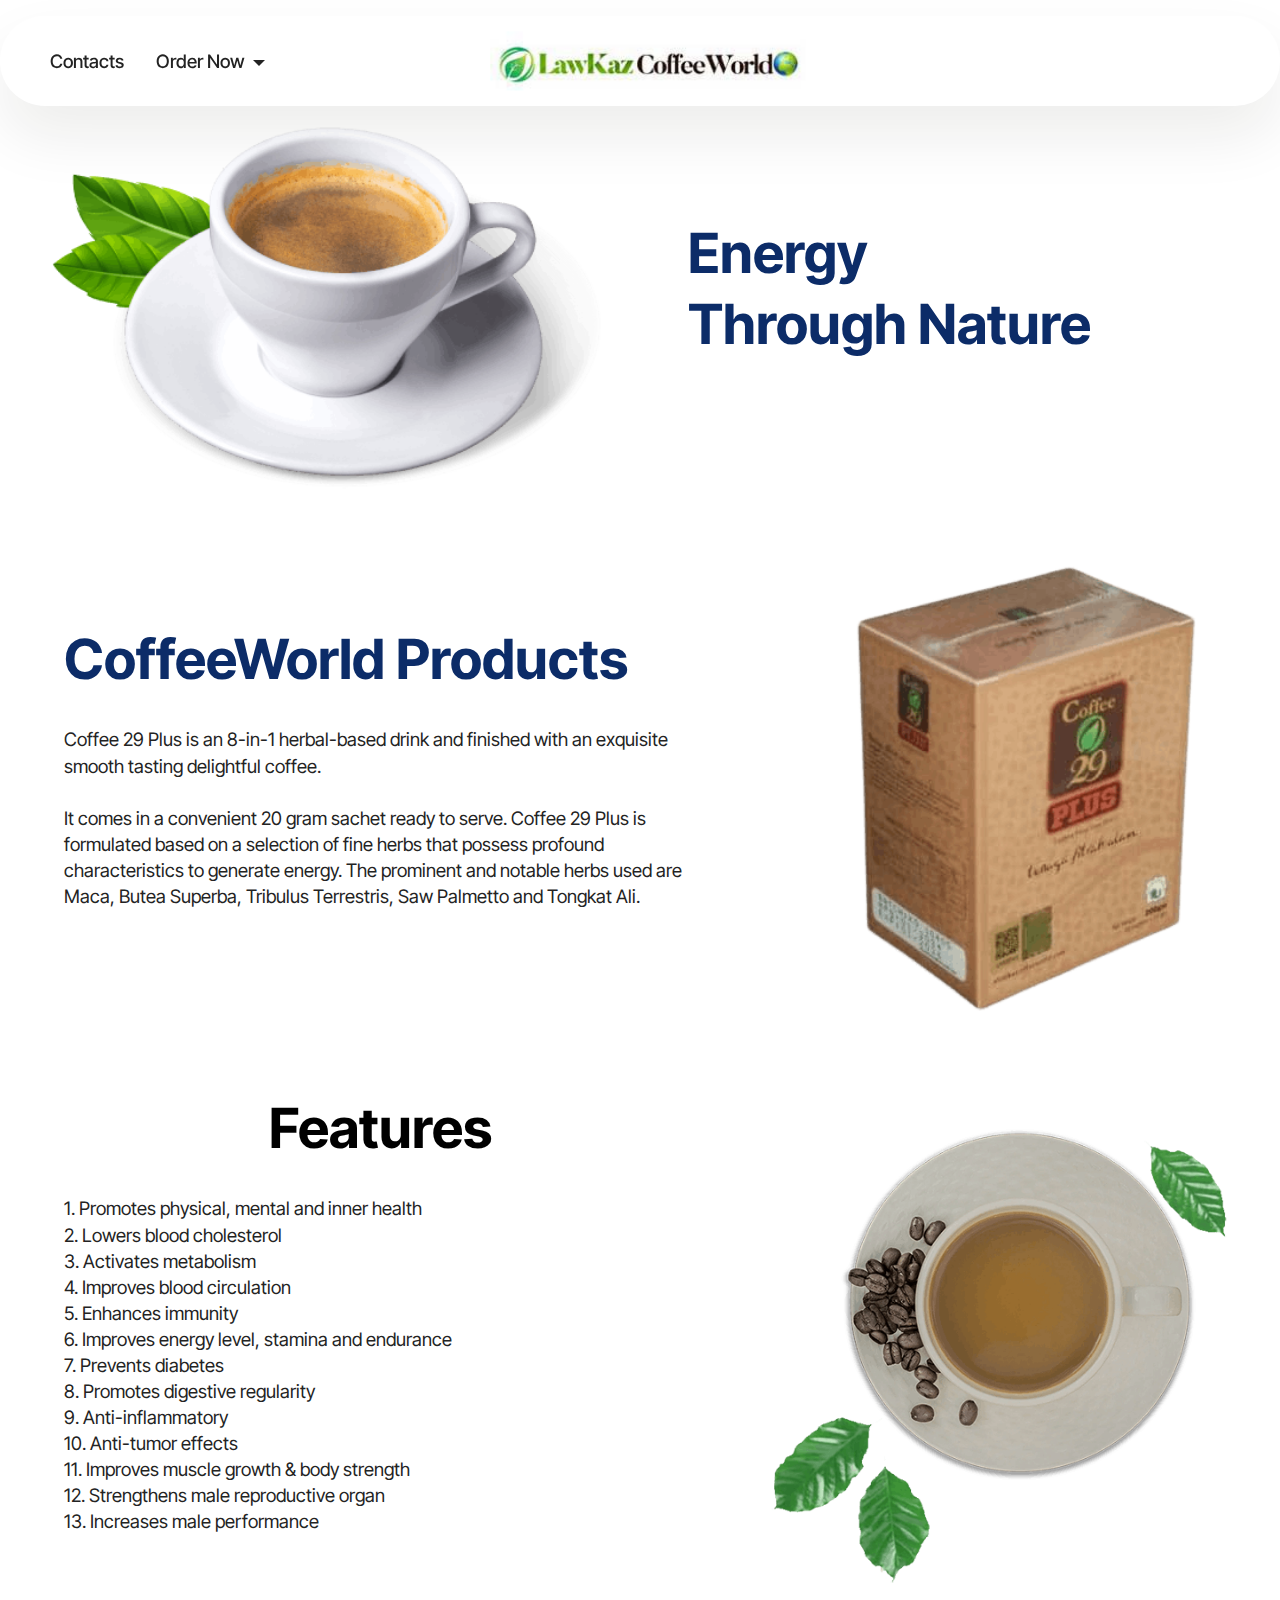
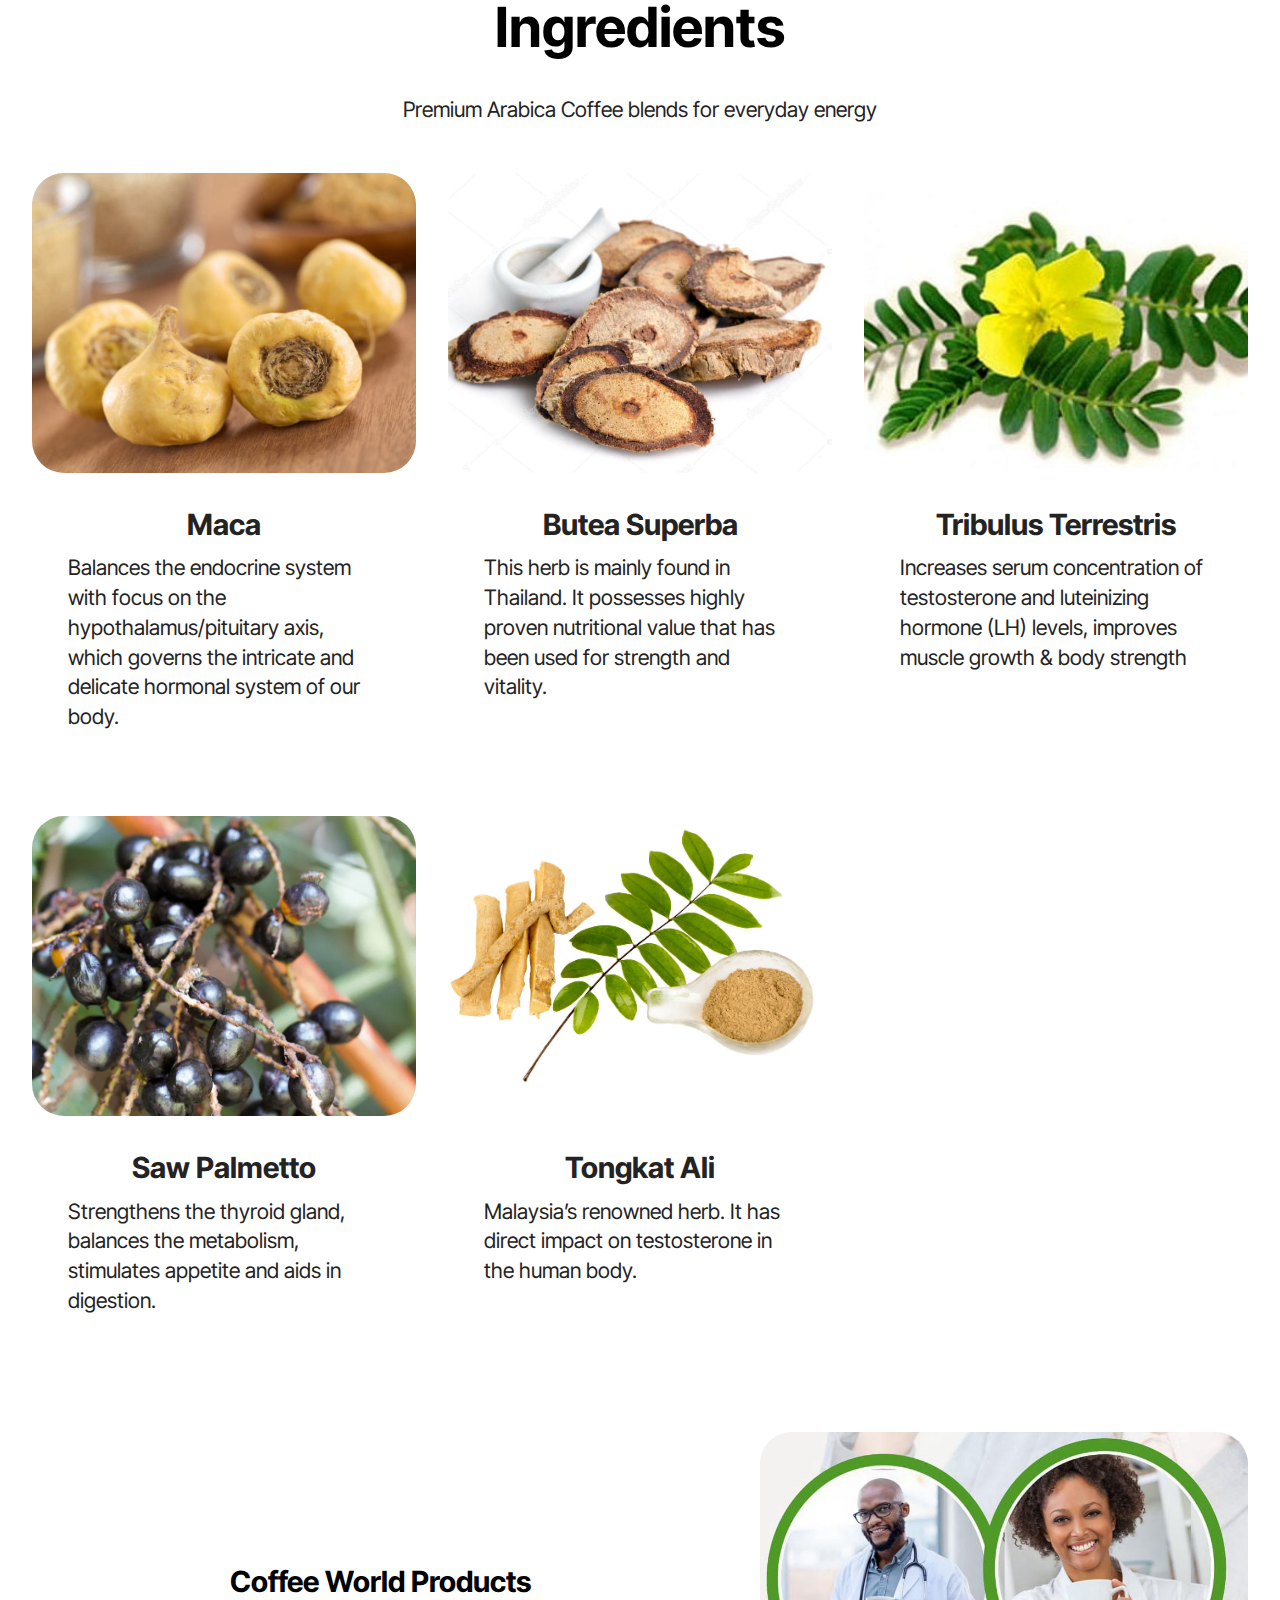
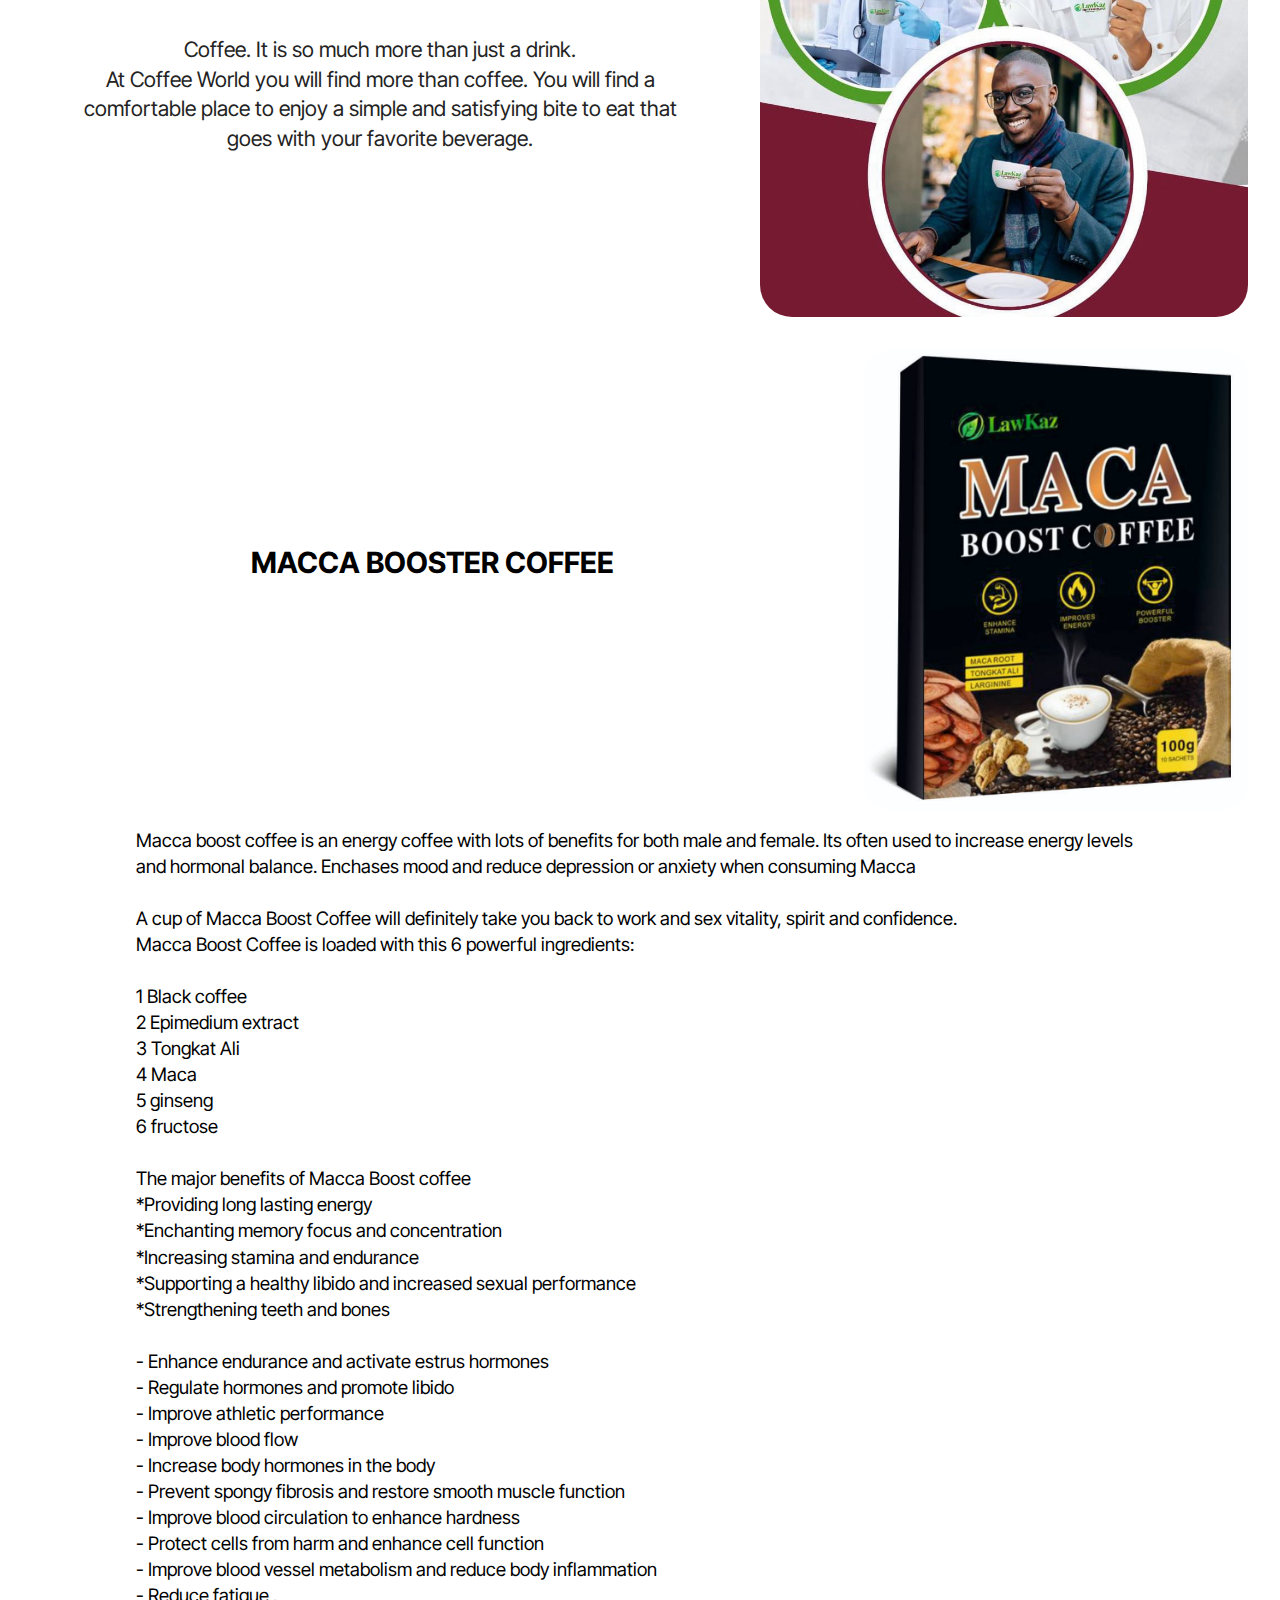
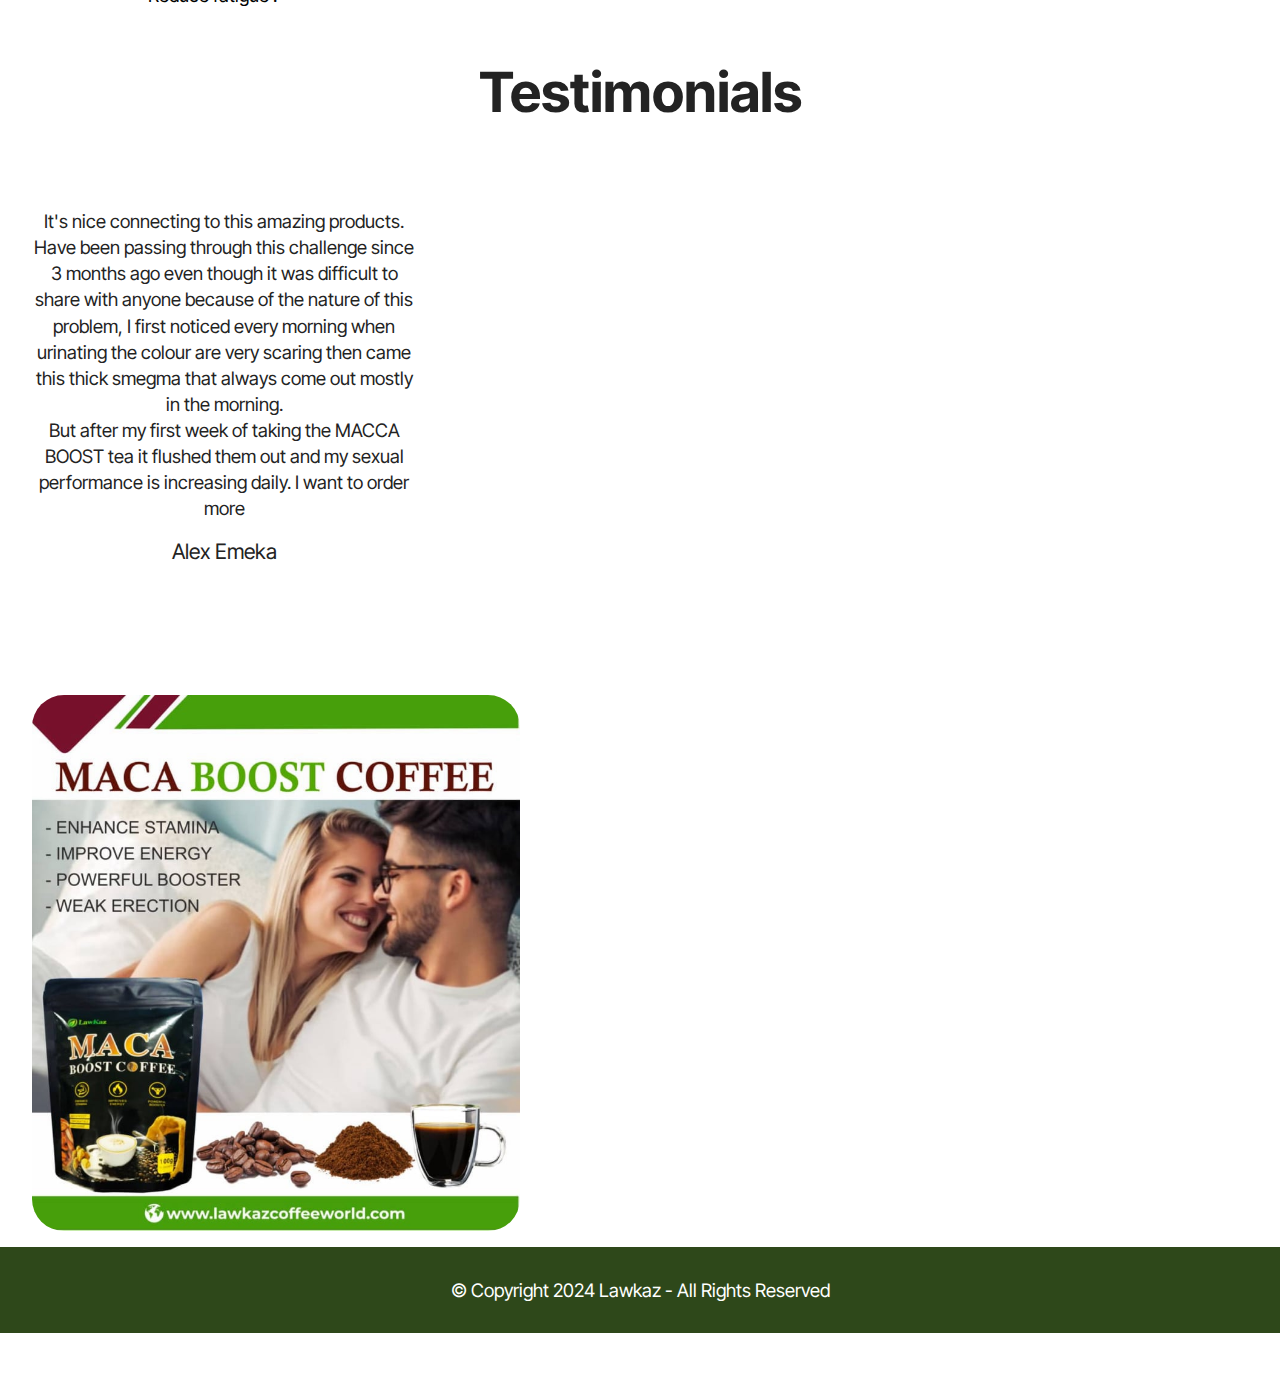
==== index.html @ c649faee "Update index.html" ====
<!DOCTYPE html>
<html  >
<head>
  <!-- Site made with Mobirise Website Builder v5.9.18, https://mobirise.com -->
  <meta charset="UTF-8">
  <meta http-equiv="X-UA-Compatible" content="IE=edge">
  <meta name="generator" content="Mobirise v5.9.18, mobirise.com">
  <meta name="viewport" content="width=device-width, initial-scale=1, minimum-scale=1">
  <link rel="shortcut icon" href="assets/images/wha-13.09.09-309x58.jpg" type="image/x-icon">
  <meta name="description" content="">
  
  
  <title>Home</title>
  <link rel="stylesheet" href="assets/web/assets/mobirise-icons2/mobirise2.css">
  <link rel="stylesheet" href="assets/bootstrap/css/bootstrap.min.css">
  <link rel="stylesheet" href="assets/bootstrap/css/bootstrap-grid.min.css">
  <link rel="stylesheet" href="assets/bootstrap/css/bootstrap-reboot.min.css">
  <link rel="stylesheet" href="assets/dropdown/css/style.css">
  <link rel="stylesheet" href="assets/theme/css/style.css">
  <link rel="preload" href="https://fonts.googleapis.com/css?family=Inter+Tight:100,200,300,400,500,600,700,800,900,100i,200i,300i,400i,500i,600i,700i,800i,900i&display=swap" as="style" onload="this.onload=null;this.rel='stylesheet'">
  <noscript><link rel="stylesheet" href="https://fonts.googleapis.com/css?family=Inter+Tight:100,200,300,400,500,600,700,800,900,100i,200i,300i,400i,500i,600i,700i,800i,900i&display=swap"></noscript>
  <link rel="preload" as="style" href="assets/mobirise/css/mbr-additional.css?v=gIxPcQ"><link rel="stylesheet" href="assets/mobirise/css/mbr-additional.css?v=gIxPcQ" type="text/css">

  
  
  
</head>
<body>
  
  <section data-bs-version="5.1" class="menu menu3 cid-uc15LnVenj" once="menu" id="menu03-1">
	

	<nav class="navbar navbar-dropdown navbar-fixed-top navbar-expand-lg">
		<div class="container">
			<div class="navbar-brand">
				<span class="navbar-logo">
					
						<a href="index.html"><img src="assets/images/wha-13.09.09-309x58.jpg" alt="" style="height: 3.7rem;"></a>
					
				</span>
				
			</div>
			<button class="navbar-toggler" type="button" data-toggle="collapse" data-bs-toggle="collapse" data-target="#navbarSupportedContent" data-bs-target="#navbarSupportedContent" aria-controls="navbarNavAltMarkup" aria-expanded="false" aria-label="Toggle navigation">
				<div class="hamburger">
					<span></span>
					<span></span>
					<span></span>
					<span></span>
				</div>
			</button>
			<div class="collapse navbar-collapse" id="navbarSupportedContent">
				<ul class="navbar-nav nav-dropdown nav-right" data-app-modern-menu="true"><li class="nav-item">
						<a class="nav-link link text-black text-primary display-4" href="page3.html">Contacts</a>
					</li><li class="nav-item dropdown">
						<a class="nav-link link text-black dropdown-toggle display-4" href="https://mobiri.se" aria-expanded="false" data-toggle="dropdown-submenu" data-bs-toggle="dropdown" data-bs-auto-close="outside">Order Now</a><div class="dropdown-menu" aria-labelledby="dropdown-989"><a class="text-black show dropdown-item text-primary display-4" href="page1.html">Buy a Product</a><a class="text-black show dropdown-item text-primary display-4" href="page2.html">Be our Distributor</a></div>
					</li></ul>
				
				
			</div>
		</div>
	</nav>
</section>

<section data-bs-version="5.1" class="header1 cid-uc162x1Rzv" id="header01-2">
	

	
	

	<div class="container-fluid">
		<div class="row justify-content-center">
			<div class="col-12 col-md-12 col-lg-6 image-wrapper">
				<img class="w-100" src="assets/images/coffee-500x325.png" alt="Mobirise Website Builder">
			</div>
			<div class="col-12 col-lg col-md-12">
				<div class="text-wrapper align-left">
					<h1 class="mbr-section-title mbr-fonts-style mb-4 display-2">
						<strong>Energy
</strong>
					<div><strong>Through Nature</strong></div></h1>
					
					
				</div>
			</div>
		</div>
	</div>
</section>

<section data-bs-version="5.1" class="header1 cid-uc16pmWPPK" id="header01-4">
	

	
	

	<div class="container-fluid">
		<div class="row justify-content-center">
			<div class="col-12 col-md-12 col-lg-5 image-wrapper">
				<img class="w-100" src="assets/images/whatsapp-image-2024-05-03-at-19.45.30-3d7fe2a1-removebg-preview-410x452.png" alt="Lawaz">
			</div>
			<div class="col-12 col-lg col-md-12">
				<div class="text-wrapper align-left">
					<h1 class="mbr-section-title mbr-fonts-style mb-4 display-2"><strong>CoffeeWorld Products</strong></h1>
					<p class="mbr-text mbr-fonts-style mb-4 display-4">Coffee 29 Plus is an 8-in-1 herbal-based drink and finished with an exquisite smooth tasting delightful coffee.
<br>
<br>It comes in a convenient 20 gram sachet ready to serve. Coffee 29 Plus is formulated based on a selection of fine herbs that possess profound characteristics to generate energy. The prominent and notable herbs used are Maca, Butea Superba, Tribulus Terrestris, Saw Palmetto and Tongkat Ali.</p>
					
				</div>
			</div>
		</div>
	</div>
</section>

<section data-bs-version="5.1" class="header1 cid-uc18sIP3eJ" id="header01-6">
	

	
	

	<div class="container-fluid">
		<div class="row justify-content-center">
			<div class="col-12 col-md-12 col-lg-5 image-wrapper">
				<img class="w-100" src="assets/images/coffeetopview2-550x591.png" alt="lawkaz">
			</div>
			<div class="col-12 col-lg col-md-12">
				<div class="text-wrapper align-left">
					<h1 class="mbr-section-title mbr-fonts-style mb-4 display-2">
						<strong>Features</strong>
					</h1>
					<p class="mbr-text mbr-fonts-style mb-4 display-4">1. Promotes physical, mental and inner health
<br>2. Lowers blood cholesterol
<br>3. Activates metabolism
<br>4. Improves blood circulation
<br>5. Enhances immunity
<br>6. Improves energy level, stamina and endurance
<br>7. Prevents diabetes
<br>8. Promotes digestive regularity
<br>9. Anti-inflammatory
<br>10. Anti-tumor effects
<br>11. Improves muscle growth &amp; body strength
<br>12. Strengthens male reproductive organ
<br>13. Increases male performance</p>
					
				</div>
			</div>
		</div>
	</div>
</section>

<section data-bs-version="5.1" class="features4 cid-uc1eXuUgUu" id="features04-k">
	
	
	<div class="container">
		<div class="row justify-content-center">
			<div class="col-12 content-head">
				<div class="mbr-section-head mb-5">
					<h4 class="mbr-section-title mbr-fonts-style align-center mb-0 display-2">
						<strong>Ingredients</strong>
					</h4>
					<h5 class="mbr-section-subtitle mbr-fonts-style align-center mb-0 mt-4 display-7">Premium Arabica Coffee blends for everyday energy</h5>
					
				</div>
			</div>
		</div>
		<div class="row">
			<div class="item features-image col-12 col-md-6 col-lg-4">
				<div class="item-wrapper">
					<div class="item-img">
						<img src="assets/images/macaroot-696x522.jpg" alt="" data-slide-to="0" data-bs-slide-to="0">
					</div>
					<div class="item-content">
						<h5 class="item-title mbr-fonts-style display-5">
							<strong>Maca</strong>
						</h5>
						<p class="mbr-text mbr-fonts-style display-7">
							Balances the endocrine system with focus on the hypothalamus/pituitary axis, which governs the intricate and delicate hormonal system of our body.
						</p>
						
					</div>

				</div>
			</div>
			<div class="item features-image col-12 col-md-6 col-lg-4">
				<div class="item-wrapper">
					<div class="item-img">
						<img src="assets/images/depositphotos-127168450-stock-photo-butea-superba-roxb-or-red-696x461.jpg" alt="" data-slide-to="1" data-bs-slide-to="1">
					</div>
					<div class="item-content">
						<h5 class="item-title mbr-fonts-style display-5"><strong>Butea Superba</strong></h5>
						<p class="mbr-text mbr-fonts-style display-7">
							This herb is mainly found in Thailand. It possesses highly proven nutritional value that has been used for strength and vitality.
						</p>
						
					</div>
				</div>
			</div>
			<div class="item features-image col-12 col-md-6 col-lg-4">
				<div class="item-wrapper">
					<div class="item-img">
						<img src="assets/images/tribulus-terrestris-leaves-50g-445x277.jpg" alt="" data-slide-to="2" data-bs-slide-to="2">
					</div>
					<div class="item-content">
						<h5 class="item-title mbr-fonts-style display-5"><strong>Tribulus Terrestris</strong></h5>
						<p class="mbr-text mbr-fonts-style display-7">
							Increases serum concentration of testosterone and luteinizing hormone (LH) levels, improves muscle growth &amp; body strength<br>
						</p>
						
					</div>
				</div>
			</div><div class="item features-image col-12 col-md-6 col-lg-4">
				<div class="item-wrapper">
					<div class="item-img">
						<img src="assets/images/saw-palmetto-benefits-1296x728-feature.webp" alt="" data-slide-to="3" data-bs-slide-to="3">
					</div>
					<div class="item-content">
						<h5 class="item-title mbr-fonts-style display-5"><strong>Saw Palmetto</strong></h5>
						<p class="mbr-text mbr-fonts-style display-7">
							Strengthens the thyroid gland, balances the metabolism, stimulates appetite and aids in digestion.<br>
						</p>
						
					</div>
				</div>
			</div><div class="item features-image col-12 col-md-6 col-lg-4">
				<div class="item-wrapper">
					<div class="item-img">
						<img src="assets/images/tongkat-ali-plus-multivitamin-may-improve-mood-and-stress-response-human-data-2121x1414.jpg" alt="" data-slide-to="4" data-bs-slide-to="4">
					</div>
					<div class="item-content">
						<h5 class="item-title mbr-fonts-style display-5"><strong>Tongkat Ali</strong></h5>
						<p class="mbr-text mbr-fonts-style display-7">
							Malaysia’s renowned herb. It has direct impact on testosterone in the human body.<br>
						</p>
						
					</div>
				</div>
			</div>
		</div>
	</div>
</section>

<section data-bs-version="5.1" class="header1 cid-uc1aYhhYrf" id="header01-8">
	

	
	

	<div class="container-fluid">
		<div class="row justify-content-center">
			<div class="col-12 col-md-12 col-lg-5 image-wrapper">
				<img class="w-100" src="assets/images/whatsapp-image-2023-06-19-at-13.28.57-876x871.jpg" alt="">
			</div>
			<div class="col-12 col-lg col-md-12">
				<div class="text-wrapper align-left">
					<h1 class="mbr-section-title mbr-fonts-style mb-4 display-5"><strong>Coffee World Products</strong></h1>
					<p class="mbr-text mbr-fonts-style mb-4 display-7">Coffee. It is so much more than just a drink.
<br>At Coffee World you will find more than coffee. You will find a comfortable place to enjoy a simple and satisfying bite to eat that goes with your favorite beverage.</p>
					
				</div>
			</div>
		</div>
	</div>
</section>

<section data-bs-version="5.1" class="header1 cid-uc1endR21M" id="header01-i">
	

	
	

	<div class="container-fluid">
		<div class="row justify-content-center">
			<div class="col-12 col-md-12 col-lg-4 image-wrapper">
				<img class="w-100" src="assets/images/meca-898x1080.jpg" alt="">
			</div>
			<div class="col-12 col-lg col-md-12">
				<div class="text-wrapper align-left">
					<h1 class="mbr-section-title mbr-fonts-style mb-4 display-5"><strong>MACCA BOOSTER COFFEE</strong></h1>
					
					
				</div>
			</div>
		</div>
	</div>
</section>

<section data-bs-version="5.1" class="article12 cid-uc1dXGAVSK" id="article12-h">    
    
    <div class="container">
        <div class="row justify-content-center">
            <div class="col-md-12 col-lg-10">
                
                
                <p class="mbr-text mbr-fonts-style display-4">Macca boost coffee is an energy coffee with lots of benefits for both male and female. Its often used to increase energy levels and hormonal balance. Enchases mood and reduce depression or anxiety when consuming Macca
<br>
<br>A cup of Macca Boost Coffee will definitely take you back to work and sex vitality, spirit and confidence.
<br>Macca Boost Coffee is loaded with this 6 powerful ingredients:
<br>
<br>1 Black coffee
<br>2 Epimedium extract
<br>3 Tongkat Ali
<br>4 Maca
<br>5 ginseng
<br>6 fructose
<br>
<br>The major benefits of Macca Boost coffee
<br>*Providing long lasting energy
<br>*Enchanting memory focus and concentration
<br>*Increasing stamina and endurance
<br>*Supporting a healthy libido and increased sexual performance
<br>*Strengthening teeth and bones
<br>
<br>- Enhance endurance and activate estrus hormones
<br>- Regulate hormones and promote libido
<br>- Improve athletic performance
<br>- Improve blood flow
<br>- Increase body hormones in the body
<br>- Prevent spongy fibrosis and restore smooth muscle function
<br>- Improve blood circulation to enhance hardness
<br>- Protect cells from harm and enhance cell function
<br>- Improve blood vessel metabolism and reduce body inflammation
<br>- Reduce fatigue .</p>
            </div>
        </div>
    </div>
</section>

<section data-bs-version="5.1" class="people02 cid-uczZnUtV9P" id="people02-s">
	

	
	
	<div class="container">
		<div class="row mb-5 justify-content-center">
			<div class="col-12 content-head">
				<h3 class="mbr-section-title mbr-fonts-style align-center mb-4 display-2">
					<strong>Testimonials</strong>
				</h3>
				
			</div>
		</div>
		<div class="row">
				<div class="item features-without-image col-12 col-md-6 col-lg-4 mb-5">
					<div class="item-wrapper">
						<div class="card-box align-center">
							
							<h5 class="card-title mbr-fonts-style mb-3 display-4">It's nice connecting to this amazing products. Have been passing through this challenge since 3 months ago even though it was difficult to share with anyone because of the nature of this problem, I first noticed every morning when urinating the colour are very scaring then came this thick smegma that always come out mostly in the morning.<div>But after my first week of taking the MACCA BOOST tea it flushed them out and my sexual performance is increasing daily. I want to order more</div></h5>
							<p class="card-text mbr-fonts-style mb-0 display-7">
								Alex Emeka</p>
						</div>
					</div>
				</div>
				
				
			</div>
		<div class="row mt-0 mt-md-5">
			
		</div>
	</div>
</section>

<section data-bs-version="5.1" class="header1 cid-uc1eMfJNiW" id="header01-j">
	

	
	

	<div class="container">
		<div class="row justify-content-center">
			<div class="col-12 col-md-12 col-lg-5 image-wrapper">
				<img class="w-100" src="assets/images/whatsapp-im-806x886.jpg" alt="">
			</div>
			<div class="col-12 col-lg col-md-12">
				<div class="text-wrapper align-left">
					
					
					
				</div>
			</div>
		</div>
	</div>
</section>

<section data-bs-version="5.1" class="footer4 cid-uc1bbGuli2" once="footers" id="footer04-9">

    

    

    <div class="container">
        <div class="media-container-row align-center mbr-white">
            <div class="col-12">
                <p class="mbr-text mb-0 mbr-fonts-style display-4">
                    © Copyright 2024 Lawkaz - All Rights Reserved
                </p>
            </div>
        </div>
    </div>
</section><section class="display-7" style="padding: 0;align-items: center;justify-content: center;flex-wrap: wrap;    align-content: center;display: flex;position: relative;height: 4rem;"><a href="" style="flex: 1 1;height: 4rem;position: absolute;width: 100%;z-index: 1;"><img alt="" style="height: 4rem;" src="[data-uri]"></a><p style="margin: 0;text-align: center;" class="display-7">&#8204;</p></section><script src="assets/bootstrap/js/bootstrap.bundle.min.js"></script>  <script src="assets/smoothscroll/smooth-scroll.js"></script>  <script src="assets/ytplayer/index.js"></script>  <script src="assets/dropdown/js/navbar-dropdown.js"></script>  <script src="assets/theme/js/script.js"></script>  
  
  
</body>
</html>
---- assets/web/assets/mobirise-icons2/mobirise2.css ----
@font-face {
  font-family: 'Moririse2';
  font-display: swap;
  src:  url('mobirise2.eot?f2bix4');
  src:  url('mobirise2.eot?f2bix4#iefix') format('embedded-opentype'),
    url('mobirise2.ttf?f2bix4') format('truetype'),
    url('mobirise2.woff?f2bix4') format('woff'),
    url('mobirise2.svg?f2bix4#mobirise2') format('svg');
  font-weight: normal;
  font-style: normal;
}

[class^="mobi-"], [class*=" mobi-"] {
  /* use !important to prevent issues with browser extensions that change fonts */
  font-family: 'Moririse2' !important;
  speak: none;
  font-style: normal;
  font-weight: normal;
  font-variant: normal;
  text-transform: none;
  line-height: 1;

  /* Better Font Rendering =========== */
  -webkit-font-smoothing: antialiased;
  -moz-osx-font-smoothing: grayscale;
}

.mobi-mbri-add-submenu:before {
  content: "\e900";
}
.mobi-mbri-alert:before {
  content: "\e901";
}
.mobi-mbri-align-center:before {
  content: "\e902";
}
.mobi-mbri-align-justify:before {
  content: "\e903";
}
.mobi-mbri-align-left:before {
  content: "\e904";
}
.mobi-mbri-align-right:before {
  content: "\e905";
}
.mobi-mbri-android:before {
  content: "\e906";
}
.mobi-mbri-apple:before {
  content: "\e907";
}
.mobi-mbri-arrow-down:before {
  content: "\e908";
}
.mobi-mbri-arrow-next:before {
  content: "\e909";
}
.mobi-mbri-arrow-prev:before {
  content: "\e90a";
}
.mobi-mbri-arrow-up:before {
  content: "\e90b";
}
.mobi-mbri-bold:before {
  content: "\e90c";
}
.mobi-mbri-bookmark:before {
  content: "\e90d";
}
.mobi-mbri-bootstrap:before {
  content: "\e90e";
}
.mobi-mbri-briefcase:before {
  content: "\e90f";
}
.mobi-mbri-browse:before {
  content: "\e910";
}
.mobi-mbri-bulleted-list:before {
  content: "\e911";
}
.mobi-mbri-calendar:before {
  content: "\e912";
}
.mobi-mbri-camera:before {
  content: "\e913";
}
.mobi-mbri-cart-add:before {
  content: "\e914";
}
.mobi-mbri-cart-full:before {
  content: "\e915";
}
.mobi-mbri-cash:before {
  content: "\e916";
}
.mobi-mbri-change-style:before {
  content: "\e917";
}
.mobi-mbri-chat:before {
  content: "\e918";
}
.mobi-mbri-clock:before {
  content: "\e919";
}
.mobi-mbri-close:before {
  content: "\e91a";
}
.mobi-mbri-cloud:before {
  content: "\e91b";
}
.mobi-mbri-code:before {
  content: "\e91c";
}
.mobi-mbri-contact-form:before {
  content: "\e91d";
}
.mobi-mbri-credit-card:before {
  content: "\e91e";
}
.mobi-mbri-cursor-click:before {
  content: "\e91f";
}
.mobi-mbri-cust-feedback:before {
  content: "\e920";
}
.mobi-mbri-database:before {
  content: "\e921";
}
.mobi-mbri-delivery:before {
  content: "\e922";
}
.mobi-mbri-desktop:before {
  content: "\e923";
}
.mobi-mbri-devices:before {
  content: "\e924";
}
.mobi-mbri-down:before {
  content: "\e925";
}
.mobi-mbri-download-2:before {
  content: "\e926";
}
.mobi-mbri-download:before {
  content: "\e927";
}
.mobi-mbri-drag-n-drop-2:before {
  content: "\e928";
}
.mobi-mbri-drag-n-drop:before {
  content: "\e929";
}
.mobi-mbri-edit-2:before {
  content: "\e92a";
}
.mobi-mbri-edit:before {
  content: "\e92b";
}
.mobi-mbri-error:before {
  content: "\e92c";
}
.mobi-mbri-extension:before {
  content: "\e92d";
}
.mobi-mbri-features:before {
  content: "\e92e";
}
.mobi-mbri-file:before {
  content: "\e92f";
}
.mobi-mbri-flag:before {
  content: "\e930";
}
.mobi-mbri-folder:before {
  content: "\e931";
}
.mobi-mbri-gift:before {
  content: "\e932";
}
.mobi-mbri-github:before {
  content: "\e933";
}
.mobi-mbri-globe-2:before {
  content: "\e934";
}
.mobi-mbri-globe:before {
  content: "\e935";
}
.mobi-mbri-growing-chart:before {
  content: "\e936";
}
.mobi-mbri-hearth:before {
  content: "\e937";
}
.mobi-mbri-help:before {
  content: "\e938";
}
.mobi-mbri-home:before {
  content: "\e939";
}
.mobi-mbri-hot-cup:before {
  content: "\e93a";
}
.mobi-mbri-idea:before {
  content: "\e93b";
}
.mobi-mbri-image-gallery:before {
  content: "\e93c";
}
.mobi-mbri-image-slider:before {
  content: "\e93d";
}
.mobi-mbri-info:before {
  content: "\e93e";
}
.mobi-mbri-italic:before {
  content: "\e93f";
}
.mobi-mbri-key:before {
  content: "\e940";
}
.mobi-mbri-laptop:before {
  content: "\e941";
}
.mobi-mbri-layers:before {
  content: "\e942";
}
.mobi-mbri-left-right:before {
  content: "\e943";
}
.mobi-mbri-left:before {
  content: "\e944";
}
.mobi-mbri-letter:before {
  content: "\e945";
}
.mobi-mbri-like:before {
  content: "\e946";
}
.mobi-mbri-link:before {
  content: "\e947";
}
.mobi-mbri-lock:before {
  content: "\e948";
}
.mobi-mbri-login:before {
  content: "\e949";
}
.mobi-mbri-logout:before {
  content: "\e94a";
}
.mobi-mbri-magic-stick:before {
  content: "\e94b";
}
.mobi-mbri-map-pin:before {
  content: "\e94c";
}
.mobi-mbri-menu:before {
  content: "\e94d";
}
.mobi-mbri-mobile-2:before {
  content: "\e94e";
}
.mobi-mbri-mobile-horizontal:before {
  content: "\e94f";
}
.mobi-mbri-mobile:before {
  content: "\e950";
}
.mobi-mbri-mobirise:before {
  content: "\e951";
}
.mobi-mbri-more-horizontal:before {
  content: "\e952";
}
.mobi-mbri-more-vertical:before {
  content: "\e953";
}
.mobi-mbri-music:before {
  content: "\e954";
}
.mobi-mbri-new-file:before {
  content: "\e955";
}
.mobi-mbri-numbered-list:before {
  content: "\e956";
}
.mobi-mbri-opened-folder:before {
  content: "\e957";
}
.mobi-mbri-pages:before {
  content: "\e958";
}
.mobi-mbri-paper-plane:before {
  content: "\e959";
}
.mobi-mbri-paperclip:before {
  content: "\e95a";
}
.mobi-mbri-phone:before {
  content: "\e95b";
}
.mobi-mbri-photo:before {
  content: "\e95c";
}
.mobi-mbri-photos:before {
  content: "\e95d";
}
.mobi-mbri-pin:before {
  content: "\e95e";
}
.mobi-mbri-play:before {
  content: "\e95f";
}
.mobi-mbri-plus:before {
  content: "\e960";
}
.mobi-mbri-preview:before {
  content: "\e961";
}
.mobi-mbri-print:before {
  content: "\e962";
}
.mobi-mbri-protect:before {
  content: "\e963";
}
.mobi-mbri-question:before {
  content: "\e964";
}
.mobi-mbri-quote-left:before {
  content: "\e965";
}
.mobi-mbri-quote-right:before {
  content: "\e966";
}
.mobi-mbri-redo:before {
  content: "\e967";
}
.mobi-mbri-refresh:before {
  content: "\e968";
}
.mobi-mbri-responsive-2:before {
  content: "\e969";
}
.mobi-mbri-responsive:before {
  content: "\e96a";
}
.mobi-mbri-right:before {
  content: "\e96b";
}
.mobi-mbri-rocket:before {
  content: "\e96c";
}
.mobi-mbri-sad-face:before {
  content: "\e96d";
}
.mobi-mbri-sale:before {
  content: "\e96e";
}
.mobi-mbri-save:before {
  content: "\e96f";
}
.mobi-mbri-search:before {
  content: "\e970";
}
.mobi-mbri-setting-2:before {
  content: "\e971";
}
.mobi-mbri-setting-3:before {
  content: "\e972";
}
.mobi-mbri-setting:before {
  content: "\e973";
}
.mobi-mbri-share:before {
  content: "\e974";
}
.mobi-mbri-shopping-bag:before {
  content: "\e975";
}
.mobi-mbri-shopping-basket:before {
  content: "\e976";
}
.mobi-mbri-shopping-cart:before {
  content: "\e977";
}
.mobi-mbri-sites:before {
  content: "\e978";
}
.mobi-mbri-smile-face:before {
  content: "\e979";
}
.mobi-mbri-speed:before {
  content: "\e97a";
}
.mobi-mbri-star:before {
  content: "\e97b";
}
.mobi-mbri-success:before {
  content: "\e97c";
}
.mobi-mbri-sun:before {
  content: "\e97d";
}
.mobi-mbri-sun2:before {
  content: "\e97e";
}
.mobi-mbri-tablet-vertical:before {
  content: "\e97f";
}
.mobi-mbri-tablet:before {
  content: "\e980";
}
.mobi-mbri-target:before {
  content: "\e981";
}
.mobi-mbri-timer:before {
  content: "\e982";
}
.mobi-mbri-to-ftp:before {
  content: "\e983";
}
.mobi-mbri-to-local-drive:before {
  content: "\e984";
}
.mobi-mbri-touch-swipe:before {
  content: "\e985";
}
.mobi-mbri-touch:before {
  content: "\e986";
}
.mobi-mbri-trash:before {
  content: "\e987";
}
.mobi-mbri-underline:before {
  content: "\e988";
}
.mobi-mbri-undo:before {
  content: "\e989";
}
.mobi-mbri-unlink:before {
  content: "\e98a";
}
.mobi-mbri-unlock:before {
  content: "\e98b";
}
.mobi-mbri-up-down:before {
  content: "\e98c";
}
.mobi-mbri-up:before {
  content: "\e98d";
}
.mobi-mbri-update:before {
  content: "\e98e";
}
.mobi-mbri-upload-2:before {
  content: "\e98f";
}
.mobi-mbri-upload:before {
  content: "\e990";
}
.mobi-mbri-user-2:before {
  content: "\e991";
}
.mobi-mbri-user:before {
  content: "\e992";
}
.mobi-mbri-users:before {
  content: "\e993";
}
.mobi-mbri-video-play:before {
  content: "\e994";
}
.mobi-mbri-video:before {
  content: "\e995";
}
.mobi-mbri-watch:before {
  content: "\e996";
}
.mobi-mbri-website-theme-2:before {
  content: "\e997";
}
.mobi-mbri-website-theme:before {
  content: "\e998";
}
.mobi-mbri-wifi:before {
  content: "\e999";
}
.mobi-mbri-windows:before {
  content: "\e99a";
}
.mobi-mbri-zoom-in:before {
  content: "\e99b";
}
.mobi-mbri-zoom-out:before {
  content: "\e99c";
}
---- assets/dropdown/css/style.css ----
.navbar-dropdown {
  left: 0;
  padding: 0;
  position: absolute;
  right: 0;
  top: 0;
  transition: all 0.45s ease;
  z-index: 1030;
  background: #282828; }
  .navbar-dropdown .navbar-logo {
    margin-right: 0.8rem;
    transition: margin 0.3s ease-in-out;
    vertical-align: middle; }
    .navbar-dropdown .navbar-logo img {
      height: 3.125rem;
      transition: all 0.3s ease-in-out; }
    .navbar-dropdown .navbar-logo.mbr-iconfont {
      font-size: 3.125rem;
      line-height: 3.125rem; }
  .navbar-dropdown .navbar-caption {
    font-weight: 700;
    white-space: normal;
    vertical-align: -4px;
    line-height: 3.125rem !important; }
    .navbar-dropdown .navbar-caption, .navbar-dropdown .navbar-caption:hover {
      color: inherit;
      text-decoration: none; }
  .navbar-dropdown .mbr-iconfont + .navbar-caption {
    vertical-align: -1px; }
  .navbar-dropdown.navbar-fixed-top {
    position: fixed; }
  .navbar-dropdown .navbar-brand span {
    vertical-align: -4px; }
  .navbar-dropdown.bg-color.transparent {
    background: none; }
  .navbar-dropdown.navbar-short .navbar-brand {
    padding: 0.625rem 0; }
    .navbar-dropdown.navbar-short .navbar-brand span {
      vertical-align: -1px; }
  .navbar-dropdown.navbar-short .navbar-caption {
    line-height: 2.375rem !important;
    vertical-align: -2px; }
  .navbar-dropdown.navbar-short .navbar-logo {
    margin-right: 0.5rem; }
    .navbar-dropdown.navbar-short .navbar-logo img {
      height: 2.375rem; }
    .navbar-dropdown.navbar-short .navbar-logo.mbr-iconfont {
      font-size: 2.375rem;
      line-height: 2.375rem; }
  .navbar-dropdown.navbar-short .mbr-table-cell {
    height: 3.625rem; }
  .navbar-dropdown .navbar-close {
    left: 0.6875rem;
    position: fixed;
    top: 0.75rem;
    z-index: 1000; }
  .navbar-dropdown .hamburger-icon {
    content: "";
    display: inline-block;
    vertical-align: middle;
    width: 16px;
    -webkit-box-shadow: 0 -6px 0 1px #282828,0 0 0 1px #282828,0 6px 0 1px #282828;
    -moz-box-shadow: 0 -6px 0 1px #282828,0 0 0 1px #282828,0 6px 0 1px #282828;
    box-shadow: 0 -6px 0 1px #282828,0 0 0 1px #282828,0 6px 0 1px #282828; }

.dropdown-menu .dropdown-toggle[data-toggle="dropdown-submenu"]::after {
  border-bottom: 0.35em solid transparent;
  border-left: 0.35em solid;
  border-right: 0;
  border-top: 0.35em solid transparent;
  margin-left: 0.3rem; }

.dropdown-menu .dropdown-item:focus {
  outline: 0; }

.nav-dropdown {
  font-size: 0.75rem;
  font-weight: 500;
  height: auto !important; }
  .nav-dropdown .nav-btn {
    padding-left: 1rem; }
  .nav-dropdown .link {
    margin: .667em 1.667em;
    font-weight: 500;
    padding: 0;
    transition: color .2s ease-in-out; }
    .nav-dropdown .link.dropdown-toggle {
      margin-right: 2.583em; }
      .nav-dropdown .link.dropdown-toggle::after {
        margin-left: .25rem;
        border-top: 0.35em solid;
        border-right: 0.35em solid transparent;
        border-left: 0.35em solid transparent;
        border-bottom: 0; }
      .nav-dropdown .link.dropdown-toggle[aria-expanded="true"] {
        margin: 0;
        padding: 0.667em 3.263em  0.667em 1.667em; }
  .nav-dropdown .link::after,
  .nav-dropdown .dropdown-item::after {
    color: inherit; }
  .nav-dropdown .btn {
    font-size: 0.75rem;
    font-weight: 700;
    letter-spacing: 0;
    margin-bottom: 0;
    padding-left: 1.25rem;
    padding-right: 1.25rem; }
  .nav-dropdown .dropdown-menu {
    border-radius: 0;
    border: 0;
    left: 0;
    margin: 0;
    padding-bottom: 1.25rem;
    padding-top: 1.25rem;
    position: relative; }
  .nav-dropdown .dropdown-submenu {
    margin-left: 0.125rem;
    top: 0; }
  .nav-dropdown .dropdown-item {
    font-weight: 500;
    line-height: 2;
    padding: 0.3846em 4.615em 0.3846em 1.5385em;
    position: relative;
    transition: color .2s ease-in-out, background-color .2s ease-in-out; }
    .nav-dropdown .dropdown-item::after {
      margin-top: -0.3077em;
      position: absolute;
      right: 1.1538em;
      top: 50%; }
    .nav-dropdown .dropdown-item:focus, .nav-dropdown .dropdown-item:hover {
      background: none; }

@media (max-width: 767px) {
  .nav-dropdown.navbar-toggleable-sm {
    bottom: 0;
    display: none;
    left: 0;
    overflow-x: hidden;
    position: fixed;
    top: 0;
    transform: translateX(-100%);
    -ms-transform: translateX(-100%);
    -webkit-transform: translateX(-100%);
    width: 18.75rem;
    z-index: 999; } }
.nav-dropdown.navbar-toggleable-xl {
  bottom: 0;
  display: none;
  left: 0;
  overflow-x: hidden;
  position: fixed;
  top: 0;
  transform: translateX(-100%);
  -ms-transform: translateX(-100%);
  -webkit-transform: translateX(-100%);
  width: 18.75rem;
  z-index: 999; }

.nav-dropdown-sm {
  display: block !important;
  overflow-x: hidden;
  overflow: auto;
  padding-top: 3.875rem; }
  .nav-dropdown-sm::after {
    content: "";
    display: block;
    height: 3rem;
    width: 100%; }
  .nav-dropdown-sm.collapse.in ~ .navbar-close {
    display: block !important; }
  .nav-dropdown-sm.collapsing, .nav-dropdown-sm.collapse.in {
    transform: translateX(0);
    -ms-transform: translateX(0);
    -webkit-transform: translateX(0);
    transition: all 0.25s ease-out;
    -webkit-transition: all 0.25s ease-out;
    background: #282828; }
  .nav-dropdown-sm.collapsing[aria-expanded="false"] {
    transform: translateX(-100%);
    -ms-transform: translateX(-100%);
    -webkit-transform: translateX(-100%); }
  .nav-dropdown-sm .nav-item {
    display: block;
    margin-left: 0 !important;
    padding-left: 0; }
  .nav-dropdown-sm .link,
  .nav-dropdown-sm .dropdown-item {
    border-top: 1px dotted rgba(255, 255, 255, 0.1);
    font-size: 0.8125rem;
    line-height: 1.6;
    margin: 0 !important;
    padding: 0.875rem 2.4rem 0.875rem 1.5625rem !important;
    position: relative;
    white-space: normal; }
    .nav-dropdown-sm .link:focus, .nav-dropdown-sm .link:hover,
    .nav-dropdown-sm .dropdown-item:focus,
    .nav-dropdown-sm .dropdown-item:hover {
      background: rgba(0, 0, 0, 0.2) !important;
      color: #c0a375; }
  .nav-dropdown-sm .nav-btn {
    position: relative;
    padding: 1.5625rem 1.5625rem 0 1.5625rem; }
    .nav-dropdown-sm .nav-btn::before {
      border-top: 1px dotted rgba(255, 255, 255, 0.1);
      content: "";
      left: 0;
      position: absolute;
      top: 0;
      width: 100%; }
    .nav-dropdown-sm .nav-btn + .nav-btn {
      padding-top: 0.625rem; }
      .nav-dropdown-sm .nav-btn + .nav-btn::before {
        display: none; }
  .nav-dropdown-sm .btn {
    padding: 0.625rem 0; }
  .nav-dropdown-sm .dropdown-toggle[data-toggle="dropdown-submenu"]::after {
    margin-left: .25rem;
    border-top: 0.35em solid;
    border-right: 0.35em solid transparent;
    border-left: 0.35em solid transparent;
    border-bottom: 0; }
  .nav-dropdown-sm .dropdown-toggle[data-toggle="dropdown-submenu"][aria-expanded="true"]::after {
    border-top: 0;
    border-right: 0.35em solid transparent;
    border-left: 0.35em solid transparent;
    border-bottom: 0.35em solid; }
  .nav-dropdown-sm .dropdown-menu {
    margin: 0;
    padding: 0;
    position: relative;
    top: 0;
    left: 0;
    width: 100%;
    border: 0;
    float: none;
    border-radius: 0;
    background: none; }
  .nav-dropdown-sm .dropdown-submenu {
    left: 100%;
    margin-left: 0.125rem;
    margin-top: -1.25rem;
    top: 0; }

.navbar-toggleable-sm .nav-dropdown .dropdown-menu {
  position: absolute; }

.navbar-toggleable-sm .nav-dropdown .dropdown-submenu {
  left: 100%;
  margin-left: 0.125rem;
  margin-top: -1.25rem;
  top: 0; }

.navbar-toggleable-sm.opened .nav-dropdown .dropdown-menu {
  position: relative; }

.navbar-toggleable-sm.opened .nav-dropdown .dropdown-submenu {
  left: 0;
  margin-left: 00rem;
  margin-top: 0rem;
  top: 0; }

.is-builder .nav-dropdown.collapsing {
  transition: none !important; }
---- assets/theme/css/style.css ----
@charset "UTF-8";
section {
  background-color: #ffffff;
}

body {
  font-style: normal;
  line-height: 1.5;
  font-weight: 400;
  color: #232323;
  position: relative;
}

button {
  background-color: transparent;
  border-color: transparent;
}

.embla__button,
.carousel-control {
  background-color: #edefea !important;
  opacity: 0.8 !important;
  color: #464845 !important;
  border-color: #edefea !important;
}

.carousel .close,
.modalWindow .close {
  background-color: #edefea !important;
  color: #464845 !important;
  border-color: #edefea !important;
  opacity: 0.8 !important;
}

.carousel .close:hover,
.modalWindow .close:hover {
  opacity: 1 !important;
}

.carousel-indicators li {
  background-color: #edefea !important;
  border: 2px solid #464845 !important;
}

.carousel-indicators li:hover,
.carousel-indicators li:active {
  opacity: 0.8 !important;
}

.embla__button:hover,
.carousel-control:hover {
  background-color: #edefea !important;
  opacity: 1 !important;
}

.modalWindow-video-container {
  height: 80%;
}

section,
.container,
.container-fluid {
  position: relative;
  word-wrap: break-word;
}

a.mbr-iconfont:hover {
  text-decoration: none;
}

.article .lead p,
.article .lead ul,
.article .lead ol,
.article .lead pre,
.article .lead blockquote {
  margin-bottom: 0;
}

a {
  font-style: normal;
  font-weight: 400;
  cursor: pointer;
}
a, a:hover {
  text-decoration: none;
}

.mbr-section-title {
  font-style: normal;
  line-height: 1.3;
}

.mbr-section-subtitle {
  line-height: 1.3;
}

.mbr-text {
  font-style: normal;
  line-height: 1.7;
}

h1,
h2,
h3,
h4,
h5,
h6,
.display-1,
.display-2,
.display-4,
.display-5,
.display-7,
span,
p,
a {
  line-height: 1;
  word-break: break-word;
  word-wrap: break-word;
  font-weight: 400;
}

b,
strong {
  font-weight: bold;
}

input:-webkit-autofill, input:-webkit-autofill:hover, input:-webkit-autofill:focus, input:-webkit-autofill:active {
  transition-delay: 9999s;
  -webkit-transition-property: background-color, color;
  transition-property: background-color, color;
}

textarea[type=hidden] {
  display: none;
}

section {
  background-position: 50% 50%;
  background-repeat: no-repeat;
  background-size: cover;
}
section .mbr-background-video,
section .mbr-background-video-preview {
  position: absolute;
  bottom: 0;
  left: 0;
  right: 0;
  top: 0;
}

.hidden {
  visibility: hidden;
}

.mbr-z-index20 {
  z-index: 20;
}

/*! Base colors */
.mbr-white {
  color: #ffffff;
}

.mbr-black {
  color: #111111;
}

.mbr-bg-white {
  background-color: #ffffff;
}

.mbr-bg-black {
  background-color: #000000;
}

/*! Text-aligns */
.align-left {
  text-align: left;
}

.align-center {
  text-align: center;
}

.align-right {
  text-align: right;
}

/*! Font-weight  */
.mbr-light {
  font-weight: 300;
}

.mbr-regular {
  font-weight: 400;
}

.mbr-semibold {
  font-weight: 500;
}

.mbr-bold {
  font-weight: 700;
}

/*! Media  */
.media-content {
  flex-basis: 100%;
}

.media-container-row {
  display: flex;
  flex-direction: row;
  flex-wrap: wrap;
  justify-content: center;
  align-content: center;
  align-items: start;
}
.media-container-row .media-size-item {
  width: 400px;
}

.media-container-column {
  display: flex;
  flex-direction: column;
  flex-wrap: wrap;
  justify-content: center;
  align-content: center;
  align-items: stretch;
}
.media-container-column > * {
  width: 100%;
}

@media (min-width: 992px) {
  .media-container-row {
    flex-wrap: nowrap;
  }
}
figure {
  margin-bottom: 0;
  overflow: hidden;
}

figure[mbr-media-size] {
  transition: width 0.1s;
}

img,
iframe {
  display: block;
  width: 100%;
}

.card {
  background-color: transparent;
  border: none;
}

.card-box {
  width: 100%;
}

.card-img {
  text-align: center;
  flex-shrink: 0;
  -webkit-flex-shrink: 0;
}

.media {
  max-width: 100%;
  margin: 0 auto;
}

.mbr-figure {
  align-self: center;
}

.media-container > div {
  max-width: 100%;
}

.mbr-figure img,
.card-img img {
  width: 100%;
}

@media (max-width: 991px) {
  .media-size-item {
    width: auto !important;
  }
  .media {
    width: auto;
  }
  .mbr-figure {
    width: 100% !important;
  }
}
/*! Buttons */
.mbr-section-btn {
  margin-left: -0.6rem;
  margin-right: -0.6rem;
  font-size: 0;
}

.btn {
  font-weight: 600;
  border-width: 1px;
  font-style: normal;
  margin: 0.6rem 0.6rem;
  white-space: normal;
  transition: all 0.2s ease-in-out;
  display: inline-flex;
  align-items: center;
  justify-content: center;
  word-break: break-word;
}

.btn-sm {
  font-weight: 600;
  letter-spacing: 0px;
  transition: all 0.3s ease-in-out;
}

.btn-md {
  font-weight: 600;
  letter-spacing: 0px;
  transition: all 0.3s ease-in-out;
}

.btn-lg {
  font-weight: 600;
  letter-spacing: 0px;
  transition: all 0.3s ease-in-out;
}

.btn-form {
  margin: 0;
}
.btn-form:hover {
  cursor: pointer;
}

nav .mbr-section-btn {
  margin-left: 0rem;
  margin-right: 0rem;
}

/*! Btn icon margin */
.btn .mbr-iconfont,
.btn.btn-sm .mbr-iconfont {
  order: 1;
  cursor: pointer;
  margin-left: 0.5rem;
  vertical-align: sub;
}

.btn.btn-md .mbr-iconfont,
.btn.btn-md .mbr-iconfont {
  margin-left: 0.8rem;
}

.mbr-regular {
  font-weight: 400;
}

.mbr-semibold {
  font-weight: 500;
}

.mbr-bold {
  font-weight: 700;
}

[type=submit] {
  -webkit-appearance: none;
}

/*! Full-screen */
.mbr-fullscreen .mbr-overlay {
  min-height: 100vh;
}

.mbr-fullscreen {
  display: flex;
  display: -moz-flex;
  display: -ms-flex;
  display: -o-flex;
  align-items: center;
  min-height: 100vh;
  padding-top: 3rem;
  padding-bottom: 3rem;
}

/*! Map */
.map {
  height: 25rem;
  position: relative;
}
.map iframe {
  width: 100%;
  height: 100%;
}

/*! Scroll to top arrow */
.mbr-arrow-up {
  bottom: 25px;
  right: 90px;
  position: fixed;
  text-align: right;
  z-index: 5000;
  color: #ffffff;
  font-size: 22px;
}

.mbr-arrow-up a {
  background: rgba(0, 0, 0, 0.2);
  border-radius: 50%;
  color: #fff;
  display: inline-block;
  height: 60px;
  width: 60px;
  border: 2px solid #fff;
  outline-style: none !important;
  position: relative;
  text-decoration: none;
  transition: all 0.3s ease-in-out;
  cursor: pointer;
  text-align: center;
}
.mbr-arrow-up a:hover {
  background-color: rgba(0, 0, 0, 0.4);
}
.mbr-arrow-up a i {
  line-height: 60px;
}

.mbr-arrow-up-icon {
  display: block;
  color: #fff;
}

.mbr-arrow-up-icon::before {
  content: "›";
  display: inline-block;
  font-family: serif;
  font-size: 22px;
  line-height: 1;
  font-style: normal;
  position: relative;
  top: 6px;
  left: -4px;
  transform: rotate(-90deg);
}

/*! Arrow Down */
.mbr-arrow {
  position: absolute;
  bottom: 45px;
  left: 50%;
  width: 60px;
  height: 60px;
  cursor: pointer;
  background-color: rgba(80, 80, 80, 0.5);
  border-radius: 50%;
  transform: translateX(-50%);
}
@media (max-width: 767px) {
  .mbr-arrow {
    display: none;
  }
}
.mbr-arrow > a {
  display: inline-block;
  text-decoration: none;
  outline-style: none;
  animation: arrowdown 1.7s ease-in-out infinite;
  color: #ffffff;
}
.mbr-arrow > a > i {
  position: absolute;
  top: -2px;
  left: 15px;
  font-size: 2rem;
}

#scrollToTop a i::before {
  content: "";
  position: absolute;
  display: block;
  border-bottom: 2.5px solid #fff;
  border-left: 2.5px solid #fff;
  width: 27.8%;
  height: 27.8%;
  left: 50%;
  top: 51%;
  transform: translateY(-30%) translateX(-50%) rotate(135deg);
}

@keyframes arrowdown {
  0% {
    transform: translateY(0px);
  }
  50% {
    transform: translateY(-5px);
  }
  100% {
    transform: translateY(0px);
  }
}
@media (max-width: 500px) {
  .mbr-arrow-up {
    left: 0;
    right: 0;
    text-align: center;
  }
}
/*Gradients animation*/
@keyframes gradient-animation {
  from {
    background-position: 0% 100%;
    animation-timing-function: ease-in-out;
  }
  to {
    background-position: 100% 0%;
    animation-timing-function: ease-in-out;
  }
}
.bg-gradient {
  background-size: 200% 200%;
  animation: gradient-animation 5s infinite alternate;
  -webkit-animation: gradient-animation 5s infinite alternate;
}

.menu .navbar-brand {
  display: -webkit-flex;
}
.menu .navbar-brand span {
  display: flex;
  display: -webkit-flex;
}
.menu .navbar-brand .navbar-caption-wrap {
  display: -webkit-flex;
}
.menu .navbar-brand .navbar-logo img {
  display: -webkit-flex;
  width: auto;
}
@media (min-width: 768px) and (max-width: 991px) {
  .menu .navbar-toggleable-sm .navbar-nav {
    display: -ms-flexbox;
  }
}
@media (max-width: 991px) {
  .menu .navbar-collapse {
    max-height: 93.5vh;
  }
  .menu .navbar-collapse.show {
    overflow: auto;
  }
}
@media (min-width: 992px) {
  .menu .navbar-nav.nav-dropdown {
    display: -webkit-flex;
  }
  .menu .navbar-toggleable-sm .navbar-collapse {
    display: -webkit-flex !important;
  }
  .menu .collapsed .navbar-collapse {
    max-height: 93.5vh;
  }
  .menu .collapsed .navbar-collapse.show {
    overflow: auto;
  }
}
@media (max-width: 767px) {
  .menu .navbar-collapse {
    max-height: 80vh;
  }
}

.nav-link .mbr-iconfont {
  margin-right: 0.5rem;
}

.navbar {
  display: -webkit-flex;
  -webkit-flex-wrap: wrap;
  -webkit-align-items: center;
  -webkit-justify-content: space-between;
}

.navbar-collapse {
  -webkit-flex-basis: 100%;
  -webkit-flex-grow: 1;
  -webkit-align-items: center;
}

.nav-dropdown .link {
  padding: 0.667em 1.667em !important;
  margin: 0 !important;
}

.nav {
  display: -webkit-flex;
  -webkit-flex-wrap: wrap;
}

.row {
  display: -webkit-flex;
  -webkit-flex-wrap: wrap;
}

.justify-content-center {
  -webkit-justify-content: center;
}

.form-inline {
  display: -webkit-flex;
}

.card-wrapper {
  -webkit-flex: 1;
}

.carousel-control {
  z-index: 10;
  display: -webkit-flex;
}

.carousel-controls {
  display: -webkit-flex;
}

.media {
  display: -webkit-flex;
}

.form-group:focus {
  outline: none;
}

.jq-selectbox__select {
  padding: 7px 0;
  position: relative;
}

.jq-selectbox__dropdown {
  overflow: hidden;
  border-radius: 10px;
  position: absolute;
  top: 100%;
  left: 0 !important;
  width: 100% !important;
}

.jq-selectbox__trigger-arrow {
  right: 0;
  transform: translateY(-50%);
}

.jq-selectbox li {
  padding: 1.07em 0.5em;
}

input[type=range] {
  padding-left: 0 !important;
  padding-right: 0 !important;
}

.modal-dialog,
.modal-content {
  height: 100%;
}

.modal-dialog .carousel-inner {
  height: calc(100vh - 1.75rem);
}
@media (max-width: 575px) {
  .modal-dialog .carousel-inner {
    height: calc(100vh - 1rem);
  }
}

.carousel-item {
  text-align: center;
}

.carousel-item img {
  margin: auto;
}

.navbar-toggler {
  align-self: flex-start;
  padding: 0.25rem 0.75rem;
  font-size: 1.25rem;
  line-height: 1;
  background: transparent;
  border: 1px solid transparent;
  border-radius: 0.25rem;
}

.navbar-toggler:focus,
.navbar-toggler:hover {
  text-decoration: none;
  box-shadow: none;
}

.navbar-toggler-icon {
  display: inline-block;
  width: 1.5em;
  height: 1.5em;
  vertical-align: middle;
  content: "";
  background: no-repeat center center;
  background-size: 100% 100%;
}

.navbar-toggler-left {
  position: absolute;
  left: 1rem;
}

.navbar-toggler-right {
  position: absolute;
  right: 1rem;
}

.card-img {
  width: auto;
}

.menu .navbar.collapsed:not(.beta-menu) {
  flex-direction: column;
}

.carousel-item.active,
.carousel-item-next,
.carousel-item-prev {
  display: flex;
}

.note-air-layout .dropup .dropdown-menu,
.note-air-layout .navbar-fixed-bottom .dropdown .dropdown-menu {
  bottom: initial !important;
}

html,
body {
  height: auto;
  min-height: 100vh;
}

.dropup .dropdown-toggle::after {
  display: none;
}

.form-asterisk {
  font-family: initial;
  position: absolute;
  top: -2px;
  font-weight: normal;
}

.form-control-label {
  position: relative;
  cursor: pointer;
  margin-bottom: 0.357em;
  padding: 0;
}

.alert {
  color: #ffffff;
  border-radius: 0;
  border: 0;
  font-size: 1.1rem;
  line-height: 1.5;
  margin-bottom: 1.875rem;
  padding: 1.25rem;
  position: relative;
  text-align: center;
}
.alert.alert-form::after {
  background-color: inherit;
  bottom: -7px;
  content: "";
  display: block;
  height: 14px;
  left: 50%;
  margin-left: -7px;
  position: absolute;
  transform: rotate(45deg);
  width: 14px;
}

.form-control {
  background-color: #ffffff;
  background-clip: border-box;
  color: #232323;
  line-height: 1rem !important;
  height: auto;
  padding: 1.2rem 2rem;
  transition: border-color 0.25s ease 0s;
  border: 1px solid transparent !important;
  border-radius: 4px;
  box-shadow: rgba(0, 0, 0, 0.07) 0px 1px 1px 0px, rgba(0, 0, 0, 0.07) 0px 1px 3px 0px, rgba(0, 0, 0, 0.03) 0px 0px 0px 1px;
}
.form-active .form-control:invalid {
  border-color: red;
}

.row > * {
  padding-right: 1rem;
  padding-left: 1rem;
}

form .row {
  margin-left: -0.6rem;
  margin-right: -0.6rem;
}
form .row [class*=col] {
  padding-left: 0.6rem;
  padding-right: 0.6rem;
}

form .mbr-section-btn {
  padding-left: 0.6rem;
  padding-right: 0.6rem;
}

form .form-check-input {
  margin-top: 0.5;
}

textarea.form-control {
  line-height: 1.5rem !important;
}

.form-group {
  margin-bottom: 1.2rem;
}

.form-control,
form .btn {
  min-height: 48px;
}

.gdpr-block label span.textGDPR input[name=gdpr] {
  top: 7px;
}

.form-control:focus {
  box-shadow: none;
}

:focus {
  outline: none;
}

.mbr-overlay {
  background-color: #000;
  bottom: 0;
  left: 0;
  opacity: 0.5;
  position: absolute;
  right: 0;
  top: 0;
  z-index: 0;
  pointer-events: none;
}

blockquote {
  font-style: italic;
  padding: 3rem;
  font-size: 1.09rem;
  position: relative;
  border-left: 3px solid;
}

ul,
ol,
pre,
blockquote {
  margin-bottom: 2.3125rem;
}

.mt-4 {
  margin-top: 2rem !important;
}

.mb-4 {
  margin-bottom: 2rem !important;
}

.container,
.container-fluid {
  padding-left: 16px;
  padding-right: 16px;
}

.row {
  margin-left: -16px;
  margin-right: -16px;
}
.row > [class*=col] {
  padding-left: 16px;
  padding-right: 16px;
}

@media (min-width: 992px) {
  .container-fluid {
    padding-left: 32px;
    padding-right: 32px;
  }
}
@media (max-width: 991px) {
  .mbr-container {
    padding-left: 16px;
    padding-right: 16px;
  }
}
.app-video-wrapper > img {
  opacity: 1;
}

.app-video-wrapper {
  background: transparent;
}

.item {
  position: relative;
}

.dropdown-menu .dropdown-menu {
  left: 100%;
}

.dropdown-item + .dropdown-menu {
  display: none;
}

.dropdown-item:hover + .dropdown-menu,
.dropdown-menu:hover {
  display: block;
}

@media (min-aspect-ratio: 16/9) {
  .mbr-video-foreground {
    height: 300% !important;
    top: -100% !important;
  }
}
@media (max-aspect-ratio: 16/9) {
  .mbr-video-foreground {
    width: 300% !important;
    left: -100% !important;
  }
}.engine {
	position: absolute;
	text-indent: -2400px;
	text-align: center;
	padding: 0;
	top: 0;
	left: -2400px;
}
---- assets/mobirise/css/mbr-additional.css ----
.btn {
  border-width: 2px;
}
img,
.card-wrap,
.card-wrapper,
.video-wrapper,
.mbr-figure iframe,
.google-map iframe,
.slide-content,
.plan,
.card,
.item-wrapper {
  border-radius: 2rem !important;
}
.video-wrapper {
  overflow: hidden;
}
body {
  font-family: Inter Tight;
}
.display-1 {
  font-family: 'Inter Tight', sans-serif;
  font-size: 5rem;
  line-height: 1;
}
.display-1 > .mbr-iconfont {
  font-size: 6.25rem;
}
.display-2 {
  font-family: 'Inter Tight', sans-serif;
  font-size: 4rem;
  line-height: 1;
}
.display-2 > .mbr-iconfont {
  font-size: 5rem;
}
.display-4 {
  font-family: 'Inter Tight', sans-serif;
  font-size: 1.2rem;
  line-height: 1.5;
}
.display-4 > .mbr-iconfont {
  font-size: 1.5rem;
}
.display-5 {
  font-family: 'Inter Tight', sans-serif;
  font-size: 2rem;
  line-height: 1.5;
}
.display-5 > .mbr-iconfont {
  font-size: 2.5rem;
}
.display-7 {
  font-family: 'Inter Tight', sans-serif;
  font-size: 1.4rem;
  line-height: 1.3;
}
.display-7 > .mbr-iconfont {
  font-size: 1.75rem;
}
/* ---- Fluid typography for mobile devices ---- */
/* 1.4 - font scale ratio ( bootstrap == 1.42857 ) */
/* 100vw - current viewport width */
/* (48 - 20)  48 == 48rem == 768px, 20 == 20rem == 320px(minimal supported viewport) */
/* 0.65 - min scale variable, may vary */
@media (max-width: 992px) {
  .display-1 {
    font-size: 4rem;
  }
}
@media (max-width: 768px) {
  .display-1 {
    font-size: 3.5rem;
    font-size: calc( 2.4rem + (5 - 2.4) * ((100vw - 20rem) / (48 - 20)));
    line-height: calc( 1.1 * (2.4rem + (5 - 2.4) * ((100vw - 20rem) / (48 - 20))));
  }
  .display-2 {
    font-size: 3.2rem;
    font-size: calc( 2.05rem + (4 - 2.05) * ((100vw - 20rem) / (48 - 20)));
    line-height: calc( 1.3 * (2.05rem + (4 - 2.05) * ((100vw - 20rem) / (48 - 20))));
  }
  .display-4 {
    font-size: 0.96rem;
    font-size: calc( 1.07rem + (1.2 - 1.07) * ((100vw - 20rem) / (48 - 20)));
    line-height: calc( 1.4 * (1.07rem + (1.2 - 1.07) * ((100vw - 20rem) / (48 - 20))));
  }
  .display-5 {
    font-size: 1.6rem;
    font-size: calc( 1.35rem + (2 - 1.35) * ((100vw - 20rem) / (48 - 20)));
    line-height: calc( 1.4 * (1.35rem + (2 - 1.35) * ((100vw - 20rem) / (48 - 20))));
  }
  .display-7 {
    font-size: 1.12rem;
    font-size: calc( 1.14rem + (1.4 - 1.14) * ((100vw - 20rem) / (48 - 20)));
    line-height: calc( 1.4 * (1.14rem + (1.4 - 1.14) * ((100vw - 20rem) / (48 - 20))));
  }
}
@media (min-width: 992px) and (max-width: 1400px) {
  .display-1 {
    font-size: 3.5rem;
    font-size: calc( 2.4rem + (5 - 2.4) * ((100vw - 62rem) / (87 - 62)));
    line-height: calc( 1.1 * (2.4rem + (5 - 2.4) * ((100vw - 62rem) / (87 - 62))));
  }
  .display-2 {
    font-size: 3.2rem;
    font-size: calc( 2.05rem + (4 - 2.05) * ((100vw - 62rem) / (87 - 62)));
    line-height: calc( 1.3 * (2.05rem + (4 - 2.05) * ((100vw - 62rem) / (87 - 62))));
  }
  .display-4 {
    font-size: 0.96rem;
    font-size: calc( 1.07rem + (1.2 - 1.07) * ((100vw - 62rem) / (87 - 62)));
    line-height: calc( 1.4 * (1.07rem + (1.2 - 1.07) * ((100vw - 62rem) / (87 - 62))));
  }
  .display-5 {
    font-size: 1.6rem;
    font-size: calc( 1.35rem + (2 - 1.35) * ((100vw - 62rem) / (87 - 62)));
    line-height: calc( 1.4 * (1.35rem + (2 - 1.35) * ((100vw - 62rem) / (87 - 62))));
  }
  .display-7 {
    font-size: 1.12rem;
    font-size: calc( 1.14rem + (1.4 - 1.14) * ((100vw - 62rem) / (87 - 62)));
    line-height: calc( 1.4 * (1.14rem + (1.4 - 1.14) * ((100vw - 62rem) / (87 - 62))));
  }
}
/* Buttons */
.btn {
  padding: 1.25rem 2rem;
  border-radius: 4px;
}
@media (max-width: 767px) {
  .btn {
    padding: 0.75rem 1.5rem;
  }
}
.btn-sm {
  padding: 0.6rem 1.2rem;
  border-radius: 4px;
}
.btn-md {
  padding: 0.6rem 1.2rem;
  border-radius: 4px;
}
.btn-lg {
  padding: 1.25rem 2rem;
  border-radius: 4px;
}
.bg-primary {
  background-color: #9fe870 !important;
}
.bg-success {
  background-color: #3a341c !important;
}
.bg-info {
  background-color: #320707 !important;
}
.bg-warning {
  background-color: #a0e2e1 !important;
}
.bg-danger {
  background-color: #ffea64 !important;
}
.btn-primary,
.btn-primary:active {
  background-color: #9fe870 !important;
  border-color: #9fe870 !important;
  color: #264d0c !important;
  box-shadow: none;
}
.btn-primary:hover,
.btn-primary:focus,
.btn-primary.focus,
.btn-primary.active {
  color: inherit;
  background-color: #bcef9c !important;
  border-color: #bcef9c !important;
  box-shadow: none;
}
.btn-primary.disabled,
.btn-primary:disabled {
  color: #264d0c !important;
  background-color: #bcef9c !important;
  border-color: #bcef9c !important;
}
.btn-secondary,
.btn-secondary:active {
  background-color: #ffd7ef !important;
  border-color: #ffd7ef !important;
  color: #d70081 !important;
  box-shadow: none;
}
.btn-secondary:hover,
.btn-secondary:focus,
.btn-secondary.focus,
.btn-secondary.active {
  color: inherit;
  background-color: #ffffff !important;
  border-color: #ffffff !important;
  box-shadow: none;
}
.btn-secondary.disabled,
.btn-secondary:disabled {
  color: #d70081 !important;
  background-color: #ffffff !important;
  border-color: #ffffff !important;
}
.btn-info,
.btn-info:active {
  background-color: #320707 !important;
  border-color: #320707 !important;
  color: #ffffff !important;
  box-shadow: none;
}
.btn-info:hover,
.btn-info:focus,
.btn-info.focus,
.btn-info.active {
  color: inherit;
  background-color: #5f0d0d !important;
  border-color: #5f0d0d !important;
  box-shadow: none;
}
.btn-info.disabled,
.btn-info:disabled {
  color: #ffffff !important;
  background-color: #5f0d0d !important;
  border-color: #5f0d0d !important;
}
.btn-success,
.btn-success:active {
  background-color: #3a341c !important;
  border-color: #3a341c !important;
  color: #ffffff !important;
  box-shadow: none;
}
.btn-success:hover,
.btn-success:focus,
.btn-success.focus,
.btn-success.active {
  color: inherit;
  background-color: #5c532d !important;
  border-color: #5c532d !important;
  box-shadow: none;
}
.btn-success.disabled,
.btn-success:disabled {
  color: #ffffff !important;
  background-color: #5c532d !important;
  border-color: #5c532d !important;
}
.btn-warning,
.btn-warning:active {
  background-color: #a0e2e1 !important;
  border-color: #a0e2e1 !important;
  color: #1f6463 !important;
  box-shadow: none;
}
.btn-warning:hover,
.btn-warning:focus,
.btn-warning.focus,
.btn-warning.active {
  color: inherit;
  background-color: #c7eeed !important;
  border-color: #c7eeed !important;
  box-shadow: none;
}
.btn-warning.disabled,
.btn-warning:disabled {
  color: #1f6463 !important;
  background-color: #c7eeed !important;
  border-color: #c7eeed !important;
}
.btn-danger,
.btn-danger:active {
  background-color: #ffea64 !important;
  border-color: #ffea64 !important;
  color: #645600 !important;
  box-shadow: none;
}
.btn-danger:hover,
.btn-danger:focus,
.btn-danger.focus,
.btn-danger.active {
  color: inherit;
  background-color: #fff197 !important;
  border-color: #fff197 !important;
  box-shadow: none;
}
.btn-danger.disabled,
.btn-danger:disabled {
  color: #645600 !important;
  background-color: #fff197 !important;
  border-color: #fff197 !important;
}
.btn-white,
.btn-white:active {
  background-color: #eff0ec !important;
  border-color: #eff0ec !important;
  color: #757b62 !important;
  box-shadow: none;
}
.btn-white:hover,
.btn-white:focus,
.btn-white.focus,
.btn-white.active {
  color: inherit;
  background-color: #ffffff !important;
  border-color: #ffffff !important;
  box-shadow: none;
}
.btn-white.disabled,
.btn-white:disabled {
  color: #757b62 !important;
  background-color: #ffffff !important;
  border-color: #ffffff !important;
}
.btn-black,
.btn-black:active {
  background-color: #232323 !important;
  border-color: #232323 !important;
  color: #ffffff !important;
  box-shadow: none;
}
.btn-black:hover,
.btn-black:focus,
.btn-black.focus,
.btn-black.active {
  color: inherit;
  background-color: #3d3d3d !important;
  border-color: #3d3d3d !important;
  box-shadow: none;
}
.btn-black.disabled,
.btn-black:disabled {
  color: #ffffff !important;
  background-color: #3d3d3d !important;
  border-color: #3d3d3d !important;
}
.btn-primary-outline,
.btn-primary-outline:active {
  background-color: transparent !important;
  border-color: #9fe870;
  color: #9fe870;
}
.btn-primary-outline:hover,
.btn-primary-outline:focus,
.btn-primary-outline.focus,
.btn-primary-outline.active {
  color: #6ddc25 !important;
  background-color: transparent !important;
  border-color: #6ddc25 !important;
  box-shadow: none !important;
}
.btn-primary-outline.disabled,
.btn-primary-outline:disabled {
  color: #264d0c !important;
  background-color: #9fe870 !important;
  border-color: #9fe870 !important;
}
.btn-secondary-outline,
.btn-secondary-outline:active {
  background-color: transparent !important;
  border-color: #ffd7ef;
  color: #ffd7ef;
}
.btn-secondary-outline:hover,
.btn-secondary-outline:focus,
.btn-secondary-outline.focus,
.btn-secondary-outline.active {
  color: #ff80cc !important;
  background-color: transparent !important;
  border-color: #ff80cc !important;
  box-shadow: none !important;
}
.btn-secondary-outline.disabled,
.btn-secondary-outline:disabled {
  color: #d70081 !important;
  background-color: #ffd7ef !important;
  border-color: #ffd7ef !important;
}
.btn-info-outline,
.btn-info-outline:active {
  background-color: transparent !important;
  border-color: #320707;
  color: #320707;
}
.btn-info-outline:hover,
.btn-info-outline:focus,
.btn-info-outline.focus,
.btn-info-outline.active {
  color: #000000 !important;
  background-color: transparent !important;
  border-color: #000000 !important;
  box-shadow: none !important;
}
.btn-info-outline.disabled,
.btn-info-outline:disabled {
  color: #ffffff !important;
  background-color: #320707 !important;
  border-color: #320707 !important;
}
.btn-success-outline,
.btn-success-outline:active {
  background-color: transparent !important;
  border-color: #3a341c;
  color: #3a341c;
}
.btn-success-outline:hover,
.btn-success-outline:focus,
.btn-success-outline.focus,
.btn-success-outline.active {
  color: #000000 !important;
  background-color: transparent !important;
  border-color: #000000 !important;
  box-shadow: none !important;
}
.btn-success-outline.disabled,
.btn-success-outline:disabled {
  color: #ffffff !important;
  background-color: #3a341c !important;
  border-color: #3a341c !important;
}
.btn-warning-outline,
.btn-warning-outline:active {
  background-color: transparent !important;
  border-color: #a0e2e1;
  color: #a0e2e1;
}
.btn-warning-outline:hover,
.btn-warning-outline:focus,
.btn-warning-outline.focus,
.btn-warning-outline.active {
  color: #5ececc !important;
  background-color: transparent !important;
  border-color: #5ececc !important;
  box-shadow: none !important;
}
.btn-warning-outline.disabled,
.btn-warning-outline:disabled {
  color: #1f6463 !important;
  background-color: #a0e2e1 !important;
  border-color: #a0e2e1 !important;
}
.btn-danger-outline,
.btn-danger-outline:active {
  background-color: transparent !important;
  border-color: #ffea64;
  color: #ffea64;
}
.btn-danger-outline:hover,
.btn-danger-outline:focus,
.btn-danger-outline.focus,
.btn-danger-outline.active {
  color: #ffde0d !important;
  background-color: transparent !important;
  border-color: #ffde0d !important;
  box-shadow: none !important;
}
.btn-danger-outline.disabled,
.btn-danger-outline:disabled {
  color: #645600 !important;
  background-color: #ffea64 !important;
  border-color: #ffea64 !important;
}
.btn-black-outline,
.btn-black-outline:active {
  background-color: transparent !important;
  border-color: #232323;
  color: #232323;
}
.btn-black-outline:hover,
.btn-black-outline:focus,
.btn-black-outline.focus,
.btn-black-outline.active {
  color: #000000 !important;
  background-color: transparent !important;
  border-color: #000000 !important;
  box-shadow: none !important;
}
.btn-black-outline.disabled,
.btn-black-outline:disabled {
  color: #ffffff !important;
  background-color: #232323 !important;
  border-color: #232323 !important;
}
.btn-white-outline,
.btn-white-outline:active {
  background-color: transparent !important;
  border-color: #fafafa;
  color: #fafafa;
}
.btn-white-outline:hover,
.btn-white-outline:focus,
.btn-white-outline.focus,
.btn-white-outline.active {
  color: #cfcfcf !important;
  background-color: transparent !important;
  border-color: #cfcfcf !important;
  box-shadow: none !important;
}
.btn-white-outline.disabled,
.btn-white-outline:disabled {
  color: #7a7a7a !important;
  background-color: #fafafa !important;
  border-color: #fafafa !important;
}
.text-primary {
  color: #9fe870 !important;
}
.text-secondary {
  color: #ffd7ef !important;
}
.text-success {
  color: #3a341c !important;
}
.text-info {
  color: #320707 !important;
}
.text-warning {
  color: #a0e2e1 !important;
}
.text-danger {
  color: #ffea64 !important;
}
.text-white {
  color: #fafafa !important;
}
.text-black {
  color: #232323 !important;
}
a.text-primary:hover,
a.text-primary:focus,
a.text-primary.active {
  color: #66d022 !important;
}
a.text-secondary:hover,
a.text-secondary:focus,
a.text-secondary.active {
  color: #ff71c6 !important;
}
a.text-success:hover,
a.text-success:focus,
a.text-success.active {
  color: #000000 !important;
}
a.text-info:hover,
a.text-info:focus,
a.text-info.active {
  color: #000000 !important;
}
a.text-warning:hover,
a.text-warning:focus,
a.text-warning.active {
  color: #52cac8 !important;
}
a.text-danger:hover,
a.text-danger:focus,
a.text-danger.active {
  color: #fddb00 !important;
}
a.text-white:hover,
a.text-white:focus,
a.text-white.active {
  color: #c7c7c7 !important;
}
a.text-black:hover,
a.text-black:focus,
a.text-black.active {
  color: #000000 !important;
}
a[class*="text-"]:not(.nav-link):not(.dropdown-item):not([role]):not(.navbar-caption) {
  position: relative;
  background-image: transparent;
  background-size: 10000px 2px;
  background-repeat: no-repeat;
  background-position: 0px 1.2em;
  background-position: -10000px 1.2em;
}
a[class*="text-"]:not(.nav-link):not(.dropdown-item):not([role]):not(.navbar-caption):hover {
  transition: background-position 2s ease-in-out;
  background-image: linear-gradient(currentColor 50%, currentColor 50%);
  background-position: 0px 1.2em;
}
.nav-tabs .nav-link.active {
  color: #9fe870;
}
.nav-tabs .nav-link:not(.active) {
  color: #232323;
}
.alert-success {
  background-color: #70c770;
}
.alert-info {
  background-color: #320707;
}
.alert-warning {
  background-color: #a0e2e1;
}
.alert-danger {
  background-color: #ffea64;
}
.mbr-section-btn .btn:not(.btn-form) {
  border-radius: 100px;
}
.mbr-gallery-filter li a {
  border-radius: 100px !important;
}
.mbr-gallery-filter li.active .btn {
  background-color: #9fe870;
  border-color: #9fe870;
  color: #306310;
}
.mbr-gallery-filter li.active .btn:focus {
  box-shadow: none;
}
.nav-tabs .nav-link {
  border-radius: 100px !important;
}
a,
a:hover {
  color: #9fe870;
}
.mbr-plan-header.bg-primary .mbr-plan-subtitle,
.mbr-plan-header.bg-primary .mbr-plan-price-desc {
  color: #ffffff;
}
.mbr-plan-header.bg-success .mbr-plan-subtitle,
.mbr-plan-header.bg-success .mbr-plan-price-desc {
  color: #c0b27c;
}
.mbr-plan-header.bg-info .mbr-plan-subtitle,
.mbr-plan-header.bg-info .mbr-plan-price-desc {
  color: #f3abab;
}
.mbr-plan-header.bg-warning .mbr-plan-subtitle,
.mbr-plan-header.bg-warning .mbr-plan-price-desc {
  color: #ffffff;
}
.mbr-plan-header.bg-danger .mbr-plan-subtitle,
.mbr-plan-header.bg-danger .mbr-plan-price-desc {
  color: #ffffff;
}
/* Scroll to top button*/
.scrollToTop_wraper {
  display: none;
}
.form-control {
  font-family: 'Inter Tight', sans-serif;
  font-size: 1.4rem;
  line-height: 1.3;
  font-weight: 400;
  border-radius: 40px !important;
}
.form-control > .mbr-iconfont {
  font-size: 1.75rem;
}
.form-control:hover,
.form-control:focus {
  box-shadow: rgba(0, 0, 0, 0.07) 0px 1px 1px 0px, rgba(0, 0, 0, 0.07) 0px 1px 3px 0px, rgba(0, 0, 0, 0.03) 0px 0px 0px 1px;
  border-color: #9fe870 !important;
}
.form-control:-webkit-input-placeholder {
  font-family: 'Inter Tight', sans-serif;
  font-size: 1.4rem;
  line-height: 1.3;
  font-weight: 400;
}
.form-control:-webkit-input-placeholder > .mbr-iconfont {
  font-size: 1.75rem;
}
blockquote {
  border-color: #9fe870;
}
/* Forms */
.mbr-form .input-group-btn .btn {
  border-radius: 100px !important;
}
.mbr-form .input-group-btn .btn:hover {
  box-shadow: 0 10px 40px 0 rgba(0, 0, 0, 0.2);
}
.mbr-form .input-group-btn button[type="submit"] {
  border-radius: 100px !important;
  padding: 1rem 3rem;
}
.mbr-form .input-group-btn button[type="submit"]:hover {
  box-shadow: 0 10px 40px 0 rgba(0, 0, 0, 0.2);
}
.jq-selectbox li:hover,
.jq-selectbox li.selected {
  background-color: #9fe870;
  color: #000000;
}
.jq-number__spin {
  transition: 0.25s ease;
}
.jq-number__spin:hover {
  border-color: #9fe870;
}
.jq-selectbox .jq-selectbox__trigger-arrow,
.jq-number__spin.minus:after,
.jq-number__spin.plus:after {
  transition: 0.4s;
  border-top-color: #232323;
  border-bottom-color: #232323;
}
.jq-selectbox:hover .jq-selectbox__trigger-arrow,
.jq-number__spin.minus:hover:after,
.jq-number__spin.plus:hover:after {
  border-top-color: #9fe870;
  border-bottom-color: #9fe870;
}
.xdsoft_datetimepicker .xdsoft_calendar td.xdsoft_default,
.xdsoft_datetimepicker .xdsoft_calendar td.xdsoft_current,
.xdsoft_datetimepicker .xdsoft_timepicker .xdsoft_time_box > div > div.xdsoft_current {
  color: #000000 !important;
  background-color: #9fe870 !important;
  box-shadow: none !important;
}
.xdsoft_datetimepicker .xdsoft_calendar td:hover,
.xdsoft_datetimepicker .xdsoft_timepicker .xdsoft_time_box > div > div:hover {
  color: #000000 !important;
  background: #ffd7ef !important;
  box-shadow: none !important;
}
.lazy-bg {
  background-image: none !important;
}
.lazy-placeholder:not(section),
.lazy-none {
  display: block;
  position: relative;
  padding-bottom: 56.25%;
  width: 100%;
  height: auto;
}
iframe.lazy-placeholder,
.lazy-placeholder:after {
  content: '';
  position: absolute;
  width: 200px;
  height: 200px;
  background: transparent no-repeat center;
  background-size: contain;
  top: 50%;
  left: 50%;
  transform: translateX(-50%) translateY(-50%);
  background-image: url("data:image/svg+xml;charset=UTF-8,%3csvg width='32' height='32' viewBox='0 0 64 64' xmlns='http://www.w3.org/2000/svg' stroke='%239fe870' %3e%3cg fill='none' fill-rule='evenodd'%3e%3cg transform='translate(16 16)' stroke-width='2'%3e%3ccircle stroke-opacity='.5' cx='16' cy='16' r='16'/%3e%3cpath d='M32 16c0-9.94-8.06-16-16-16'%3e%3canimateTransform attributeName='transform' type='rotate' from='0 16 16' to='360 16 16' dur='1s' repeatCount='indefinite'/%3e%3c/path%3e%3c/g%3e%3c/g%3e%3c/svg%3e");
}
section.lazy-placeholder:after {
  opacity: 0.5;
}
body {
  overflow-x: hidden;
}
a {
  transition: color 0.6s;
}
@media (max-width: 1400px) {
  .container {
    max-width: 100%;
  }
}
@media (max-width: 1400px) and (min-width: 768px) {
  .container {
    padding-left: 32px;
    padding-right: 32px;
  }
}
@media (max-width: 1400px) and (min-width: 768px) {
  .container-fluid {
    padding-left: 32px;
    padding-right: 32px;
  }
}
@media (max-width: 767px) {
  .container-fluid {
    padding-left: 16px;
    padding-right: 16px;
  }
}
.cid-uc15LnVenj {
  z-index: 1000;
  width: 100%;
}
.cid-uc15LnVenj .dropdown-item:before {
  font-family: Moririse2 !important;
  content: "\e966";
  display: inline-block;
  width: 0;
  position: absolute;
  left: 1rem;
  top: 0.5rem;
  margin-right: 0.5rem;
  line-height: 1;
  font-size: inherit;
  vertical-align: middle;
  text-align: center;
  overflow: hidden;
  transform: scale(0, 1);
  transition: all 0.25s ease-in-out;
}
@media (max-width: 767px) {
  .cid-uc15LnVenj .navbar-toggler {
    transform: scale(0.8);
  }
}
.cid-uc15LnVenj .navbar-nav {
  margin: auto;
  margin-left: 0;
}
@media (min-width: 992px) {
  .cid-uc15LnVenj .navbar-nav {
    max-width: 45%;
  }
}
.cid-uc15LnVenj .navbar-nav .nav-item {
  padding: 0 !important;
  transition: .3s all !important;
}
.cid-uc15LnVenj .navbar-nav .nav-item .nav-link {
  padding: 16px !important;
  margin: 0 !important;
  border-radius: 1rem !important;
  transition: .3s all !important;
}
.cid-uc15LnVenj .navbar-nav .nav-item .nav-link:hover {
  background-color: rgba(27, 31, 10, 0.06);
}
.cid-uc15LnVenj .navbar-nav .open .nav-link::after {
  transform: rotate(180deg);
}
@media (min-width: 992px) {
  .cid-uc15LnVenj .navbar-nav .open .nav-link::before {
    content: "";
    width: 100%;
    height: 20px;
    top: 100%;
    background: transparent;
    position: absolute;
  }
}
.cid-uc15LnVenj .navbar-nav .dropdown-item {
  padding: 12px !important;
  border-radius: 0.5rem !important;
  margin: 0 8px !important;
  transition: .3s all !important;
}
.cid-uc15LnVenj .navbar-nav .dropdown-item:hover {
  background-color: rgba(27, 31, 10, 0.06);
}
@media (min-width: 992px) {
  .cid-uc15LnVenj .navbar-nav {
    padding-left: 1.5rem;
  }
}
.cid-uc15LnVenj .navbar-logo {
  padding-left: 1rem;
  margin: 0 !important;
}
@media (min-width: 992px) {
  .cid-uc15LnVenj .navbar-logo {
    position: absolute;
    left: 50%;
    top: 50%;
    transform: translate(-50%, -50%);
  }
}
@media (max-width: 767px) {
  .cid-uc15LnVenj .navbar-logo {
    padding-left: 1rem;
  }
}
.cid-uc15LnVenj .navbar-brand {
  flex-shrink: 0;
  align-items: center;
  margin-right: 0;
  padding: 10px 0;
  transition: all 0.3s;
  word-break: break-word;
  z-index: 1;
}
.cid-uc15LnVenj .navbar-brand img {
  max-width: 100%;
  max-height: 100%;
  border-radius: 0px !important;
}
.cid-uc15LnVenj .navbar-brand .navbar-caption {
  line-height: inherit !important;
}
.cid-uc15LnVenj .navbar-brand .navbar-logo a {
  outline: none;
}
.cid-uc15LnVenj .nav-link {
  width: fit-content;
  position: relative;
}
.cid-uc15LnVenj .navbar-caption {
  padding-left: 2rem;
  padding-right: .5rem;
}
@media (max-width: 767px) {
  .cid-uc15LnVenj .navbar-caption {
    padding-left: 1rem;
  }
}
@media (max-width: 767px) {
  .cid-uc15LnVenj .nav-dropdown {
    padding-bottom: 0.5rem;
  }
}
.cid-uc15LnVenj .nav-dropdown .link.dropdown-toggle::after {
  margin-left: 0.5rem;
  margin-top: 0.2rem;
  transition: .3s all;
}
.cid-uc15LnVenj .container {
  display: flex;
  height: 90px;
  position: relative;
  padding: 0.5rem 0.6rem;
  flex-wrap: nowrap;
  left: 0;
  right: 0;
  -webkit-box-pack: justify;
  -ms-flex-pack: justify;
  justify-content: flex-end;
  -webkit-box-align: center;
  -webkit-align-items: center;
  -ms-flex-align: center;
  align-items: center;
  border-radius: 100vw;
  margin-top: 1rem;
  background-color: #ffffff;
  box-shadow: 0 30px 60px 0 rgba(27, 31, 10, 0.08);
}
@media (max-width: 992px) {
  .cid-uc15LnVenj .container {
    padding-right: 2rem;
  }
}
@media (max-width: 767px) {
  .cid-uc15LnVenj .container {
    width: 95%;
    height: 56px !important;
    padding-right: 1rem;
    margin-top: 0rem;
  }
}
.cid-uc15LnVenj .iconfont-wrapper {
  color: #000000 !important;
  font-size: 1.5rem;
  padding-right: 0.5rem;
}
.cid-uc15LnVenj .dropdown-menu {
  flex-wrap: wrap;
  flex-direction: column;
  max-width: 100%;
  padding: 12px 4px !important;
  border-radius: 1.5rem;
  transition: .3s all !important;
  min-width: auto;
  background: #ffffff;
}
.cid-uc15LnVenj .nav-item:focus,
.cid-uc15LnVenj .nav-link:focus {
  outline: none;
}
.cid-uc15LnVenj .dropdown .dropdown-menu .dropdown-item {
  width: auto;
  transition: all 0.25s ease-in-out;
}
.cid-uc15LnVenj .dropdown .dropdown-menu .dropdown-item::after {
  right: 0.5rem;
}
.cid-uc15LnVenj .dropdown .dropdown-menu .dropdown-item .mbr-iconfont {
  margin-right: 0.5rem;
  vertical-align: sub;
}
.cid-uc15LnVenj .dropdown .dropdown-menu .dropdown-item .mbr-iconfont:before {
  display: inline-block;
  transform: scale(1, 1);
  transition: all 0.25s ease-in-out;
}
.cid-uc15LnVenj .collapsed .dropdown-menu .dropdown-item:before {
  display: none;
}
.cid-uc15LnVenj .collapsed .dropdown .dropdown-menu .dropdown-item {
  padding: 0.235em 1.5em 0.235em 1.5em !important;
  transition: none;
  margin: 0 !important;
}
.cid-uc15LnVenj .navbar {
  min-height: 90px;
  transition: all 0.3s;
  border-bottom: 1px solid transparent;
  background: transparent !important;
  padding: 0 !important;
  border: none !important;
  box-shadow: none !important;
  border-radius: 0 !important;
}
.cid-uc15LnVenj .navbar.opened {
  transition: all 0.3s;
}
.cid-uc15LnVenj .navbar .dropdown-item {
  padding: 0.5rem 1.8rem;
}
.cid-uc15LnVenj .navbar .navbar-logo img {
  width: auto;
}
.cid-uc15LnVenj .navbar .navbar-collapse {
  justify-content: flex-end;
}
.cid-uc15LnVenj .navbar.collapsed {
  justify-content: center;
}
.cid-uc15LnVenj .navbar.collapsed .nav-item .nav-link::before {
  display: none;
}
.cid-uc15LnVenj .navbar.collapsed.opened .dropdown-menu {
  top: 0;
}
@media (min-width: 992px) {
  .cid-uc15LnVenj .navbar.collapsed.opened:not(.navbar-short) .navbar-collapse {
    max-height: calc(98.5vh - 3.7rem);
  }
}
.cid-uc15LnVenj .navbar.collapsed .dropdown-menu .dropdown-submenu {
  left: 0 !important;
}
.cid-uc15LnVenj .navbar.collapsed .dropdown-menu .dropdown-item:after {
  right: auto;
}
.cid-uc15LnVenj .navbar.collapsed .dropdown-menu .dropdown-toggle[data-toggle="dropdown-submenu"]:after {
  margin-left: 0.5rem;
  margin-top: 0.2rem;
  border-top: 0.35em solid;
  border-right: 0.35em solid transparent;
  border-left: 0.35em solid transparent;
  border-bottom: 0;
  top: 41%;
}
.cid-uc15LnVenj .navbar.collapsed ul.navbar-nav li {
  margin: auto;
}
.cid-uc15LnVenj .navbar.collapsed .dropdown-menu .dropdown-item {
  padding: 0.25rem 1.5rem;
  text-align: center;
}
.cid-uc15LnVenj .navbar.collapsed .icons-menu {
  padding-left: 0;
  padding-right: 0;
  padding-top: 0.5rem;
  padding-bottom: 0.5rem;
}
@media (max-width: 767px) {
  .cid-uc15LnVenj .navbar {
    min-height: 72px;
  }
  .cid-uc15LnVenj .navbar .navbar-logo img {
    height: 2rem !important;
  }
}
@media (max-width: 991px) {
  .cid-uc15LnVenj .navbar .nav-item .nav-link::before {
    display: none;
  }
  .cid-uc15LnVenj .navbar.opened .dropdown-menu {
    top: 0;
  }
  .cid-uc15LnVenj .navbar .dropdown-menu .dropdown-submenu {
    left: 0 !important;
  }
  .cid-uc15LnVenj .navbar .dropdown-menu .dropdown-item:after {
    right: auto;
  }
  .cid-uc15LnVenj .navbar .dropdown-menu .dropdown-toggle[data-toggle="dropdown-submenu"]:after {
    margin-left: 0.5rem;
    margin-top: 0.2rem;
    border-top: 0.35em solid;
    border-right: 0.35em solid transparent;
    border-left: 0.35em solid transparent;
    border-bottom: 0;
    top: 40%;
  }
  .cid-uc15LnVenj .navbar .dropdown-menu .dropdown-item {
    padding: 0.25rem 1.5rem !important;
    text-align: center;
  }
  .cid-uc15LnVenj .navbar .navbar-brand {
    flex-shrink: initial;
    flex-basis: auto;
    word-break: break-word;
    padding-right: 10px;
  }
  .cid-uc15LnVenj .navbar .navbar-toggler {
    flex-basis: auto;
  }
  .cid-uc15LnVenj .navbar .icons-menu {
    padding-left: 0;
    padding-top: 0.5rem;
    padding-bottom: 0.5rem;
  }
}
.cid-uc15LnVenj .navbar.navbar-short .navbar-logo img {
  height: 2rem;
}
.cid-uc15LnVenj .dropdown-item.active,
.cid-uc15LnVenj .dropdown-item:active {
  background-color: transparent;
}
.cid-uc15LnVenj .navbar-expand-lg .navbar-nav .nav-link {
  padding: 0;
}
.cid-uc15LnVenj .nav-dropdown .link.dropdown-toggle {
  margin-right: 1.667em;
}
.cid-uc15LnVenj .nav-dropdown .link.dropdown-toggle[aria-expanded="true"] {
  margin-right: 0;
  padding: 0.667em 1.667em;
}
.cid-uc15LnVenj .navbar.navbar-expand-lg .dropdown .dropdown-menu {
  background: #ffffff;
}
.cid-uc15LnVenj .navbar.navbar-expand-lg .dropdown .dropdown-menu .dropdown-submenu {
  margin: 0;
  left: 105%;
  transform: none;
  top: -12px;
}
.cid-uc15LnVenj .navbar .dropdown.open > .dropdown-menu {
  display: flex;
}
.cid-uc15LnVenj ul.navbar-nav {
  flex-wrap: wrap;
}
.cid-uc15LnVenj .navbar-buttons {
  text-align: center;
  min-width: 140px;
}
@media (max-width: 992px) {
  .cid-uc15LnVenj .navbar-buttons {
    text-align: left;
  }
}
.cid-uc15LnVenj button.navbar-toggler {
  outline: none;
  width: 31px;
  height: 20px;
  cursor: pointer;
  transition: all 0.2s;
  position: relative;
  align-self: center;
}
.cid-uc15LnVenj button.navbar-toggler .hamburger span {
  position: absolute;
  right: 0;
  width: 30px;
  height: 2px;
  border-right: 5px;
  background-color: #0c2c68;
}
.cid-uc15LnVenj button.navbar-toggler .hamburger span:nth-child(1) {
  top: 0;
  transition: all 0.2s;
}
.cid-uc15LnVenj button.navbar-toggler .hamburger span:nth-child(2) {
  top: 8px;
  transition: all 0.15s;
}
.cid-uc15LnVenj button.navbar-toggler .hamburger span:nth-child(3) {
  top: 8px;
  transition: all 0.15s;
}
.cid-uc15LnVenj button.navbar-toggler .hamburger span:nth-child(4) {
  top: 16px;
  transition: all 0.2s;
}
.cid-uc15LnVenj nav.opened .hamburger span:nth-child(1) {
  top: 8px;
  width: 0;
  opacity: 0;
  right: 50%;
  transition: all 0.2s;
}
.cid-uc15LnVenj nav.opened .hamburger span:nth-child(2) {
  transform: rotate(45deg);
  transition: all 0.25s;
}
.cid-uc15LnVenj nav.opened .hamburger span:nth-child(3) {
  transform: rotate(-45deg);
  transition: all 0.25s;
}
.cid-uc15LnVenj nav.opened .hamburger span:nth-child(4) {
  top: 8px;
  width: 0;
  opacity: 0;
  right: 50%;
  transition: all 0.2s;
}
.cid-uc15LnVenj .navbar-dropdown {
  padding: 0 1rem;
}
.cid-uc15LnVenj a.nav-link {
  display: flex;
  align-items: center;
  justify-content: center;
}
.cid-uc15LnVenj .icons-menu {
  flex-wrap: nowrap;
  display: flex;
  justify-content: center;
  padding-left: 1rem;
  padding-right: 1rem;
  padding-top: 0.3rem;
  text-align: center;
}
@media (max-width: 992px) {
  .cid-uc15LnVenj .icons-menu {
    justify-content: flex-start;
    margin-bottom: .5rem;
  }
}
@media screen and (-ms-high-contrast: active), (-ms-high-contrast: none) {
  .cid-uc15LnVenj .navbar {
    height: 70px;
  }
  .cid-uc15LnVenj .navbar.opened {
    height: auto;
  }
  .cid-uc15LnVenj .nav-item .nav-link:hover::before {
    width: 175%;
    max-width: calc(100% + 2rem);
    left: -1rem;
  }
}
.cid-uc15LnVenj .navbar .dropdown > .dropdown-menu {
  display: none;
  width: max-content;
  max-width: 500px !important;
  transform: translateX(-50%);
  top: calc(100% + 20px);
  left: 50%;
}
.cid-uc15LnVenj .navbar .dropdown > .dropdown-menu .dropdown-item {
  line-height: 1 !important;
}
.cid-uc15LnVenj .navbar .dropdown > .dropdown-menu .dropdown .dropdown-item {
  align-items: center;
  display: flex;
  height: max-content !important;
  min-height: max-content !important;
}
.cid-uc15LnVenj .navbar .dropdown > .dropdown-menu .dropdown .dropdown-item::after {
  display: inline-block;
  position: static;
  margin-left: 0.5rem;
  margin-top: 0;
  margin-right: 0;
  margin-bottom: 0;
  transition: .3s all;
  transform: rotate(-90deg);
}
.cid-uc15LnVenj .navbar .dropdown > .dropdown-menu .dropdown.open .dropdown-item::after {
  transform: rotate(0deg);
}
.cid-uc15LnVenj .mbr-section-btn {
  margin: -0.6rem -0.6rem;
}
.cid-uc15LnVenj .navbar-toggler {
  margin-left: 12px;
  margin-right: 8px;
  order: 1000;
}
@media (max-width: 991px) {
  .cid-uc15LnVenj .navbar-brand {
    margin-right: auto;
  }
  .cid-uc15LnVenj .navbar-collapse {
    z-index: -1 !important;
    position: absolute;
    top: 110%;
    left: 0;
    width: 100%;
    padding: 1rem;
    border-radius: 1.5rem;
    background: #ffffff;
    backdrop-filter: blur(8px);
  }
  .cid-uc15LnVenj .navbar-nav .nav-item .nav-link::after {
    margin-left: 10px;
  }
  .cid-uc15LnVenj .navbar-nav .dropdown-item:hover {
    background-color: rgba(27, 31, 10, 0.06);
  }
  .cid-uc15LnVenj .navbar .dropdown > .dropdown-menu {
    max-width: 100% !important;
    transform: translateX(0);
    top: 10px;
    left: 0;
    padding: 8px !important;
    border-radius: 1rem;
    background-color: rgba(27, 31, 10, 0.04) !important;
  }
  .cid-uc15LnVenj .navbar .dropdown > .dropdown-menu .dropdown-item {
    padding: 8px !important;
    line-height: 1 !important;
    margin-bottom: 4px !important;
  }
  .cid-uc15LnVenj .navbar .dropdown > .dropdown-menu .dropdown .dropdown-item {
    align-items: center;
    display: flex;
    height: max-content !important;
    min-height: max-content !important;
  }
  .cid-uc15LnVenj .navbar .dropdown > .dropdown-menu .dropdown .dropdown-item::after {
    display: inline-block;
    position: static;
    margin-left: 0.5rem;
    margin-top: 0;
    margin-right: 0;
    margin-bottom: 0;
    transition: .3s all;
    transform: rotate(0deg);
  }
  .cid-uc15LnVenj .navbar .dropdown > .dropdown-menu .dropdown.open .dropdown-item::after {
    transform: rotate(180deg);
  }
  .cid-uc15LnVenj .navbar .dropdown > .dropdown-menu .dropdown-submenu {
    position: static;
    width: 100%;
    max-width: 100% !important;
    transform: translateX(0) !important;
    top: 0;
    left: 0;
    padding: 8px !important;
    border-radius: 1rem;
    background-color: rgba(27, 31, 10, 0.04) !important;
  }
  .cid-uc15LnVenj .navbar .dropdown.open > .dropdown-menu {
    display: flex !important;
    flex-direction: column;
    align-items: flex-start;
  }
}
@media (max-width: 575px) {
  .cid-uc15LnVenj .navbar-collapse {
    padding: 1rem;
  }
}
.cid-uc162x1Rzv {
  padding-top: 7rem;
  padding-bottom: 1rem;
  background-color: #ffffff;
}
.cid-uc162x1Rzv .mbr-fallback-image.disabled {
  display: none;
}
.cid-uc162x1Rzv .mbr-fallback-image {
  display: block;
  background-size: cover;
  background-position: center center;
  width: 100%;
  height: 100%;
  position: absolute;
  top: 0;
}
@media (max-width: 991px) {
  .cid-uc162x1Rzv .image-wrapper {
    margin-bottom: 1rem;
  }
}
.cid-uc162x1Rzv .row {
  align-items: center;
}
@media (max-width: 991px) {
  .cid-uc162x1Rzv .image-wrapper {
    padding: 1rem;
  }
}
@media (min-width: 992px) {
  .cid-uc162x1Rzv .text-wrapper {
    padding: 0 2rem;
  }
}
.cid-uc162x1Rzv .mbr-section-title {
  color: #0c2c68;
}
.cid-uc162x1Rzv .mbr-text,
.cid-uc162x1Rzv .mbr-section-btn {
  color: #232323;
}
.cid-uc16pmWPPK {
  padding-top: 0rem;
  padding-bottom: 1rem;
  background-color: #ffffff;
}
.cid-uc16pmWPPK .mbr-fallback-image.disabled {
  display: none;
}
.cid-uc16pmWPPK .mbr-fallback-image {
  display: block;
  background-size: cover;
  background-position: center center;
  width: 100%;
  height: 100%;
  position: absolute;
  top: 0;
}
@media (max-width: 991px) {
  .cid-uc16pmWPPK .image-wrapper {
    margin-bottom: 1rem;
  }
}
.cid-uc16pmWPPK .row {
  flex-direction: row-reverse;
}
.cid-uc16pmWPPK .row {
  align-items: center;
}
@media (max-width: 991px) {
  .cid-uc16pmWPPK .image-wrapper {
    padding: 1rem;
  }
}
@media (min-width: 992px) {
  .cid-uc16pmWPPK .text-wrapper {
    padding: 0 2rem;
  }
}
.cid-uc16pmWPPK .mbr-section-title {
  color: #0c2c68;
}
.cid-uc16pmWPPK .mbr-text,
.cid-uc16pmWPPK .mbr-section-btn {
  color: #232323;
}
.cid-uc18sIP3eJ {
  padding-top: 0rem;
  padding-bottom: 0rem;
  background-color: #ffffff;
}
.cid-uc18sIP3eJ .mbr-fallback-image.disabled {
  display: none;
}
.cid-uc18sIP3eJ .mbr-fallback-image {
  display: block;
  background-size: cover;
  background-position: center center;
  width: 100%;
  height: 100%;
  position: absolute;
  top: 0;
}
@media (max-width: 991px) {
  .cid-uc18sIP3eJ .image-wrapper {
    margin-bottom: 1rem;
  }
}
.cid-uc18sIP3eJ .row {
  flex-direction: row-reverse;
}
.cid-uc18sIP3eJ .row {
  align-items: center;
}
@media (max-width: 991px) {
  .cid-uc18sIP3eJ .image-wrapper {
    padding: 1rem;
  }
}
@media (min-width: 992px) {
  .cid-uc18sIP3eJ .text-wrapper {
    padding: 0 2rem;
  }
}
.cid-uc18sIP3eJ .mbr-section-title {
  color: #000000;
  text-align: center;
}
.cid-uc18sIP3eJ .mbr-text,
.cid-uc18sIP3eJ .mbr-section-btn {
  color: #232323;
}
.cid-uc1eXuUgUu {
  padding-top: 0rem;
  padding-bottom: 0rem;
  background-color: #ffffff;
}
.cid-uc1eXuUgUu img,
.cid-uc1eXuUgUu .item-img {
  width: 100%;
  height: 100%;
  height: 300px;
  object-fit: cover;
}
.cid-uc1eXuUgUu .item:focus,
.cid-uc1eXuUgUu span:focus {
  outline: none;
}
.cid-uc1eXuUgUu .item {
  margin-bottom: 2rem;
}
@media (max-width: 767px) {
  .cid-uc1eXuUgUu .item {
    margin-bottom: 1rem;
  }
}
.cid-uc1eXuUgUu .item-content {
  margin-top: 2rem;
  padding: 0 2.25rem 2.25rem;
  display: flex;
  flex-direction: column;
  height: 100%;
}
@media (min-width: 992px) and (max-width: 1200px) {
  .cid-uc1eXuUgUu .item-content {
    padding: 2rem 1.5rem;
    padding-top: 1rem;
    margin-top: 1rem;
  }
}
@media (max-width: 767px) {
  .cid-uc1eXuUgUu .item-content {
    padding: 2rem 1.5rem;
    padding-top: 1rem;
    margin-top: 1rem;
  }
}
.cid-uc1eXuUgUu .item-wrapper {
  position: relative;
  background: #ffffff;
  height: 100%;
  display: flex;
  flex-flow: column nowrap;
}
.cid-uc1eXuUgUu .item-wrapper .item-footer {
  margin-top: auto;
}
.cid-uc1eXuUgUu .mbr-section-title {
  color: #000000;
}
.cid-uc1eXuUgUu .item-title {
  text-align: center;
}
.cid-uc1eXuUgUu .item-subtitle {
  text-align: left;
}
.cid-uc1eXuUgUu .mbr-text,
.cid-uc1eXuUgUu .item .mbr-section-btn {
  text-align: left;
}
.cid-uc1eXuUgUu .content-head {
  max-width: 800px;
}
.cid-uc1aYhhYrf {
  padding-top: 2rem;
  padding-bottom: 2rem;
  background-color: #ffffff;
}
.cid-uc1aYhhYrf .mbr-fallback-image.disabled {
  display: none;
}
.cid-uc1aYhhYrf .mbr-fallback-image {
  display: block;
  background-size: cover;
  background-position: center center;
  width: 100%;
  height: 100%;
  position: absolute;
  top: 0;
}
@media (max-width: 991px) {
  .cid-uc1aYhhYrf .image-wrapper {
    margin-bottom: 1rem;
  }
}
.cid-uc1aYhhYrf .row {
  flex-direction: row-reverse;
}
.cid-uc1aYhhYrf .row {
  align-items: center;
}
@media (max-width: 991px) {
  .cid-uc1aYhhYrf .image-wrapper {
    padding: 1rem;
  }
}
@media (min-width: 992px) {
  .cid-uc1aYhhYrf .text-wrapper {
    padding: 0 2rem;
  }
}
.cid-uc1aYhhYrf .mbr-section-title {
  color: #000000;
  text-align: center;
}
.cid-uc1aYhhYrf .mbr-text,
.cid-uc1aYhhYrf .mbr-section-btn {
  color: #232323;
  text-align: center;
}
.cid-uc1endR21M {
  padding-top: 0rem;
  padding-bottom: 0rem;
  background-color: #ffffff;
}
.cid-uc1endR21M .mbr-fallback-image.disabled {
  display: none;
}
.cid-uc1endR21M .mbr-fallback-image {
  display: block;
  background-size: cover;
  background-position: center center;
  width: 100%;
  height: 100%;
  position: absolute;
  top: 0;
}
@media (max-width: 991px) {
  .cid-uc1endR21M .image-wrapper {
    margin-bottom: 1rem;
  }
}
.cid-uc1endR21M .row {
  flex-direction: row-reverse;
}
.cid-uc1endR21M .row {
  align-items: center;
}
@media (max-width: 991px) {
  .cid-uc1endR21M .image-wrapper {
    padding: 1rem;
  }
}
@media (min-width: 992px) {
  .cid-uc1endR21M .text-wrapper {
    padding: 0 2rem;
  }
}
.cid-uc1endR21M .mbr-section-title {
  color: #000000;
  text-align: center;
}
.cid-uc1endR21M .mbr-text,
.cid-uc1endR21M .mbr-section-btn {
  color: #232323;
  text-align: left;
}
.cid-uc1dXGAVSK {
  padding-top: 1rem;
  padding-bottom: 1rem;
  background-color: #ffffff;
}
.cid-uc1dXGAVSK .mbr-text {
  color: #000000;
}
.cid-uc1dXGAVSK .mbr-section-subtitle {
  color: #000000;
}
.cid-uc1dXGAVSK .mbr-section-title {
  color: #000000;
  text-align: center;
}
.cid-uczZnUtV9P {
  padding-top: 1rem;
  padding-bottom: 1rem;
  background-color: #ffffff;
}
.cid-uczZnUtV9P .mbr-fallback-image.disabled {
  display: none;
}
.cid-uczZnUtV9P .mbr-fallback-image {
  display: block;
  background-size: cover;
  background-position: center center;
  width: 100%;
  height: 100%;
  position: absolute;
  top: 0;
}
.cid-uczZnUtV9P .mbr-iconfont {
  margin: auto;
  display: inline-flex;
  font-size: 2rem;
  color: #9fe870;
  width: 40px;
  justify-content: center;
  align-items: center;
}
.cid-uczZnUtV9P .card-title,
.cid-uczZnUtV9P .iconfont-wrapper {
  color: #232323;
}
.cid-uczZnUtV9P .card-text {
  color: #232323;
}
.cid-uczZnUtV9P .mbr-section-title {
  color: #232323;
}
.cid-uczZnUtV9P .mbr-section-subtitle {
  color: #232323;
}
.cid-uczZnUtV9P .content-head {
  max-width: 800px;
}
.cid-uc1eMfJNiW {
  padding-top: 1rem;
  padding-bottom: 1rem;
  background-color: #ffffff;
}
.cid-uc1eMfJNiW .mbr-fallback-image.disabled {
  display: none;
}
.cid-uc1eMfJNiW .mbr-fallback-image {
  display: block;
  background-size: cover;
  background-position: center center;
  width: 100%;
  height: 100%;
  position: absolute;
  top: 0;
}
@media (max-width: 991px) {
  .cid-uc1eMfJNiW .image-wrapper {
    margin-bottom: 1rem;
  }
}
.cid-uc1eMfJNiW .row {
  align-items: center;
}
@media (max-width: 991px) {
  .cid-uc1eMfJNiW .image-wrapper {
    padding: 1rem;
  }
}
@media (min-width: 992px) {
  .cid-uc1eMfJNiW .text-wrapper {
    padding: 0 2rem;
  }
}
.cid-uc1eMfJNiW .mbr-section-title {
  color: #000000;
  text-align: center;
}
.cid-uc1eMfJNiW .mbr-text,
.cid-uc1eMfJNiW .mbr-section-btn {
  color: #232323;
  text-align: left;
}
.cid-uc1bbGuli2 {
  padding-top: 30px;
  padding-bottom: 30px;
  background-color: #2e481a;
  overflow: hidden;
}
.cid-uc15LnVenj {
  z-index: 1000;
  width: 100%;
}
.cid-uc15LnVenj .dropdown-item:before {
  font-family: Moririse2 !important;
  content: "\e966";
  display: inline-block;
  width: 0;
  position: absolute;
  left: 1rem;
  top: 0.5rem;
  margin-right: 0.5rem;
  line-height: 1;
  font-size: inherit;
  vertical-align: middle;
  text-align: center;
  overflow: hidden;
  transform: scale(0, 1);
  transition: all 0.25s ease-in-out;
}
@media (max-width: 767px) {
  .cid-uc15LnVenj .navbar-toggler {
    transform: scale(0.8);
  }
}
.cid-uc15LnVenj .navbar-nav {
  margin: auto;
  margin-left: 0;
}
@media (min-width: 992px) {
  .cid-uc15LnVenj .navbar-nav {
    max-width: 45%;
  }
}
.cid-uc15LnVenj .navbar-nav .nav-item {
  padding: 0 !important;
  transition: .3s all !important;
}
.cid-uc15LnVenj .navbar-nav .nav-item .nav-link {
  padding: 16px !important;
  margin: 0 !important;
  border-radius: 1rem !important;
  transition: .3s all !important;
}
.cid-uc15LnVenj .navbar-nav .nav-item .nav-link:hover {
  background-color: rgba(27, 31, 10, 0.06);
}
.cid-uc15LnVenj .navbar-nav .open .nav-link::after {
  transform: rotate(180deg);
}
@media (min-width: 992px) {
  .cid-uc15LnVenj .navbar-nav .open .nav-link::before {
    content: "";
    width: 100%;
    height: 20px;
    top: 100%;
    background: transparent;
    position: absolute;
  }
}
.cid-uc15LnVenj .navbar-nav .dropdown-item {
  padding: 12px !important;
  border-radius: 0.5rem !important;
  margin: 0 8px !important;
  transition: .3s all !important;
}
.cid-uc15LnVenj .navbar-nav .dropdown-item:hover {
  background-color: rgba(27, 31, 10, 0.06);
}
@media (min-width: 992px) {
  .cid-uc15LnVenj .navbar-nav {
    padding-left: 1.5rem;
  }
}
.cid-uc15LnVenj .navbar-logo {
  padding-left: 1rem;
  margin: 0 !important;
}
@media (min-width: 992px) {
  .cid-uc15LnVenj .navbar-logo {
    position: absolute;
    left: 50%;
    top: 50%;
    transform: translate(-50%, -50%);
  }
}
@media (max-width: 767px) {
  .cid-uc15LnVenj .navbar-logo {
    padding-left: 1rem;
  }
}
.cid-uc15LnVenj .navbar-brand {
  flex-shrink: 0;
  align-items: center;
  margin-right: 0;
  padding: 10px 0;
  transition: all 0.3s;
  word-break: break-word;
  z-index: 1;
}
.cid-uc15LnVenj .navbar-brand img {
  max-width: 100%;
  max-height: 100%;
  border-radius: 0px !important;
}
.cid-uc15LnVenj .navbar-brand .navbar-caption {
  line-height: inherit !important;
}
.cid-uc15LnVenj .navbar-brand .navbar-logo a {
  outline: none;
}
.cid-uc15LnVenj .nav-link {
  width: fit-content;
  position: relative;
}
.cid-uc15LnVenj .navbar-caption {
  padding-left: 2rem;
  padding-right: .5rem;
}
@media (max-width: 767px) {
  .cid-uc15LnVenj .navbar-caption {
    padding-left: 1rem;
  }
}
@media (max-width: 767px) {
  .cid-uc15LnVenj .nav-dropdown {
    padding-bottom: 0.5rem;
  }
}
.cid-uc15LnVenj .nav-dropdown .link.dropdown-toggle::after {
  margin-left: 0.5rem;
  margin-top: 0.2rem;
  transition: .3s all;
}
.cid-uc15LnVenj .container {
  display: flex;
  height: 90px;
  position: relative;
  padding: 0.5rem 0.6rem;
  flex-wrap: nowrap;
  left: 0;
  right: 0;
  -webkit-box-pack: justify;
  -ms-flex-pack: justify;
  justify-content: flex-end;
  -webkit-box-align: center;
  -webkit-align-items: center;
  -ms-flex-align: center;
  align-items: center;
  border-radius: 100vw;
  margin-top: 1rem;
  background-color: #ffffff;
  box-shadow: 0 30px 60px 0 rgba(27, 31, 10, 0.08);
}
@media (max-width: 992px) {
  .cid-uc15LnVenj .container {
    padding-right: 2rem;
  }
}
@media (max-width: 767px) {
  .cid-uc15LnVenj .container {
    width: 95%;
    height: 56px !important;
    padding-right: 1rem;
    margin-top: 0rem;
  }
}
.cid-uc15LnVenj .iconfont-wrapper {
  color: #000000 !important;
  font-size: 1.5rem;
  padding-right: 0.5rem;
}
.cid-uc15LnVenj .dropdown-menu {
  flex-wrap: wrap;
  flex-direction: column;
  max-width: 100%;
  padding: 12px 4px !important;
  border-radius: 1.5rem;
  transition: .3s all !important;
  min-width: auto;
  background: #ffffff;
}
.cid-uc15LnVenj .nav-item:focus,
.cid-uc15LnVenj .nav-link:focus {
  outline: none;
}
.cid-uc15LnVenj .dropdown .dropdown-menu .dropdown-item {
  width: auto;
  transition: all 0.25s ease-in-out;
}
.cid-uc15LnVenj .dropdown .dropdown-menu .dropdown-item::after {
  right: 0.5rem;
}
.cid-uc15LnVenj .dropdown .dropdown-menu .dropdown-item .mbr-iconfont {
  margin-right: 0.5rem;
  vertical-align: sub;
}
.cid-uc15LnVenj .dropdown .dropdown-menu .dropdown-item .mbr-iconfont:before {
  display: inline-block;
  transform: scale(1, 1);
  transition: all 0.25s ease-in-out;
}
.cid-uc15LnVenj .collapsed .dropdown-menu .dropdown-item:before {
  display: none;
}
.cid-uc15LnVenj .collapsed .dropdown .dropdown-menu .dropdown-item {
  padding: 0.235em 1.5em 0.235em 1.5em !important;
  transition: none;
  margin: 0 !important;
}
.cid-uc15LnVenj .navbar {
  min-height: 90px;
  transition: all 0.3s;
  border-bottom: 1px solid transparent;
  background: transparent !important;
  padding: 0 !important;
  border: none !important;
  box-shadow: none !important;
  border-radius: 0 !important;
}
.cid-uc15LnVenj .navbar.opened {
  transition: all 0.3s;
}
.cid-uc15LnVenj .navbar .dropdown-item {
  padding: 0.5rem 1.8rem;
}
.cid-uc15LnVenj .navbar .navbar-logo img {
  width: auto;
}
.cid-uc15LnVenj .navbar .navbar-collapse {
  justify-content: flex-end;
}
.cid-uc15LnVenj .navbar.collapsed {
  justify-content: center;
}
.cid-uc15LnVenj .navbar.collapsed .nav-item .nav-link::before {
  display: none;
}
.cid-uc15LnVenj .navbar.collapsed.opened .dropdown-menu {
  top: 0;
}
@media (min-width: 992px) {
  .cid-uc15LnVenj .navbar.collapsed.opened:not(.navbar-short) .navbar-collapse {
    max-height: calc(98.5vh - 3.7rem);
  }
}
.cid-uc15LnVenj .navbar.collapsed .dropdown-menu .dropdown-submenu {
  left: 0 !important;
}
.cid-uc15LnVenj .navbar.collapsed .dropdown-menu .dropdown-item:after {
  right: auto;
}
.cid-uc15LnVenj .navbar.collapsed .dropdown-menu .dropdown-toggle[data-toggle="dropdown-submenu"]:after {
  margin-left: 0.5rem;
  margin-top: 0.2rem;
  border-top: 0.35em solid;
  border-right: 0.35em solid transparent;
  border-left: 0.35em solid transparent;
  border-bottom: 0;
  top: 41%;
}
.cid-uc15LnVenj .navbar.collapsed ul.navbar-nav li {
  margin: auto;
}
.cid-uc15LnVenj .navbar.collapsed .dropdown-menu .dropdown-item {
  padding: 0.25rem 1.5rem;
  text-align: center;
}
.cid-uc15LnVenj .navbar.collapsed .icons-menu {
  padding-left: 0;
  padding-right: 0;
  padding-top: 0.5rem;
  padding-bottom: 0.5rem;
}
@media (max-width: 767px) {
  .cid-uc15LnVenj .navbar {
    min-height: 72px;
  }
  .cid-uc15LnVenj .navbar .navbar-logo img {
    height: 2rem !important;
  }
}
@media (max-width: 991px) {
  .cid-uc15LnVenj .navbar .nav-item .nav-link::before {
    display: none;
  }
  .cid-uc15LnVenj .navbar.opened .dropdown-menu {
    top: 0;
  }
  .cid-uc15LnVenj .navbar .dropdown-menu .dropdown-submenu {
    left: 0 !important;
  }
  .cid-uc15LnVenj .navbar .dropdown-menu .dropdown-item:after {
    right: auto;
  }
  .cid-uc15LnVenj .navbar .dropdown-menu .dropdown-toggle[data-toggle="dropdown-submenu"]:after {
    margin-left: 0.5rem;
    margin-top: 0.2rem;
    border-top: 0.35em solid;
    border-right: 0.35em solid transparent;
    border-left: 0.35em solid transparent;
    border-bottom: 0;
    top: 40%;
  }
  .cid-uc15LnVenj .navbar .dropdown-menu .dropdown-item {
    padding: 0.25rem 1.5rem !important;
    text-align: center;
  }
  .cid-uc15LnVenj .navbar .navbar-brand {
    flex-shrink: initial;
    flex-basis: auto;
    word-break: break-word;
    padding-right: 10px;
  }
  .cid-uc15LnVenj .navbar .navbar-toggler {
    flex-basis: auto;
  }
  .cid-uc15LnVenj .navbar .icons-menu {
    padding-left: 0;
    padding-top: 0.5rem;
    padding-bottom: 0.5rem;
  }
}
.cid-uc15LnVenj .navbar.navbar-short .navbar-logo img {
  height: 2rem;
}
.cid-uc15LnVenj .dropdown-item.active,
.cid-uc15LnVenj .dropdown-item:active {
  background-color: transparent;
}
.cid-uc15LnVenj .navbar-expand-lg .navbar-nav .nav-link {
  padding: 0;
}
.cid-uc15LnVenj .nav-dropdown .link.dropdown-toggle {
  margin-right: 1.667em;
}
.cid-uc15LnVenj .nav-dropdown .link.dropdown-toggle[aria-expanded="true"] {
  margin-right: 0;
  padding: 0.667em 1.667em;
}
.cid-uc15LnVenj .navbar.navbar-expand-lg .dropdown .dropdown-menu {
  background: #ffffff;
}
.cid-uc15LnVenj .navbar.navbar-expand-lg .dropdown .dropdown-menu .dropdown-submenu {
  margin: 0;
  left: 105%;
  transform: none;
  top: -12px;
}
.cid-uc15LnVenj .navbar .dropdown.open > .dropdown-menu {
  display: flex;
}
.cid-uc15LnVenj ul.navbar-nav {
  flex-wrap: wrap;
}
.cid-uc15LnVenj .navbar-buttons {
  text-align: center;
  min-width: 140px;
}
@media (max-width: 992px) {
  .cid-uc15LnVenj .navbar-buttons {
    text-align: left;
  }
}
.cid-uc15LnVenj button.navbar-toggler {
  outline: none;
  width: 31px;
  height: 20px;
  cursor: pointer;
  transition: all 0.2s;
  position: relative;
  align-self: center;
}
.cid-uc15LnVenj button.navbar-toggler .hamburger span {
  position: absolute;
  right: 0;
  width: 30px;
  height: 2px;
  border-right: 5px;
  background-color: #0c2c68;
}
.cid-uc15LnVenj button.navbar-toggler .hamburger span:nth-child(1) {
  top: 0;
  transition: all 0.2s;
}
.cid-uc15LnVenj button.navbar-toggler .hamburger span:nth-child(2) {
  top: 8px;
  transition: all 0.15s;
}
.cid-uc15LnVenj button.navbar-toggler .hamburger span:nth-child(3) {
  top: 8px;
  transition: all 0.15s;
}
.cid-uc15LnVenj button.navbar-toggler .hamburger span:nth-child(4) {
  top: 16px;
  transition: all 0.2s;
}
.cid-uc15LnVenj nav.opened .hamburger span:nth-child(1) {
  top: 8px;
  width: 0;
  opacity: 0;
  right: 50%;
  transition: all 0.2s;
}
.cid-uc15LnVenj nav.opened .hamburger span:nth-child(2) {
  transform: rotate(45deg);
  transition: all 0.25s;
}
.cid-uc15LnVenj nav.opened .hamburger span:nth-child(3) {
  transform: rotate(-45deg);
  transition: all 0.25s;
}
.cid-uc15LnVenj nav.opened .hamburger span:nth-child(4) {
  top: 8px;
  width: 0;
  opacity: 0;
  right: 50%;
  transition: all 0.2s;
}
.cid-uc15LnVenj .navbar-dropdown {
  padding: 0 1rem;
}
.cid-uc15LnVenj a.nav-link {
  display: flex;
  align-items: center;
  justify-content: center;
}
.cid-uc15LnVenj .icons-menu {
  flex-wrap: nowrap;
  display: flex;
  justify-content: center;
  padding-left: 1rem;
  padding-right: 1rem;
  padding-top: 0.3rem;
  text-align: center;
}
@media (max-width: 992px) {
  .cid-uc15LnVenj .icons-menu {
    justify-content: flex-start;
    margin-bottom: .5rem;
  }
}
@media screen and (-ms-high-contrast: active), (-ms-high-contrast: none) {
  .cid-uc15LnVenj .navbar {
    height: 70px;
  }
  .cid-uc15LnVenj .navbar.opened {
    height: auto;
  }
  .cid-uc15LnVenj .nav-item .nav-link:hover::before {
    width: 175%;
    max-width: calc(100% + 2rem);
    left: -1rem;
  }
}
.cid-uc15LnVenj .navbar .dropdown > .dropdown-menu {
  display: none;
  width: max-content;
  max-width: 500px !important;
  transform: translateX(-50%);
  top: calc(100% + 20px);
  left: 50%;
}
.cid-uc15LnVenj .navbar .dropdown > .dropdown-menu .dropdown-item {
  line-height: 1 !important;
}
.cid-uc15LnVenj .navbar .dropdown > .dropdown-menu .dropdown .dropdown-item {
  align-items: center;
  display: flex;
  height: max-content !important;
  min-height: max-content !important;
}
.cid-uc15LnVenj .navbar .dropdown > .dropdown-menu .dropdown .dropdown-item::after {
  display: inline-block;
  position: static;
  margin-left: 0.5rem;
  margin-top: 0;
  margin-right: 0;
  margin-bottom: 0;
  transition: .3s all;
  transform: rotate(-90deg);
}
.cid-uc15LnVenj .navbar .dropdown > .dropdown-menu .dropdown.open .dropdown-item::after {
  transform: rotate(0deg);
}
.cid-uc15LnVenj .mbr-section-btn {
  margin: -0.6rem -0.6rem;
}
.cid-uc15LnVenj .navbar-toggler {
  margin-left: 12px;
  margin-right: 8px;
  order: 1000;
}
@media (max-width: 991px) {
  .cid-uc15LnVenj .navbar-brand {
    margin-right: auto;
  }
  .cid-uc15LnVenj .navbar-collapse {
    z-index: -1 !important;
    position: absolute;
    top: 110%;
    left: 0;
    width: 100%;
    padding: 1rem;
    border-radius: 1.5rem;
    background: #ffffff;
    backdrop-filter: blur(8px);
  }
  .cid-uc15LnVenj .navbar-nav .nav-item .nav-link::after {
    margin-left: 10px;
  }
  .cid-uc15LnVenj .navbar-nav .dropdown-item:hover {
    background-color: rgba(27, 31, 10, 0.06);
  }
  .cid-uc15LnVenj .navbar .dropdown > .dropdown-menu {
    max-width: 100% !important;
    transform: translateX(0);
    top: 10px;
    left: 0;
    padding: 8px !important;
    border-radius: 1rem;
    background-color: rgba(27, 31, 10, 0.04) !important;
  }
  .cid-uc15LnVenj .navbar .dropdown > .dropdown-menu .dropdown-item {
    padding: 8px !important;
    line-height: 1 !important;
    margin-bottom: 4px !important;
  }
  .cid-uc15LnVenj .navbar .dropdown > .dropdown-menu .dropdown .dropdown-item {
    align-items: center;
    display: flex;
    height: max-content !important;
    min-height: max-content !important;
  }
  .cid-uc15LnVenj .navbar .dropdown > .dropdown-menu .dropdown .dropdown-item::after {
    display: inline-block;
    position: static;
    margin-left: 0.5rem;
    margin-top: 0;
    margin-right: 0;
    margin-bottom: 0;
    transition: .3s all;
    transform: rotate(0deg);
  }
  .cid-uc15LnVenj .navbar .dropdown > .dropdown-menu .dropdown.open .dropdown-item::after {
    transform: rotate(180deg);
  }
  .cid-uc15LnVenj .navbar .dropdown > .dropdown-menu .dropdown-submenu {
    position: static;
    width: 100%;
    max-width: 100% !important;
    transform: translateX(0) !important;
    top: 0;
    left: 0;
    padding: 8px !important;
    border-radius: 1rem;
    background-color: rgba(27, 31, 10, 0.04) !important;
  }
  .cid-uc15LnVenj .navbar .dropdown.open > .dropdown-menu {
    display: flex !important;
    flex-direction: column;
    align-items: flex-start;
  }
}
@media (max-width: 575px) {
  .cid-uc15LnVenj .navbar-collapse {
    padding: 1rem;
  }
}
.cid-uc1cmCEgLa {
  padding-top: 8rem;
  padding-bottom: 2rem;
  background-color: #ffffff;
}
.cid-uc1cmCEgLa .mbr-overlay {
  background-color: #ffffff;
  opacity: 0.4;
}
.cid-uc1cmCEgLa form .mbr-section-btn {
  text-align: center;
  width: 100%;
}
.cid-uc1cmCEgLa form .mbr-section-btn .btn {
  display: inline-flex;
}
@media (max-width: 991px) {
  .cid-uc1cmCEgLa form .mbr-section-btn .btn {
    width: 100%;
  }
}
.cid-uc1cmCEgLa .content-head {
  max-width: 800px;
}
.cid-uc1kysvJ2b {
  padding-top: 1rem;
  padding-bottom: 1rem;
  background-color: #ffffff;
}
.cid-uc1kysvJ2b .mbr-text {
  color: #000000;
}
.cid-uc1kysvJ2b .mbr-section-subtitle {
  color: #000000;
}
.cid-uc1kysvJ2b .mbr-section-title {
  color: #000000;
  text-align: center;
}
.cid-uc1bbGuli2 {
  padding-top: 30px;
  padding-bottom: 30px;
  background-color: #2e481a;
  overflow: hidden;
}
.cid-uc15LnVenj {
  z-index: 1000;
  width: 100%;
}
.cid-uc15LnVenj .dropdown-item:before {
  font-family: Moririse2 !important;
  content: "\e966";
  display: inline-block;
  width: 0;
  position: absolute;
  left: 1rem;
  top: 0.5rem;
  margin-right: 0.5rem;
  line-height: 1;
  font-size: inherit;
  vertical-align: middle;
  text-align: center;
  overflow: hidden;
  transform: scale(0, 1);
  transition: all 0.25s ease-in-out;
}
@media (max-width: 767px) {
  .cid-uc15LnVenj .navbar-toggler {
    transform: scale(0.8);
  }
}
.cid-uc15LnVenj .navbar-nav {
  margin: auto;
  margin-left: 0;
}
@media (min-width: 992px) {
  .cid-uc15LnVenj .navbar-nav {
    max-width: 45%;
  }
}
.cid-uc15LnVenj .navbar-nav .nav-item {
  padding: 0 !important;
  transition: .3s all !important;
}
.cid-uc15LnVenj .navbar-nav .nav-item .nav-link {
  padding: 16px !important;
  margin: 0 !important;
  border-radius: 1rem !important;
  transition: .3s all !important;
}
.cid-uc15LnVenj .navbar-nav .nav-item .nav-link:hover {
  background-color: rgba(27, 31, 10, 0.06);
}
.cid-uc15LnVenj .navbar-nav .open .nav-link::after {
  transform: rotate(180deg);
}
@media (min-width: 992px) {
  .cid-uc15LnVenj .navbar-nav .open .nav-link::before {
    content: "";
    width: 100%;
    height: 20px;
    top: 100%;
    background: transparent;
    position: absolute;
  }
}
.cid-uc15LnVenj .navbar-nav .dropdown-item {
  padding: 12px !important;
  border-radius: 0.5rem !important;
  margin: 0 8px !important;
  transition: .3s all !important;
}
.cid-uc15LnVenj .navbar-nav .dropdown-item:hover {
  background-color: rgba(27, 31, 10, 0.06);
}
@media (min-width: 992px) {
  .cid-uc15LnVenj .navbar-nav {
    padding-left: 1.5rem;
  }
}
.cid-uc15LnVenj .navbar-logo {
  padding-left: 1rem;
  margin: 0 !important;
}
@media (min-width: 992px) {
  .cid-uc15LnVenj .navbar-logo {
    position: absolute;
    left: 50%;
    top: 50%;
    transform: translate(-50%, -50%);
  }
}
@media (max-width: 767px) {
  .cid-uc15LnVenj .navbar-logo {
    padding-left: 1rem;
  }
}
.cid-uc15LnVenj .navbar-brand {
  flex-shrink: 0;
  align-items: center;
  margin-right: 0;
  padding: 10px 0;
  transition: all 0.3s;
  word-break: break-word;
  z-index: 1;
}
.cid-uc15LnVenj .navbar-brand img {
  max-width: 100%;
  max-height: 100%;
  border-radius: 0px !important;
}
.cid-uc15LnVenj .navbar-brand .navbar-caption {
  line-height: inherit !important;
}
.cid-uc15LnVenj .navbar-brand .navbar-logo a {
  outline: none;
}
.cid-uc15LnVenj .nav-link {
  width: fit-content;
  position: relative;
}
.cid-uc15LnVenj .navbar-caption {
  padding-left: 2rem;
  padding-right: .5rem;
}
@media (max-width: 767px) {
  .cid-uc15LnVenj .navbar-caption {
    padding-left: 1rem;
  }
}
@media (max-width: 767px) {
  .cid-uc15LnVenj .nav-dropdown {
    padding-bottom: 0.5rem;
  }
}
.cid-uc15LnVenj .nav-dropdown .link.dropdown-toggle::after {
  margin-left: 0.5rem;
  margin-top: 0.2rem;
  transition: .3s all;
}
.cid-uc15LnVenj .container {
  display: flex;
  height: 90px;
  position: relative;
  padding: 0.5rem 0.6rem;
  flex-wrap: nowrap;
  left: 0;
  right: 0;
  -webkit-box-pack: justify;
  -ms-flex-pack: justify;
  justify-content: flex-end;
  -webkit-box-align: center;
  -webkit-align-items: center;
  -ms-flex-align: center;
  align-items: center;
  border-radius: 100vw;
  margin-top: 1rem;
  background-color: #ffffff;
  box-shadow: 0 30px 60px 0 rgba(27, 31, 10, 0.08);
}
@media (max-width: 992px) {
  .cid-uc15LnVenj .container {
    padding-right: 2rem;
  }
}
@media (max-width: 767px) {
  .cid-uc15LnVenj .container {
    width: 95%;
    height: 56px !important;
    padding-right: 1rem;
    margin-top: 0rem;
  }
}
.cid-uc15LnVenj .iconfont-wrapper {
  color: #000000 !important;
  font-size: 1.5rem;
  padding-right: 0.5rem;
}
.cid-uc15LnVenj .dropdown-menu {
  flex-wrap: wrap;
  flex-direction: column;
  max-width: 100%;
  padding: 12px 4px !important;
  border-radius: 1.5rem;
  transition: .3s all !important;
  min-width: auto;
  background: #ffffff;
}
.cid-uc15LnVenj .nav-item:focus,
.cid-uc15LnVenj .nav-link:focus {
  outline: none;
}
.cid-uc15LnVenj .dropdown .dropdown-menu .dropdown-item {
  width: auto;
  transition: all 0.25s ease-in-out;
}
.cid-uc15LnVenj .dropdown .dropdown-menu .dropdown-item::after {
  right: 0.5rem;
}
.cid-uc15LnVenj .dropdown .dropdown-menu .dropdown-item .mbr-iconfont {
  margin-right: 0.5rem;
  vertical-align: sub;
}
.cid-uc15LnVenj .dropdown .dropdown-menu .dropdown-item .mbr-iconfont:before {
  display: inline-block;
  transform: scale(1, 1);
  transition: all 0.25s ease-in-out;
}
.cid-uc15LnVenj .collapsed .dropdown-menu .dropdown-item:before {
  display: none;
}
.cid-uc15LnVenj .collapsed .dropdown .dropdown-menu .dropdown-item {
  padding: 0.235em 1.5em 0.235em 1.5em !important;
  transition: none;
  margin: 0 !important;
}
.cid-uc15LnVenj .navbar {
  min-height: 90px;
  transition: all 0.3s;
  border-bottom: 1px solid transparent;
  background: transparent !important;
  padding: 0 !important;
  border: none !important;
  box-shadow: none !important;
  border-radius: 0 !important;
}
.cid-uc15LnVenj .navbar.opened {
  transition: all 0.3s;
}
.cid-uc15LnVenj .navbar .dropdown-item {
  padding: 0.5rem 1.8rem;
}
.cid-uc15LnVenj .navbar .navbar-logo img {
  width: auto;
}
.cid-uc15LnVenj .navbar .navbar-collapse {
  justify-content: flex-end;
}
.cid-uc15LnVenj .navbar.collapsed {
  justify-content: center;
}
.cid-uc15LnVenj .navbar.collapsed .nav-item .nav-link::before {
  display: none;
}
.cid-uc15LnVenj .navbar.collapsed.opened .dropdown-menu {
  top: 0;
}
@media (min-width: 992px) {
  .cid-uc15LnVenj .navbar.collapsed.opened:not(.navbar-short) .navbar-collapse {
    max-height: calc(98.5vh - 3.7rem);
  }
}
.cid-uc15LnVenj .navbar.collapsed .dropdown-menu .dropdown-submenu {
  left: 0 !important;
}
.cid-uc15LnVenj .navbar.collapsed .dropdown-menu .dropdown-item:after {
  right: auto;
}
.cid-uc15LnVenj .navbar.collapsed .dropdown-menu .dropdown-toggle[data-toggle="dropdown-submenu"]:after {
  margin-left: 0.5rem;
  margin-top: 0.2rem;
  border-top: 0.35em solid;
  border-right: 0.35em solid transparent;
  border-left: 0.35em solid transparent;
  border-bottom: 0;
  top: 41%;
}
.cid-uc15LnVenj .navbar.collapsed ul.navbar-nav li {
  margin: auto;
}
.cid-uc15LnVenj .navbar.collapsed .dropdown-menu .dropdown-item {
  padding: 0.25rem 1.5rem;
  text-align: center;
}
.cid-uc15LnVenj .navbar.collapsed .icons-menu {
  padding-left: 0;
  padding-right: 0;
  padding-top: 0.5rem;
  padding-bottom: 0.5rem;
}
@media (max-width: 767px) {
  .cid-uc15LnVenj .navbar {
    min-height: 72px;
  }
  .cid-uc15LnVenj .navbar .navbar-logo img {
    height: 2rem !important;
  }
}
@media (max-width: 991px) {
  .cid-uc15LnVenj .navbar .nav-item .nav-link::before {
    display: none;
  }
  .cid-uc15LnVenj .navbar.opened .dropdown-menu {
    top: 0;
  }
  .cid-uc15LnVenj .navbar .dropdown-menu .dropdown-submenu {
    left: 0 !important;
  }
  .cid-uc15LnVenj .navbar .dropdown-menu .dropdown-item:after {
    right: auto;
  }
  .cid-uc15LnVenj .navbar .dropdown-menu .dropdown-toggle[data-toggle="dropdown-submenu"]:after {
    margin-left: 0.5rem;
    margin-top: 0.2rem;
    border-top: 0.35em solid;
    border-right: 0.35em solid transparent;
    border-left: 0.35em solid transparent;
    border-bottom: 0;
    top: 40%;
  }
  .cid-uc15LnVenj .navbar .dropdown-menu .dropdown-item {
    padding: 0.25rem 1.5rem !important;
    text-align: center;
  }
  .cid-uc15LnVenj .navbar .navbar-brand {
    flex-shrink: initial;
    flex-basis: auto;
    word-break: break-word;
    padding-right: 10px;
  }
  .cid-uc15LnVenj .navbar .navbar-toggler {
    flex-basis: auto;
  }
  .cid-uc15LnVenj .navbar .icons-menu {
    padding-left: 0;
    padding-top: 0.5rem;
    padding-bottom: 0.5rem;
  }
}
.cid-uc15LnVenj .navbar.navbar-short .navbar-logo img {
  height: 2rem;
}
.cid-uc15LnVenj .dropdown-item.active,
.cid-uc15LnVenj .dropdown-item:active {
  background-color: transparent;
}
.cid-uc15LnVenj .navbar-expand-lg .navbar-nav .nav-link {
  padding: 0;
}
.cid-uc15LnVenj .nav-dropdown .link.dropdown-toggle {
  margin-right: 1.667em;
}
.cid-uc15LnVenj .nav-dropdown .link.dropdown-toggle[aria-expanded="true"] {
  margin-right: 0;
  padding: 0.667em 1.667em;
}
.cid-uc15LnVenj .navbar.navbar-expand-lg .dropdown .dropdown-menu {
  background: #ffffff;
}
.cid-uc15LnVenj .navbar.navbar-expand-lg .dropdown .dropdown-menu .dropdown-submenu {
  margin: 0;
  left: 105%;
  transform: none;
  top: -12px;
}
.cid-uc15LnVenj .navbar .dropdown.open > .dropdown-menu {
  display: flex;
}
.cid-uc15LnVenj ul.navbar-nav {
  flex-wrap: wrap;
}
.cid-uc15LnVenj .navbar-buttons {
  text-align: center;
  min-width: 140px;
}
@media (max-width: 992px) {
  .cid-uc15LnVenj .navbar-buttons {
    text-align: left;
  }
}
.cid-uc15LnVenj button.navbar-toggler {
  outline: none;
  width: 31px;
  height: 20px;
  cursor: pointer;
  transition: all 0.2s;
  position: relative;
  align-self: center;
}
.cid-uc15LnVenj button.navbar-toggler .hamburger span {
  position: absolute;
  right: 0;
  width: 30px;
  height: 2px;
  border-right: 5px;
  background-color: #0c2c68;
}
.cid-uc15LnVenj button.navbar-toggler .hamburger span:nth-child(1) {
  top: 0;
  transition: all 0.2s;
}
.cid-uc15LnVenj button.navbar-toggler .hamburger span:nth-child(2) {
  top: 8px;
  transition: all 0.15s;
}
.cid-uc15LnVenj button.navbar-toggler .hamburger span:nth-child(3) {
  top: 8px;
  transition: all 0.15s;
}
.cid-uc15LnVenj button.navbar-toggler .hamburger span:nth-child(4) {
  top: 16px;
  transition: all 0.2s;
}
.cid-uc15LnVenj nav.opened .hamburger span:nth-child(1) {
  top: 8px;
  width: 0;
  opacity: 0;
  right: 50%;
  transition: all 0.2s;
}
.cid-uc15LnVenj nav.opened .hamburger span:nth-child(2) {
  transform: rotate(45deg);
  transition: all 0.25s;
}
.cid-uc15LnVenj nav.opened .hamburger span:nth-child(3) {
  transform: rotate(-45deg);
  transition: all 0.25s;
}
.cid-uc15LnVenj nav.opened .hamburger span:nth-child(4) {
  top: 8px;
  width: 0;
  opacity: 0;
  right: 50%;
  transition: all 0.2s;
}
.cid-uc15LnVenj .navbar-dropdown {
  padding: 0 1rem;
}
.cid-uc15LnVenj a.nav-link {
  display: flex;
  align-items: center;
  justify-content: center;
}
.cid-uc15LnVenj .icons-menu {
  flex-wrap: nowrap;
  display: flex;
  justify-content: center;
  padding-left: 1rem;
  padding-right: 1rem;
  padding-top: 0.3rem;
  text-align: center;
}
@media (max-width: 992px) {
  .cid-uc15LnVenj .icons-menu {
    justify-content: flex-start;
    margin-bottom: .5rem;
  }
}
@media screen and (-ms-high-contrast: active), (-ms-high-contrast: none) {
  .cid-uc15LnVenj .navbar {
    height: 70px;
  }
  .cid-uc15LnVenj .navbar.opened {
    height: auto;
  }
  .cid-uc15LnVenj .nav-item .nav-link:hover::before {
    width: 175%;
    max-width: calc(100% + 2rem);
    left: -1rem;
  }
}
.cid-uc15LnVenj .navbar .dropdown > .dropdown-menu {
  display: none;
  width: max-content;
  max-width: 500px !important;
  transform: translateX(-50%);
  top: calc(100% + 20px);
  left: 50%;
}
.cid-uc15LnVenj .navbar .dropdown > .dropdown-menu .dropdown-item {
  line-height: 1 !important;
}
.cid-uc15LnVenj .navbar .dropdown > .dropdown-menu .dropdown .dropdown-item {
  align-items: center;
  display: flex;
  height: max-content !important;
  min-height: max-content !important;
}
.cid-uc15LnVenj .navbar .dropdown > .dropdown-menu .dropdown .dropdown-item::after {
  display: inline-block;
  position: static;
  margin-left: 0.5rem;
  margin-top: 0;
  margin-right: 0;
  margin-bottom: 0;
  transition: .3s all;
  transform: rotate(-90deg);
}
.cid-uc15LnVenj .navbar .dropdown > .dropdown-menu .dropdown.open .dropdown-item::after {
  transform: rotate(0deg);
}
.cid-uc15LnVenj .mbr-section-btn {
  margin: -0.6rem -0.6rem;
}
.cid-uc15LnVenj .navbar-toggler {
  margin-left: 12px;
  margin-right: 8px;
  order: 1000;
}
@media (max-width: 991px) {
  .cid-uc15LnVenj .navbar-brand {
    margin-right: auto;
  }
  .cid-uc15LnVenj .navbar-collapse {
    z-index: -1 !important;
    position: absolute;
    top: 110%;
    left: 0;
    width: 100%;
    padding: 1rem;
    border-radius: 1.5rem;
    background: #ffffff;
    backdrop-filter: blur(8px);
  }
  .cid-uc15LnVenj .navbar-nav .nav-item .nav-link::after {
    margin-left: 10px;
  }
  .cid-uc15LnVenj .navbar-nav .dropdown-item:hover {
    background-color: rgba(27, 31, 10, 0.06);
  }
  .cid-uc15LnVenj .navbar .dropdown > .dropdown-menu {
    max-width: 100% !important;
    transform: translateX(0);
    top: 10px;
    left: 0;
    padding: 8px !important;
    border-radius: 1rem;
    background-color: rgba(27, 31, 10, 0.04) !important;
  }
  .cid-uc15LnVenj .navbar .dropdown > .dropdown-menu .dropdown-item {
    padding: 8px !important;
    line-height: 1 !important;
    margin-bottom: 4px !important;
  }
  .cid-uc15LnVenj .navbar .dropdown > .dropdown-menu .dropdown .dropdown-item {
    align-items: center;
    display: flex;
    height: max-content !important;
    min-height: max-content !important;
  }
  .cid-uc15LnVenj .navbar .dropdown > .dropdown-menu .dropdown .dropdown-item::after {
    display: inline-block;
    position: static;
    margin-left: 0.5rem;
    margin-top: 0;
    margin-right: 0;
    margin-bottom: 0;
    transition: .3s all;
    transform: rotate(0deg);
  }
  .cid-uc15LnVenj .navbar .dropdown > .dropdown-menu .dropdown.open .dropdown-item::after {
    transform: rotate(180deg);
  }
  .cid-uc15LnVenj .navbar .dropdown > .dropdown-menu .dropdown-submenu {
    position: static;
    width: 100%;
    max-width: 100% !important;
    transform: translateX(0) !important;
    top: 0;
    left: 0;
    padding: 8px !important;
    border-radius: 1rem;
    background-color: rgba(27, 31, 10, 0.04) !important;
  }
  .cid-uc15LnVenj .navbar .dropdown.open > .dropdown-menu {
    display: flex !important;
    flex-direction: column;
    align-items: flex-start;
  }
}
@media (max-width: 575px) {
  .cid-uc15LnVenj .navbar-collapse {
    padding: 1rem;
  }
}
.cid-uc1d0oky8b {
  padding-top: 8rem;
  padding-bottom: 2rem;
  background-color: #ffffff;
}
.cid-uc1d0oky8b .mbr-overlay {
  background-color: #ffffff;
  opacity: 0.4;
}
.cid-uc1d0oky8b form .mbr-section-btn {
  text-align: center;
  width: 100%;
}
.cid-uc1d0oky8b form .mbr-section-btn .btn {
  display: inline-flex;
}
@media (max-width: 991px) {
  .cid-uc1d0oky8b form .mbr-section-btn .btn {
    width: 100%;
  }
}
.cid-uc1d0oky8b .content-head {
  max-width: 800px;
}
.cid-uc1bbGuli2 {
  padding-top: 30px;
  padding-bottom: 30px;
  background-color: #2e481a;
  overflow: hidden;
}
.cid-uc15LnVenj {
  z-index: 1000;
  width: 100%;
}
.cid-uc15LnVenj .dropdown-item:before {
  font-family: Moririse2 !important;
  content: "\e966";
  display: inline-block;
  width: 0;
  position: absolute;
  left: 1rem;
  top: 0.5rem;
  margin-right: 0.5rem;
  line-height: 1;
  font-size: inherit;
  vertical-align: middle;
  text-align: center;
  overflow: hidden;
  transform: scale(0, 1);
  transition: all 0.25s ease-in-out;
}
@media (max-width: 767px) {
  .cid-uc15LnVenj .navbar-toggler {
    transform: scale(0.8);
  }
}
.cid-uc15LnVenj .navbar-nav {
  margin: auto;
  margin-left: 0;
}
@media (min-width: 992px) {
  .cid-uc15LnVenj .navbar-nav {
    max-width: 45%;
  }
}
.cid-uc15LnVenj .navbar-nav .nav-item {
  padding: 0 !important;
  transition: .3s all !important;
}
.cid-uc15LnVenj .navbar-nav .nav-item .nav-link {
  padding: 16px !important;
  margin: 0 !important;
  border-radius: 1rem !important;
  transition: .3s all !important;
}
.cid-uc15LnVenj .navbar-nav .nav-item .nav-link:hover {
  background-color: rgba(27, 31, 10, 0.06);
}
.cid-uc15LnVenj .navbar-nav .open .nav-link::after {
  transform: rotate(180deg);
}
@media (min-width: 992px) {
  .cid-uc15LnVenj .navbar-nav .open .nav-link::before {
    content: "";
    width: 100%;
    height: 20px;
    top: 100%;
    background: transparent;
    position: absolute;
  }
}
.cid-uc15LnVenj .navbar-nav .dropdown-item {
  padding: 12px !important;
  border-radius: 0.5rem !important;
  margin: 0 8px !important;
  transition: .3s all !important;
}
.cid-uc15LnVenj .navbar-nav .dropdown-item:hover {
  background-color: rgba(27, 31, 10, 0.06);
}
@media (min-width: 992px) {
  .cid-uc15LnVenj .navbar-nav {
    padding-left: 1.5rem;
  }
}
.cid-uc15LnVenj .navbar-logo {
  padding-left: 1rem;
  margin: 0 !important;
}
@media (min-width: 992px) {
  .cid-uc15LnVenj .navbar-logo {
    position: absolute;
    left: 50%;
    top: 50%;
    transform: translate(-50%, -50%);
  }
}
@media (max-width: 767px) {
  .cid-uc15LnVenj .navbar-logo {
    padding-left: 1rem;
  }
}
.cid-uc15LnVenj .navbar-brand {
  flex-shrink: 0;
  align-items: center;
  margin-right: 0;
  padding: 10px 0;
  transition: all 0.3s;
  word-break: break-word;
  z-index: 1;
}
.cid-uc15LnVenj .navbar-brand img {
  max-width: 100%;
  max-height: 100%;
  border-radius: 0px !important;
}
.cid-uc15LnVenj .navbar-brand .navbar-caption {
  line-height: inherit !important;
}
.cid-uc15LnVenj .navbar-brand .navbar-logo a {
  outline: none;
}
.cid-uc15LnVenj .nav-link {
  width: fit-content;
  position: relative;
}
.cid-uc15LnVenj .navbar-caption {
  padding-left: 2rem;
  padding-right: .5rem;
}
@media (max-width: 767px) {
  .cid-uc15LnVenj .navbar-caption {
    padding-left: 1rem;
  }
}
@media (max-width: 767px) {
  .cid-uc15LnVenj .nav-dropdown {
    padding-bottom: 0.5rem;
  }
}
.cid-uc15LnVenj .nav-dropdown .link.dropdown-toggle::after {
  margin-left: 0.5rem;
  margin-top: 0.2rem;
  transition: .3s all;
}
.cid-uc15LnVenj .container {
  display: flex;
  height: 90px;
  position: relative;
  padding: 0.5rem 0.6rem;
  flex-wrap: nowrap;
  left: 0;
  right: 0;
  -webkit-box-pack: justify;
  -ms-flex-pack: justify;
  justify-content: flex-end;
  -webkit-box-align: center;
  -webkit-align-items: center;
  -ms-flex-align: center;
  align-items: center;
  border-radius: 100vw;
  margin-top: 1rem;
  background-color: #ffffff;
  box-shadow: 0 30px 60px 0 rgba(27, 31, 10, 0.08);
}
@media (max-width: 992px) {
  .cid-uc15LnVenj .container {
    padding-right: 2rem;
  }
}
@media (max-width: 767px) {
  .cid-uc15LnVenj .container {
    width: 95%;
    height: 56px !important;
    padding-right: 1rem;
    margin-top: 0rem;
  }
}
.cid-uc15LnVenj .iconfont-wrapper {
  color: #000000 !important;
  font-size: 1.5rem;
  padding-right: 0.5rem;
}
.cid-uc15LnVenj .dropdown-menu {
  flex-wrap: wrap;
  flex-direction: column;
  max-width: 100%;
  padding: 12px 4px !important;
  border-radius: 1.5rem;
  transition: .3s all !important;
  min-width: auto;
  background: #ffffff;
}
.cid-uc15LnVenj .nav-item:focus,
.cid-uc15LnVenj .nav-link:focus {
  outline: none;
}
.cid-uc15LnVenj .dropdown .dropdown-menu .dropdown-item {
  width: auto;
  transition: all 0.25s ease-in-out;
}
.cid-uc15LnVenj .dropdown .dropdown-menu .dropdown-item::after {
  right: 0.5rem;
}
.cid-uc15LnVenj .dropdown .dropdown-menu .dropdown-item .mbr-iconfont {
  margin-right: 0.5rem;
  vertical-align: sub;
}
.cid-uc15LnVenj .dropdown .dropdown-menu .dropdown-item .mbr-iconfont:before {
  display: inline-block;
  transform: scale(1, 1);
  transition: all 0.25s ease-in-out;
}
.cid-uc15LnVenj .collapsed .dropdown-menu .dropdown-item:before {
  display: none;
}
.cid-uc15LnVenj .collapsed .dropdown .dropdown-menu .dropdown-item {
  padding: 0.235em 1.5em 0.235em 1.5em !important;
  transition: none;
  margin: 0 !important;
}
.cid-uc15LnVenj .navbar {
  min-height: 90px;
  transition: all 0.3s;
  border-bottom: 1px solid transparent;
  background: transparent !important;
  padding: 0 !important;
  border: none !important;
  box-shadow: none !important;
  border-radius: 0 !important;
}
.cid-uc15LnVenj .navbar.opened {
  transition: all 0.3s;
}
.cid-uc15LnVenj .navbar .dropdown-item {
  padding: 0.5rem 1.8rem;
}
.cid-uc15LnVenj .navbar .navbar-logo img {
  width: auto;
}
.cid-uc15LnVenj .navbar .navbar-collapse {
  justify-content: flex-end;
}
.cid-uc15LnVenj .navbar.collapsed {
  justify-content: center;
}
.cid-uc15LnVenj .navbar.collapsed .nav-item .nav-link::before {
  display: none;
}
.cid-uc15LnVenj .navbar.collapsed.opened .dropdown-menu {
  top: 0;
}
@media (min-width: 992px) {
  .cid-uc15LnVenj .navbar.collapsed.opened:not(.navbar-short) .navbar-collapse {
    max-height: calc(98.5vh - 3.7rem);
  }
}
.cid-uc15LnVenj .navbar.collapsed .dropdown-menu .dropdown-submenu {
  left: 0 !important;
}
.cid-uc15LnVenj .navbar.collapsed .dropdown-menu .dropdown-item:after {
  right: auto;
}
.cid-uc15LnVenj .navbar.collapsed .dropdown-menu .dropdown-toggle[data-toggle="dropdown-submenu"]:after {
  margin-left: 0.5rem;
  margin-top: 0.2rem;
  border-top: 0.35em solid;
  border-right: 0.35em solid transparent;
  border-left: 0.35em solid transparent;
  border-bottom: 0;
  top: 41%;
}
.cid-uc15LnVenj .navbar.collapsed ul.navbar-nav li {
  margin: auto;
}
.cid-uc15LnVenj .navbar.collapsed .dropdown-menu .dropdown-item {
  padding: 0.25rem 1.5rem;
  text-align: center;
}
.cid-uc15LnVenj .navbar.collapsed .icons-menu {
  padding-left: 0;
  padding-right: 0;
  padding-top: 0.5rem;
  padding-bottom: 0.5rem;
}
@media (max-width: 767px) {
  .cid-uc15LnVenj .navbar {
    min-height: 72px;
  }
  .cid-uc15LnVenj .navbar .navbar-logo img {
    height: 2rem !important;
  }
}
@media (max-width: 991px) {
  .cid-uc15LnVenj .navbar .nav-item .nav-link::before {
    display: none;
  }
  .cid-uc15LnVenj .navbar.opened .dropdown-menu {
    top: 0;
  }
  .cid-uc15LnVenj .navbar .dropdown-menu .dropdown-submenu {
    left: 0 !important;
  }
  .cid-uc15LnVenj .navbar .dropdown-menu .dropdown-item:after {
    right: auto;
  }
  .cid-uc15LnVenj .navbar .dropdown-menu .dropdown-toggle[data-toggle="dropdown-submenu"]:after {
    margin-left: 0.5rem;
    margin-top: 0.2rem;
    border-top: 0.35em solid;
    border-right: 0.35em solid transparent;
    border-left: 0.35em solid transparent;
    border-bottom: 0;
    top: 40%;
  }
  .cid-uc15LnVenj .navbar .dropdown-menu .dropdown-item {
    padding: 0.25rem 1.5rem !important;
    text-align: center;
  }
  .cid-uc15LnVenj .navbar .navbar-brand {
    flex-shrink: initial;
    flex-basis: auto;
    word-break: break-word;
    padding-right: 10px;
  }
  .cid-uc15LnVenj .navbar .navbar-toggler {
    flex-basis: auto;
  }
  .cid-uc15LnVenj .navbar .icons-menu {
    padding-left: 0;
    padding-top: 0.5rem;
    padding-bottom: 0.5rem;
  }
}
.cid-uc15LnVenj .navbar.navbar-short .navbar-logo img {
  height: 2rem;
}
.cid-uc15LnVenj .dropdown-item.active,
.cid-uc15LnVenj .dropdown-item:active {
  background-color: transparent;
}
.cid-uc15LnVenj .navbar-expand-lg .navbar-nav .nav-link {
  padding: 0;
}
.cid-uc15LnVenj .nav-dropdown .link.dropdown-toggle {
  margin-right: 1.667em;
}
.cid-uc15LnVenj .nav-dropdown .link.dropdown-toggle[aria-expanded="true"] {
  margin-right: 0;
  padding: 0.667em 1.667em;
}
.cid-uc15LnVenj .navbar.navbar-expand-lg .dropdown .dropdown-menu {
  background: #ffffff;
}
.cid-uc15LnVenj .navbar.navbar-expand-lg .dropdown .dropdown-menu .dropdown-submenu {
  margin: 0;
  left: 105%;
  transform: none;
  top: -12px;
}
.cid-uc15LnVenj .navbar .dropdown.open > .dropdown-menu {
  display: flex;
}
.cid-uc15LnVenj ul.navbar-nav {
  flex-wrap: wrap;
}
.cid-uc15LnVenj .navbar-buttons {
  text-align: center;
  min-width: 140px;
}
@media (max-width: 992px) {
  .cid-uc15LnVenj .navbar-buttons {
    text-align: left;
  }
}
.cid-uc15LnVenj button.navbar-toggler {
  outline: none;
  width: 31px;
  height: 20px;
  cursor: pointer;
  transition: all 0.2s;
  position: relative;
  align-self: center;
}
.cid-uc15LnVenj button.navbar-toggler .hamburger span {
  position: absolute;
  right: 0;
  width: 30px;
  height: 2px;
  border-right: 5px;
  background-color: #0c2c68;
}
.cid-uc15LnVenj button.navbar-toggler .hamburger span:nth-child(1) {
  top: 0;
  transition: all 0.2s;
}
.cid-uc15LnVenj button.navbar-toggler .hamburger span:nth-child(2) {
  top: 8px;
  transition: all 0.15s;
}
.cid-uc15LnVenj button.navbar-toggler .hamburger span:nth-child(3) {
  top: 8px;
  transition: all 0.15s;
}
.cid-uc15LnVenj button.navbar-toggler .hamburger span:nth-child(4) {
  top: 16px;
  transition: all 0.2s;
}
.cid-uc15LnVenj nav.opened .hamburger span:nth-child(1) {
  top: 8px;
  width: 0;
  opacity: 0;
  right: 50%;
  transition: all 0.2s;
}
.cid-uc15LnVenj nav.opened .hamburger span:nth-child(2) {
  transform: rotate(45deg);
  transition: all 0.25s;
}
.cid-uc15LnVenj nav.opened .hamburger span:nth-child(3) {
  transform: rotate(-45deg);
  transition: all 0.25s;
}
.cid-uc15LnVenj nav.opened .hamburger span:nth-child(4) {
  top: 8px;
  width: 0;
  opacity: 0;
  right: 50%;
  transition: all 0.2s;
}
.cid-uc15LnVenj .navbar-dropdown {
  padding: 0 1rem;
}
.cid-uc15LnVenj a.nav-link {
  display: flex;
  align-items: center;
  justify-content: center;
}
.cid-uc15LnVenj .icons-menu {
  flex-wrap: nowrap;
  display: flex;
  justify-content: center;
  padding-left: 1rem;
  padding-right: 1rem;
  padding-top: 0.3rem;
  text-align: center;
}
@media (max-width: 992px) {
  .cid-uc15LnVenj .icons-menu {
    justify-content: flex-start;
    margin-bottom: .5rem;
  }
}
@media screen and (-ms-high-contrast: active), (-ms-high-contrast: none) {
  .cid-uc15LnVenj .navbar {
    height: 70px;
  }
  .cid-uc15LnVenj .navbar.opened {
    height: auto;
  }
  .cid-uc15LnVenj .nav-item .nav-link:hover::before {
    width: 175%;
    max-width: calc(100% + 2rem);
    left: -1rem;
  }
}
.cid-uc15LnVenj .navbar .dropdown > .dropdown-menu {
  display: none;
  width: max-content;
  max-width: 500px !important;
  transform: translateX(-50%);
  top: calc(100% + 20px);
  left: 50%;
}
.cid-uc15LnVenj .navbar .dropdown > .dropdown-menu .dropdown-item {
  line-height: 1 !important;
}
.cid-uc15LnVenj .navbar .dropdown > .dropdown-menu .dropdown .dropdown-item {
  align-items: center;
  display: flex;
  height: max-content !important;
  min-height: max-content !important;
}
.cid-uc15LnVenj .navbar .dropdown > .dropdown-menu .dropdown .dropdown-item::after {
  display: inline-block;
  position: static;
  margin-left: 0.5rem;
  margin-top: 0;
  margin-right: 0;
  margin-bottom: 0;
  transition: .3s all;
  transform: rotate(-90deg);
}
.cid-uc15LnVenj .navbar .dropdown > .dropdown-menu .dropdown.open .dropdown-item::after {
  transform: rotate(0deg);
}
.cid-uc15LnVenj .mbr-section-btn {
  margin: -0.6rem -0.6rem;
}
.cid-uc15LnVenj .navbar-toggler {
  margin-left: 12px;
  margin-right: 8px;
  order: 1000;
}
@media (max-width: 991px) {
  .cid-uc15LnVenj .navbar-brand {
    margin-right: auto;
  }
  .cid-uc15LnVenj .navbar-collapse {
    z-index: -1 !important;
    position: absolute;
    top: 110%;
    left: 0;
    width: 100%;
    padding: 1rem;
    border-radius: 1.5rem;
    background: #ffffff;
    backdrop-filter: blur(8px);
  }
  .cid-uc15LnVenj .navbar-nav .nav-item .nav-link::after {
    margin-left: 10px;
  }
  .cid-uc15LnVenj .navbar-nav .dropdown-item:hover {
    background-color: rgba(27, 31, 10, 0.06);
  }
  .cid-uc15LnVenj .navbar .dropdown > .dropdown-menu {
    max-width: 100% !important;
    transform: translateX(0);
    top: 10px;
    left: 0;
    padding: 8px !important;
    border-radius: 1rem;
    background-color: rgba(27, 31, 10, 0.04) !important;
  }
  .cid-uc15LnVenj .navbar .dropdown > .dropdown-menu .dropdown-item {
    padding: 8px !important;
    line-height: 1 !important;
    margin-bottom: 4px !important;
  }
  .cid-uc15LnVenj .navbar .dropdown > .dropdown-menu .dropdown .dropdown-item {
    align-items: center;
    display: flex;
    height: max-content !important;
    min-height: max-content !important;
  }
  .cid-uc15LnVenj .navbar .dropdown > .dropdown-menu .dropdown .dropdown-item::after {
    display: inline-block;
    position: static;
    margin-left: 0.5rem;
    margin-top: 0;
    margin-right: 0;
    margin-bottom: 0;
    transition: .3s all;
    transform: rotate(0deg);
  }
  .cid-uc15LnVenj .navbar .dropdown > .dropdown-menu .dropdown.open .dropdown-item::after {
    transform: rotate(180deg);
  }
  .cid-uc15LnVenj .navbar .dropdown > .dropdown-menu .dropdown-submenu {
    position: static;
    width: 100%;
    max-width: 100% !important;
    transform: translateX(0) !important;
    top: 0;
    left: 0;
    padding: 8px !important;
    border-radius: 1rem;
    background-color: rgba(27, 31, 10, 0.04) !important;
  }
  .cid-uc15LnVenj .navbar .dropdown.open > .dropdown-menu {
    display: flex !important;
    flex-direction: column;
    align-items: flex-start;
  }
}
@media (max-width: 575px) {
  .cid-uc15LnVenj .navbar-collapse {
    padding: 1rem;
  }
}
.cid-uc1inORAgn {
  padding-top: 9rem;
  padding-bottom: 1rem;
  background-color: #ffffff;
}
.cid-uc1inORAgn .mbr-fallback-image.disabled {
  display: none;
}
.cid-uc1inORAgn .mbr-fallback-image {
  display: block;
  background-size: cover;
  background-position: center center;
  width: 100%;
  height: 100%;
  position: absolute;
  top: 0;
}
.cid-uc1inORAgn .item-wrapper {
  display: flex;
  margin-bottom: 2rem;
  border-radius: 0 !important;
}
@media (max-width: 767px) {
  .cid-uc1inORAgn .item-wrapper {
    margin-bottom: 1rem;
  }
}
.cid-uc1inORAgn .mbr-iconfont {
  font-size: 3rem;
  color: #2e481a;
  padding-right: 2rem;
}
.cid-uc1inORAgn .content-head {
  max-width: 800px;
}
.cid-uc1hQNPpPL {
  padding-top: 1rem;
  padding-bottom: 1rem;
  background-color: #ffffff;
}
.cid-uc1hQNPpPL .mbr-fallback-image.disabled {
  display: none;
}
.cid-uc1hQNPpPL .mbr-fallback-image {
  display: block;
  background-size: cover;
  background-position: center center;
  width: 100%;
  height: 100%;
  position: absolute;
  top: 0;
}
.cid-uc1hQNPpPL .row {
  justify-content: center;
}
.cid-uc1hQNPpPL .item {
  margin-bottom: 2rem;
}
@media (max-width: 767px) {
  .cid-uc1hQNPpPL .item {
    margin-bottom: 1rem;
  }
}
.cid-uc1hQNPpPL .item .item-wrapper {
  display: flex;
  flex-direction: column;
  height: 100%;
  background: #ffffff;
}
@media (max-width: 991px) {
  .cid-uc1hQNPpPL .item .item-wrapper {
    padding: 2rem 1.5rem;
  }
}
@media (min-width: 992px) {
  .cid-uc1hQNPpPL .item .item-wrapper {
    padding: 2.25rem;
  }
}
.cid-uc1hQNPpPL .content-head {
  max-width: 800px;
}
.cid-uc1bbGuli2 {
  padding-top: 30px;
  padding-bottom: 30px;
  background-color: #2e481a;
  overflow: hidden;
}
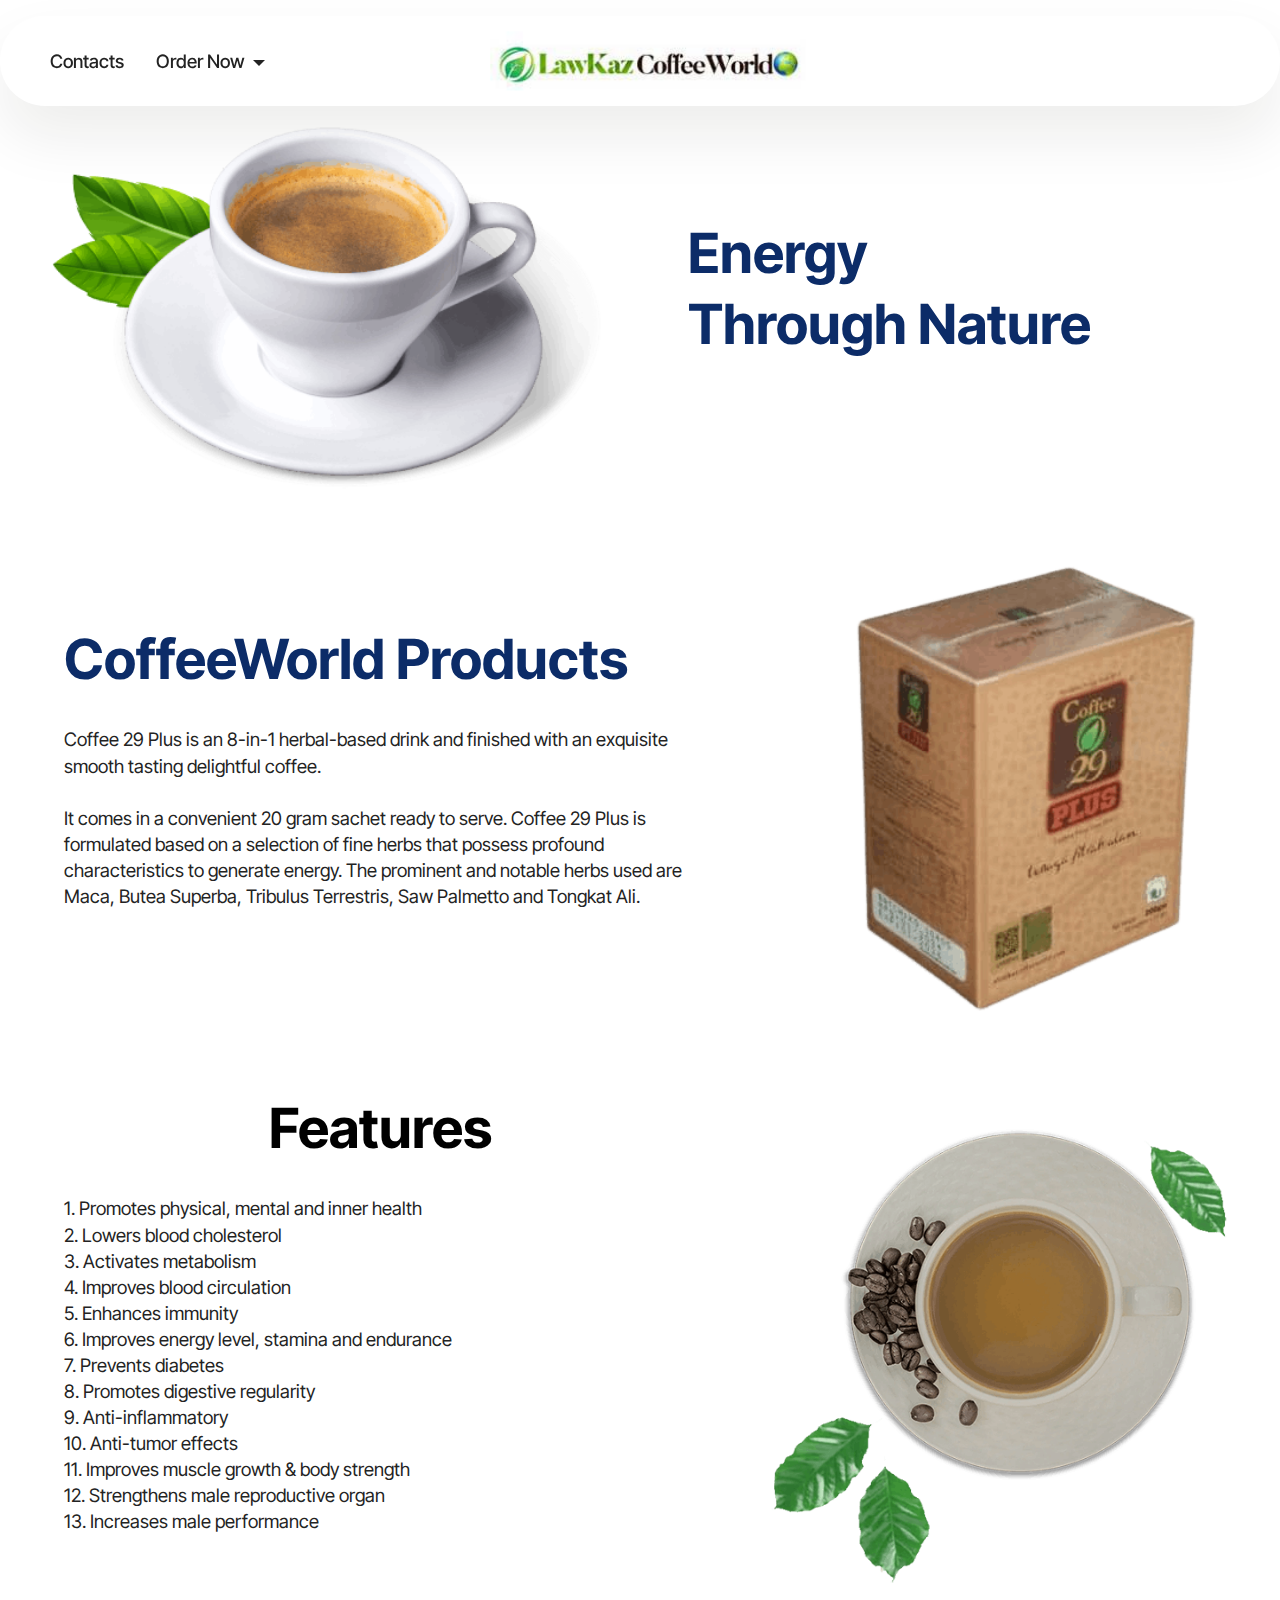
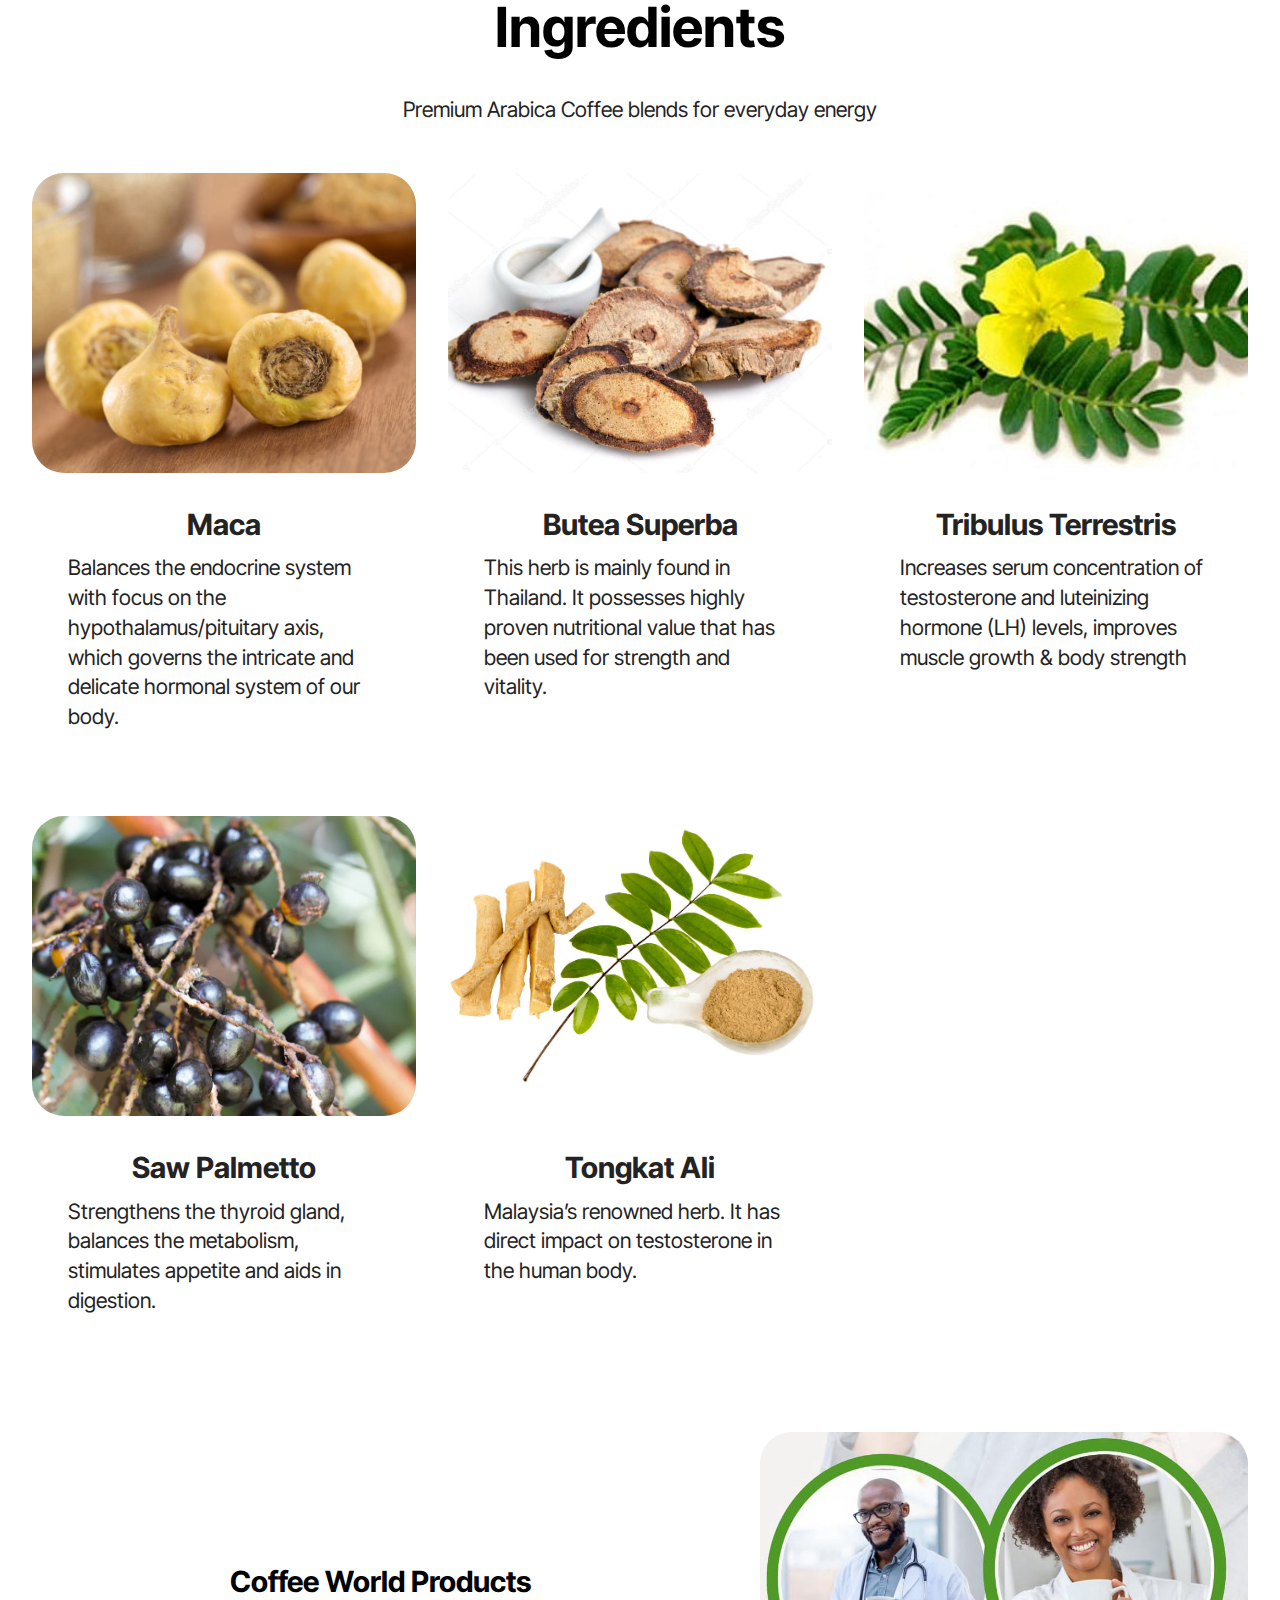
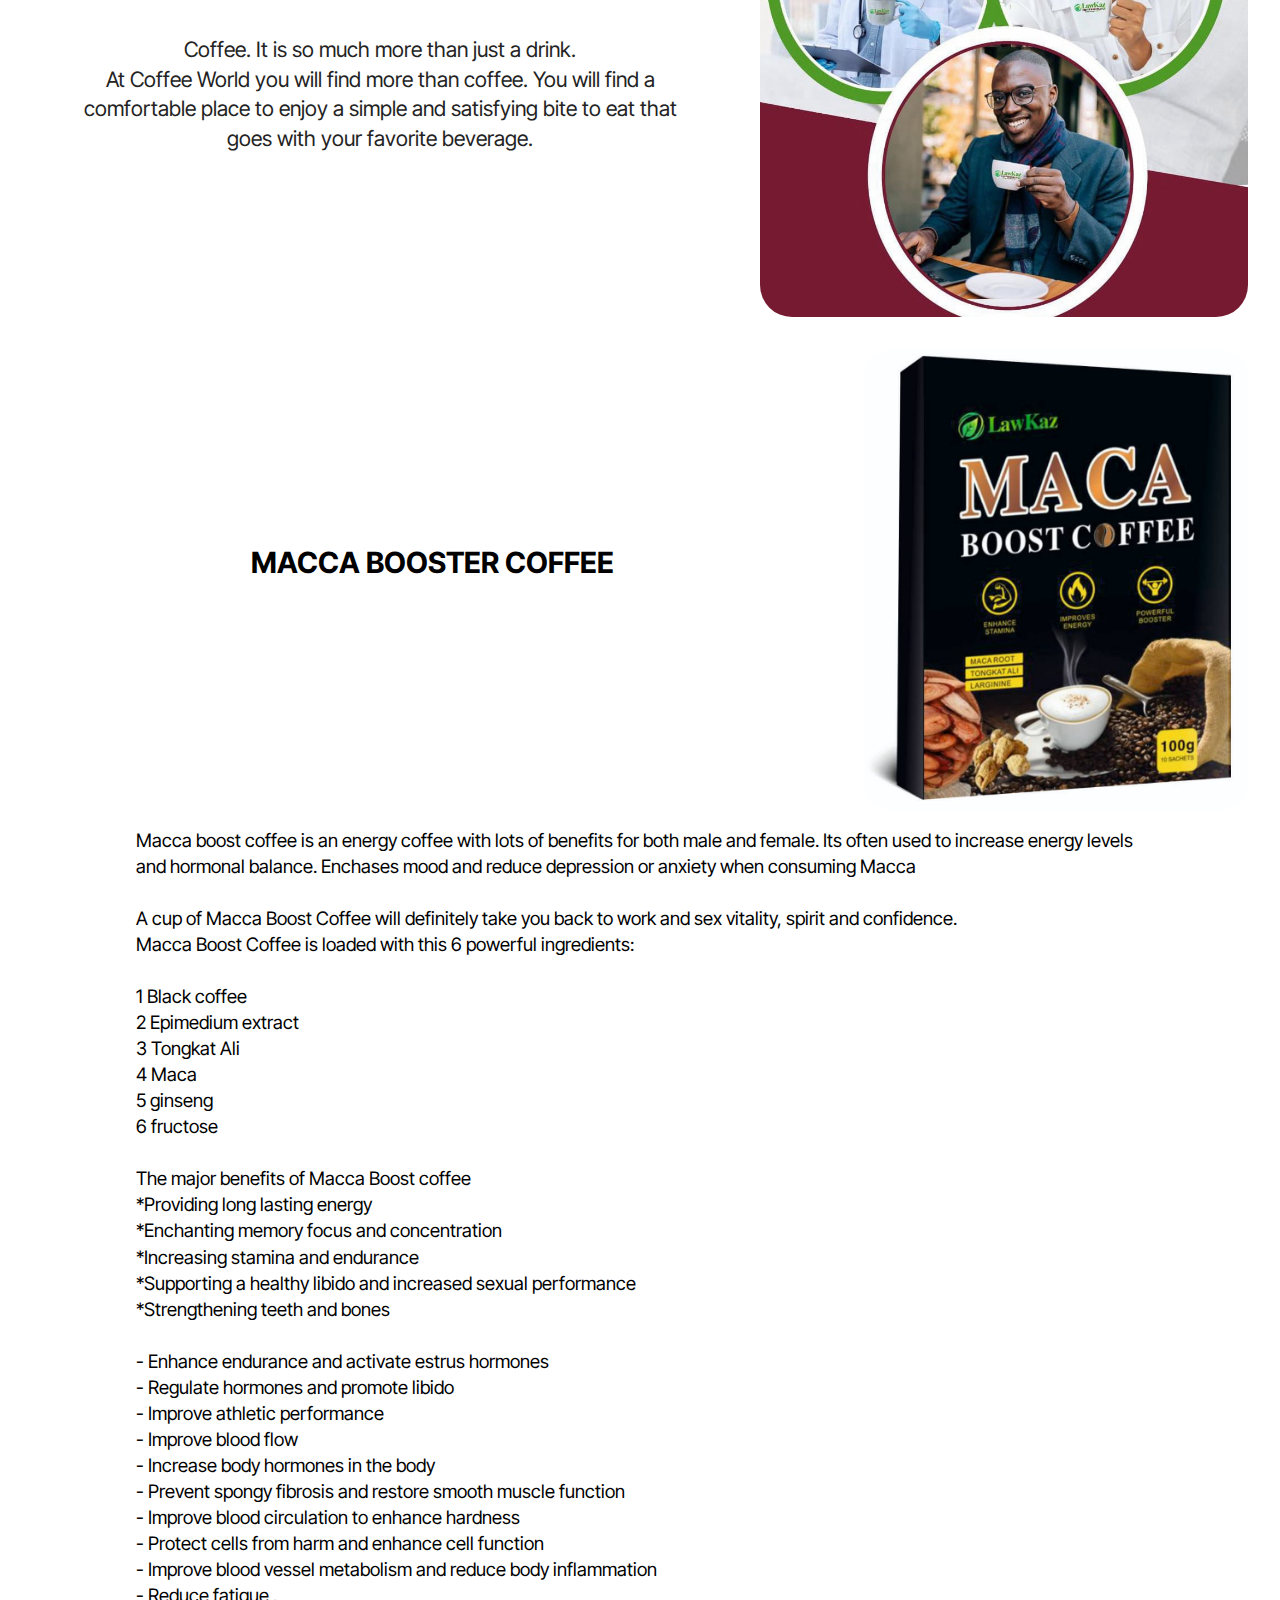
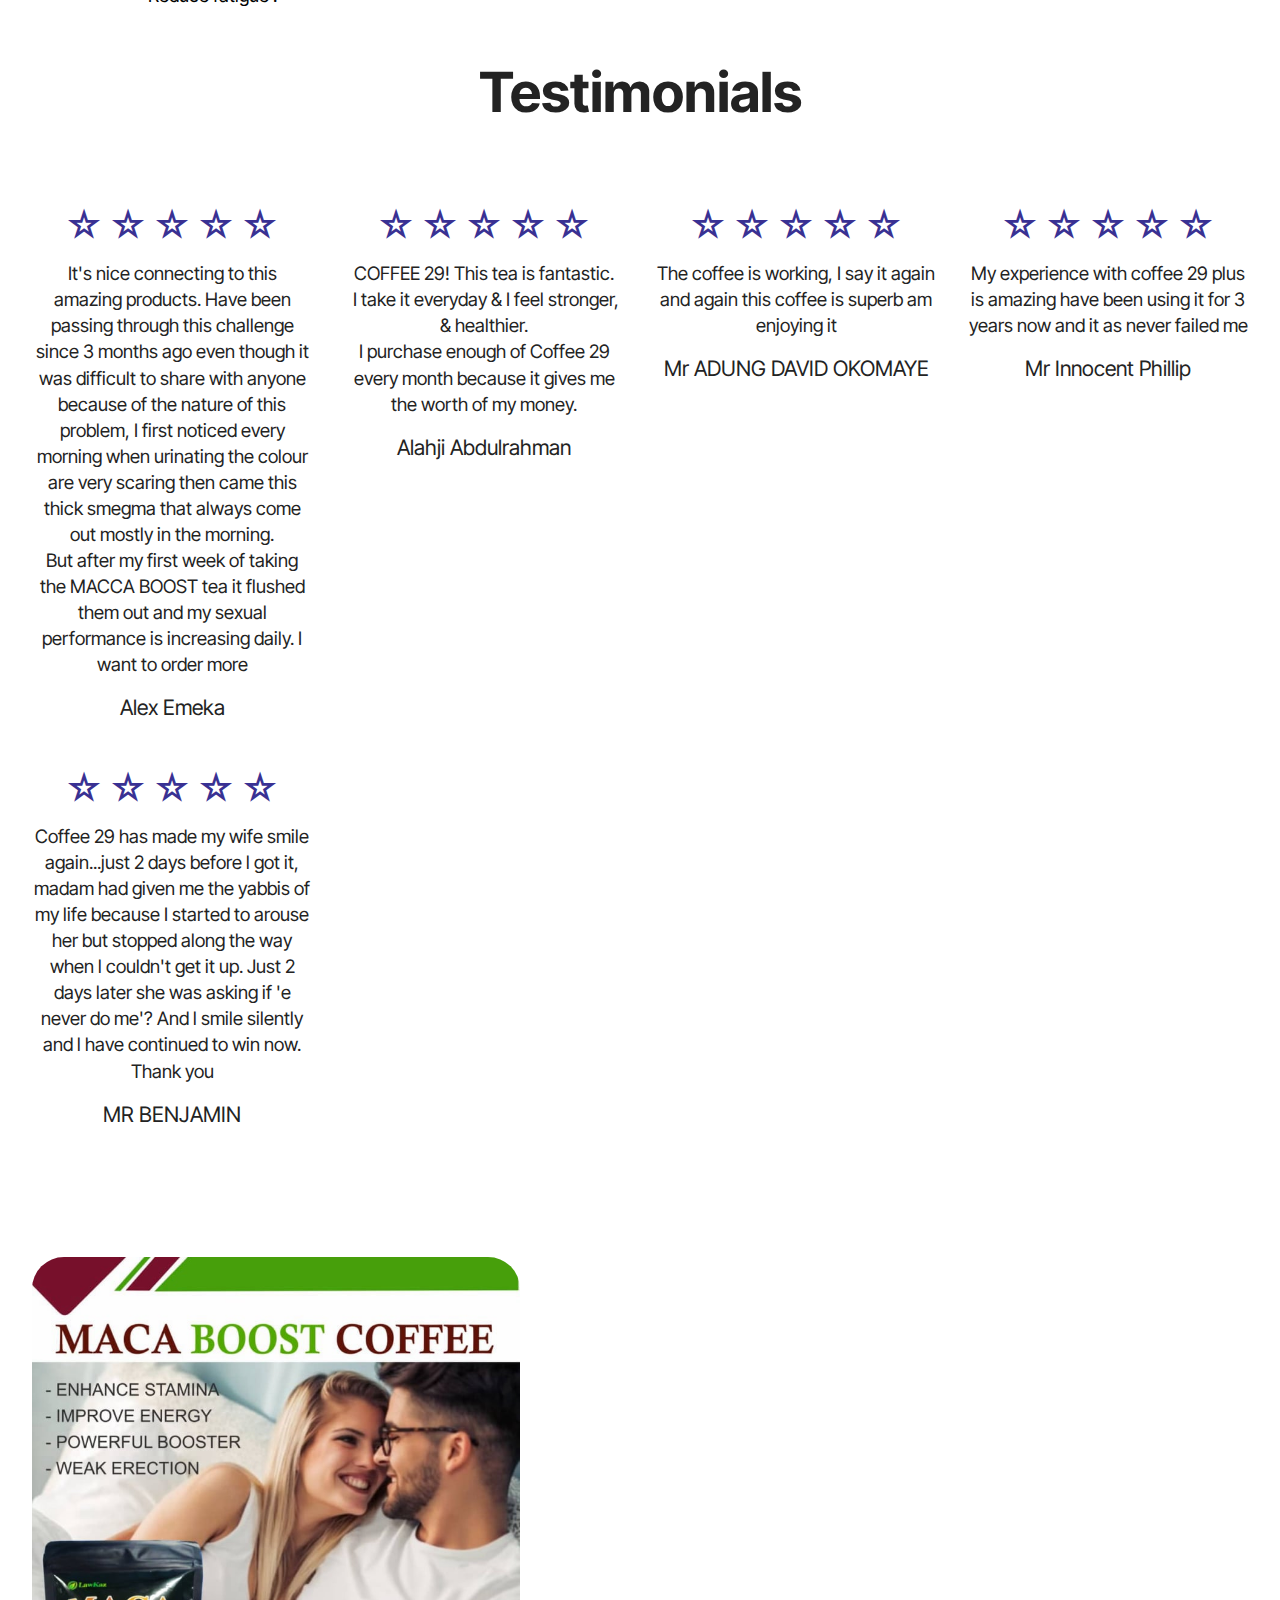
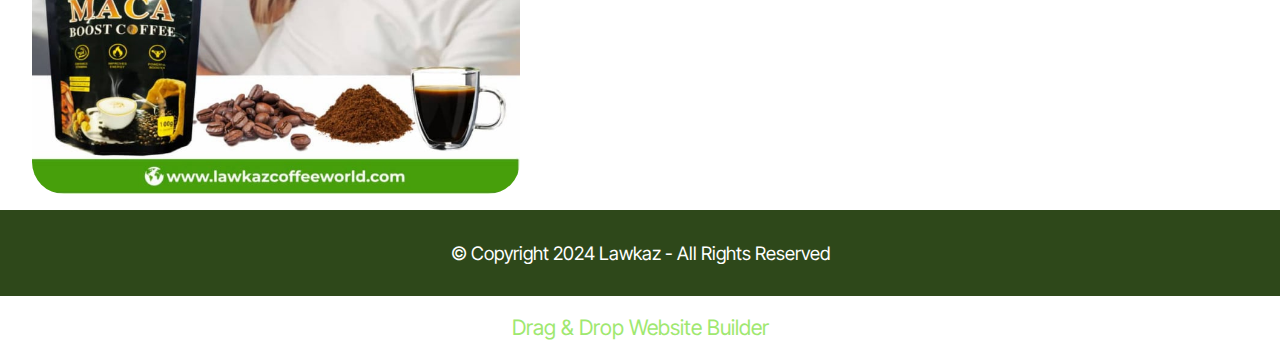
==== commit 18bd3512: "create github pages" ====
--- a/index.html
+++ b/index.html
@@ -19,7 +19,7 @@
   <link rel="stylesheet" href="assets/theme/css/style.css">
   <link rel="preload" href="https://fonts.googleapis.com/css?family=Inter+Tight:100,200,300,400,500,600,700,800,900,100i,200i,300i,400i,500i,600i,700i,800i,900i&display=swap" as="style" onload="this.onload=null;this.rel='stylesheet'">
   <noscript><link rel="stylesheet" href="https://fonts.googleapis.com/css?family=Inter+Tight:100,200,300,400,500,600,700,800,900,100i,200i,300i,400i,500i,600i,700i,800i,900i&display=swap"></noscript>
-  <link rel="preload" as="style" href="assets/mobirise/css/mbr-additional.css?v=gIxPcQ"><link rel="stylesheet" href="assets/mobirise/css/mbr-additional.css?v=gIxPcQ" type="text/css">
+  <link rel="preload" as="style" href="assets/mobirise/css/mbr-additional.css?v=GoUV8C"><link rel="stylesheet" href="assets/mobirise/css/mbr-additional.css?v=GoUV8C" type="text/css">
 
   
   
@@ -338,13 +338,79 @@
 			</div>
 		</div>
 		<div class="row">
-				<div class="item features-without-image col-12 col-md-6 col-lg-4 mb-5">
+				<div class="item features-without-image col-12 col-md-6 col-lg-3 mb-5">
 					<div class="item-wrapper">
 						<div class="card-box align-center">
-							
+							<div class="iconfont-wrapper mb-3">
+								<span class="mbr-iconfont mobi-mbri-star mobi-mbri"></span>
+								<span class="mbr-iconfont mobi-mbri-star mobi-mbri"></span>
+								<span class="mbr-iconfont mobi-mbri-star mobi-mbri"></span>
+								<span class="mbr-iconfont mobi-mbri-star mobi-mbri"></span>
+								<span class="mbr-iconfont mobi-mbri-star mobi-mbri"></span>
+							</div>
 							<h5 class="card-title mbr-fonts-style mb-3 display-4">It's nice connecting to this amazing products. Have been passing through this challenge since 3 months ago even though it was difficult to share with anyone because of the nature of this problem, I first noticed every morning when urinating the colour are very scaring then came this thick smegma that always come out mostly in the morning.<div>But after my first week of taking the MACCA BOOST tea it flushed them out and my sexual performance is increasing daily. I want to order more</div></h5>
 							<p class="card-text mbr-fonts-style mb-0 display-7">
 								Alex Emeka</p>
+						</div>
+					</div>
+				</div><div class="item features-without-image col-12 col-md-6 col-lg-3 mb-5">
+					<div class="item-wrapper">
+						<div class="card-box align-center">
+							<div class="iconfont-wrapper mb-3">
+								<span class="mbr-iconfont mobi-mbri-star mobi-mbri"></span>
+								<span class="mbr-iconfont mobi-mbri-star mobi-mbri"></span>
+								<span class="mbr-iconfont mobi-mbri-star mobi-mbri"></span>
+								<span class="mbr-iconfont mobi-mbri-star mobi-mbri"></span>
+								<span class="mbr-iconfont mobi-mbri-star mobi-mbri"></span>
+							</div>
+							<h5 class="card-title mbr-fonts-style mb-3 display-4">COFFEE 29! This tea is fantastic.<div>&nbsp;I take it everyday &amp; I feel stronger, &amp; healthier.</div><div>I purchase enough of Coffee 29 every month because it gives me the worth of my money.</div></h5>
+							<p class="card-text mbr-fonts-style mb-0 display-7">
+								Alahji Abdulrahman</p>
+						</div>
+					</div>
+				</div><div class="item features-without-image col-12 col-md-6 col-lg-3 mb-5">
+					<div class="item-wrapper">
+						<div class="card-box align-center">
+							<div class="iconfont-wrapper mb-3">
+								<span class="mbr-iconfont mobi-mbri-star mobi-mbri"></span>
+								<span class="mbr-iconfont mobi-mbri-star mobi-mbri"></span>
+								<span class="mbr-iconfont mobi-mbri-star mobi-mbri"></span>
+								<span class="mbr-iconfont mobi-mbri-star mobi-mbri"></span>
+								<span class="mbr-iconfont mobi-mbri-star mobi-mbri"></span>
+							</div>
+							<h5 class="card-title mbr-fonts-style mb-3 display-4"><div><span style="font-size: calc(1.07rem + 0.13 * ((100vw - 62rem) / 25));">The coffee is working, I say it again and again this coffee is superb am enjoying it</span><br></div></h5>
+							<p class="card-text mbr-fonts-style mb-0 display-7">
+								Mr ADUNG DAVID OKOMAYE</p>
+						</div>
+					</div>
+				</div><div class="item features-without-image col-12 col-md-6 col-lg-3 mb-5">
+					<div class="item-wrapper">
+						<div class="card-box align-center">
+							<div class="iconfont-wrapper mb-3">
+								<span class="mbr-iconfont mobi-mbri-star mobi-mbri"></span>
+								<span class="mbr-iconfont mobi-mbri-star mobi-mbri"></span>
+								<span class="mbr-iconfont mobi-mbri-star mobi-mbri"></span>
+								<span class="mbr-iconfont mobi-mbri-star mobi-mbri"></span>
+								<span class="mbr-iconfont mobi-mbri-star mobi-mbri"></span>
+							</div>
+							<h5 class="card-title mbr-fonts-style mb-3 display-4"><div><span style="font-size: calc(1.07rem + 0.13 * ((100vw - 62rem) / 25));">My experience with coffee 29 plus is amazing have been using it for 3 years now and it as never failed me</span><br></div></h5>
+							<p class="card-text mbr-fonts-style mb-0 display-7">
+								Mr Innocent Phillip</p>
+						</div>
+					</div>
+				</div><div class="item features-without-image col-12 col-md-6 col-lg-3 mb-5">
+					<div class="item-wrapper">
+						<div class="card-box align-center">
+							<div class="iconfont-wrapper mb-3">
+								<span class="mbr-iconfont mobi-mbri-star mobi-mbri"></span>
+								<span class="mbr-iconfont mobi-mbri-star mobi-mbri"></span>
+								<span class="mbr-iconfont mobi-mbri-star mobi-mbri"></span>
+								<span class="mbr-iconfont mobi-mbri-star mobi-mbri"></span>
+								<span class="mbr-iconfont mobi-mbri-star mobi-mbri"></span>
+							</div>
+							<h5 class="card-title mbr-fonts-style mb-3 display-4"><div><span style="font-size: calc(1.07rem + 0.13 * ((100vw - 62rem) / 25));">Coffee 29 has made my wife smile again...just 2 days before l got it, madam had given me the yabbis of my life because I started to arouse her but stopped along the way when l couldn't get it up. Just 2 days later she was asking if 'e never do me'? And l smile silently and l have continued to win now. Thank you</span><br></div></h5>
+							<p class="card-text mbr-fonts-style mb-0 display-7">
+								MR BENJAMIN</p>
 						</div>
 					</div>
 				</div>
@@ -394,8 +460,8 @@
             </div>
         </div>
     </div>
-</section><section class="display-7" style="padding: 0;align-items: center;justify-content: center;flex-wrap: wrap;    align-content: center;display: flex;position: relative;height: 4rem;"><a href="" style="flex: 1 1;height: 4rem;position: absolute;width: 100%;z-index: 1;"><img alt="" style="height: 4rem;" src="[data-uri]"></a><p style="margin: 0;text-align: center;" class="display-7">&#8204;</p></section><script src="assets/bootstrap/js/bootstrap.bundle.min.js"></script>  <script src="assets/smoothscroll/smooth-scroll.js"></script>  <script src="assets/ytplayer/index.js"></script>  <script src="assets/dropdown/js/navbar-dropdown.js"></script>  <script src="assets/theme/js/script.js"></script>  
+</section><section class="display-7" style="padding: 0;align-items: center;justify-content: center;flex-wrap: wrap;    align-content: center;display: flex;position: relative;height: 4rem;"><a href="https://mobiri.se/1024007" style="flex: 1 1;height: 4rem;position: absolute;width: 100%;z-index: 1;"><img alt="" style="height: 4rem;" src="[data-uri]"></a><p style="margin: 0;text-align: center;" class="display-7">&#8204;</p><a style="z-index:1" href="https://mobirise.com/drag-drop-website-builder.html">Drag & Drop Website Builder</a></section><script src="assets/bootstrap/js/bootstrap.bundle.min.js"></script>  <script src="assets/smoothscroll/smooth-scroll.js"></script>  <script src="assets/ytplayer/index.js"></script>  <script src="assets/dropdown/js/navbar-dropdown.js"></script>  <script src="assets/theme/js/script.js"></script>  
   
   
 </body>
-</html>
+</html>--- a/assets/mobirise/css/mbr-additional.css
+++ b/assets/mobirise/css/mbr-additional.css
@@ -1682,7 +1682,7 @@
   margin: auto;
   display: inline-flex;
   font-size: 2rem;
-  color: #9fe870;
+  color: #393193;
   width: 40px;
   justify-content: center;
   align-items: center;
--- a/assets/mobirise/css/mbr-additional.css
+++ b/assets/mobirise/css/mbr-additional.css
@@ -1682,7 +1682,7 @@
   margin: auto;
   display: inline-flex;
   font-size: 2rem;
-  color: #9fe870;
+  color: #393193;
   width: 40px;
   justify-content: center;
   align-items: center;
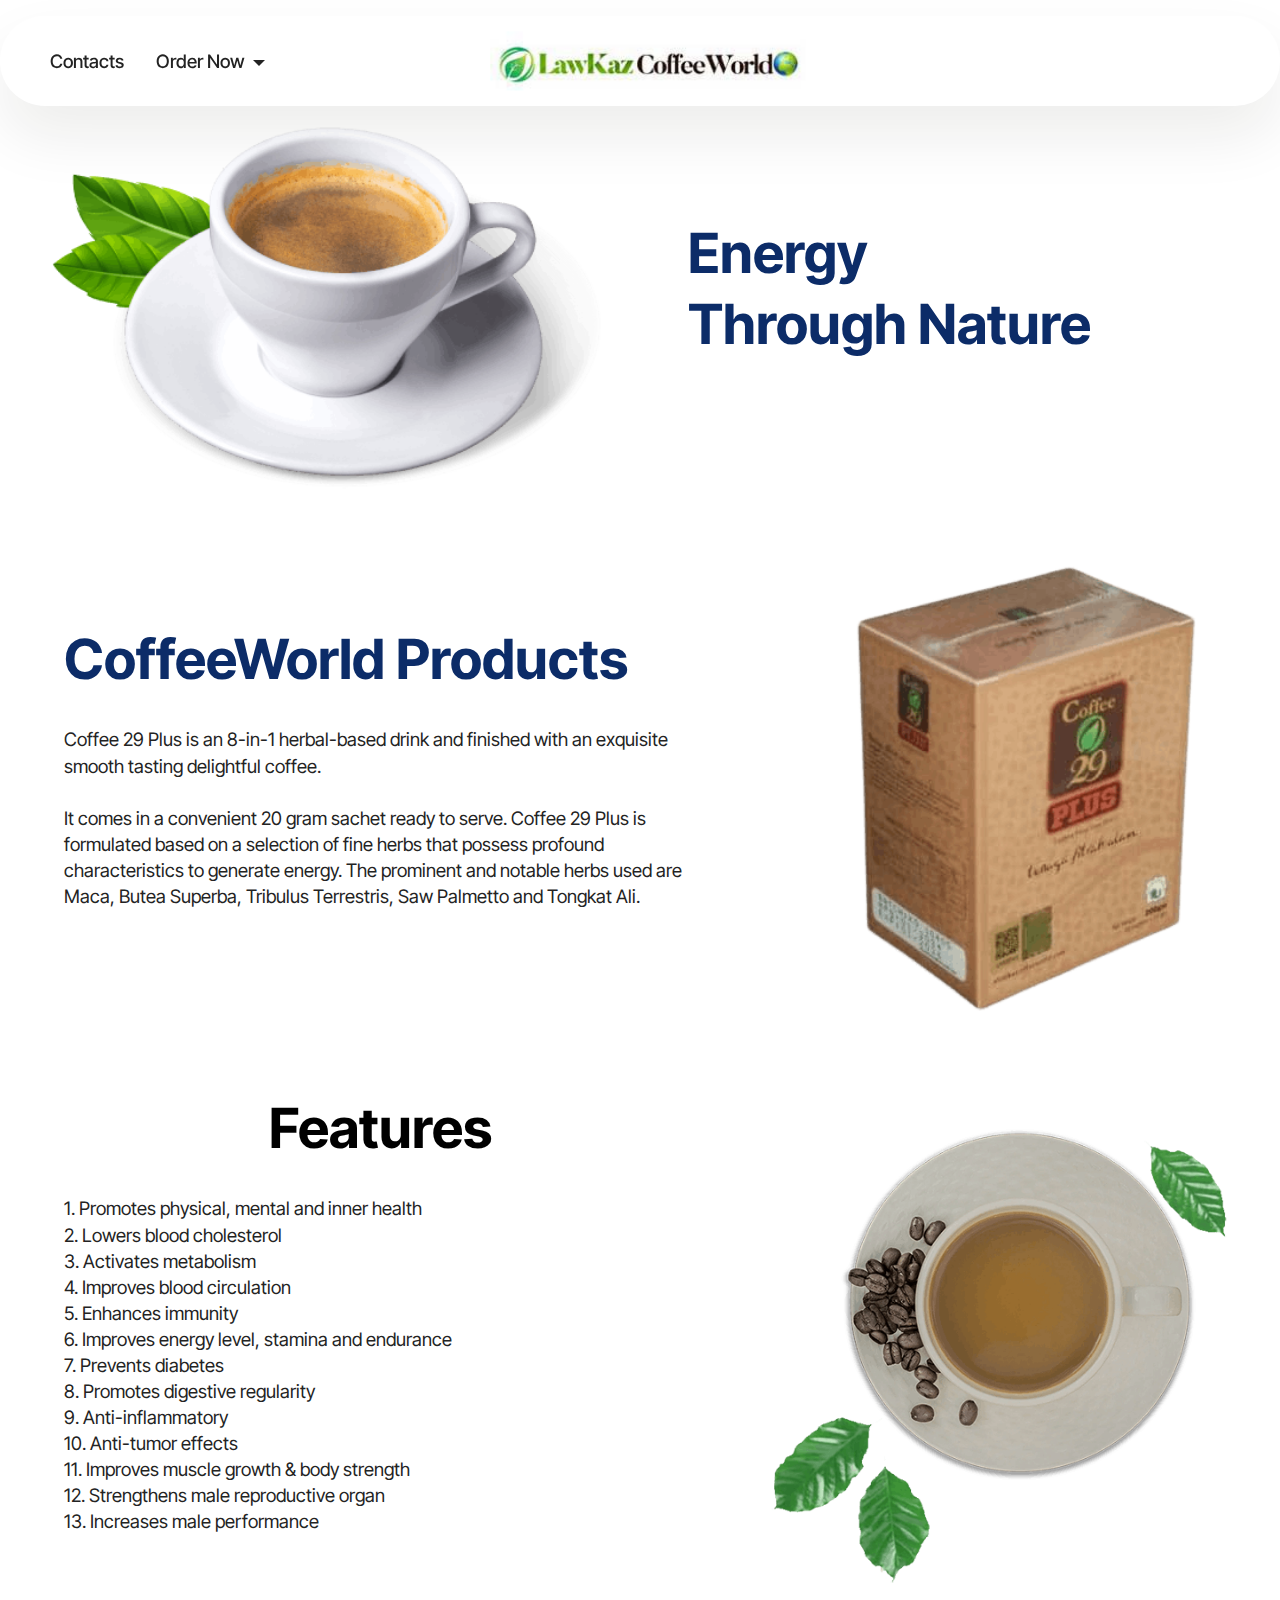
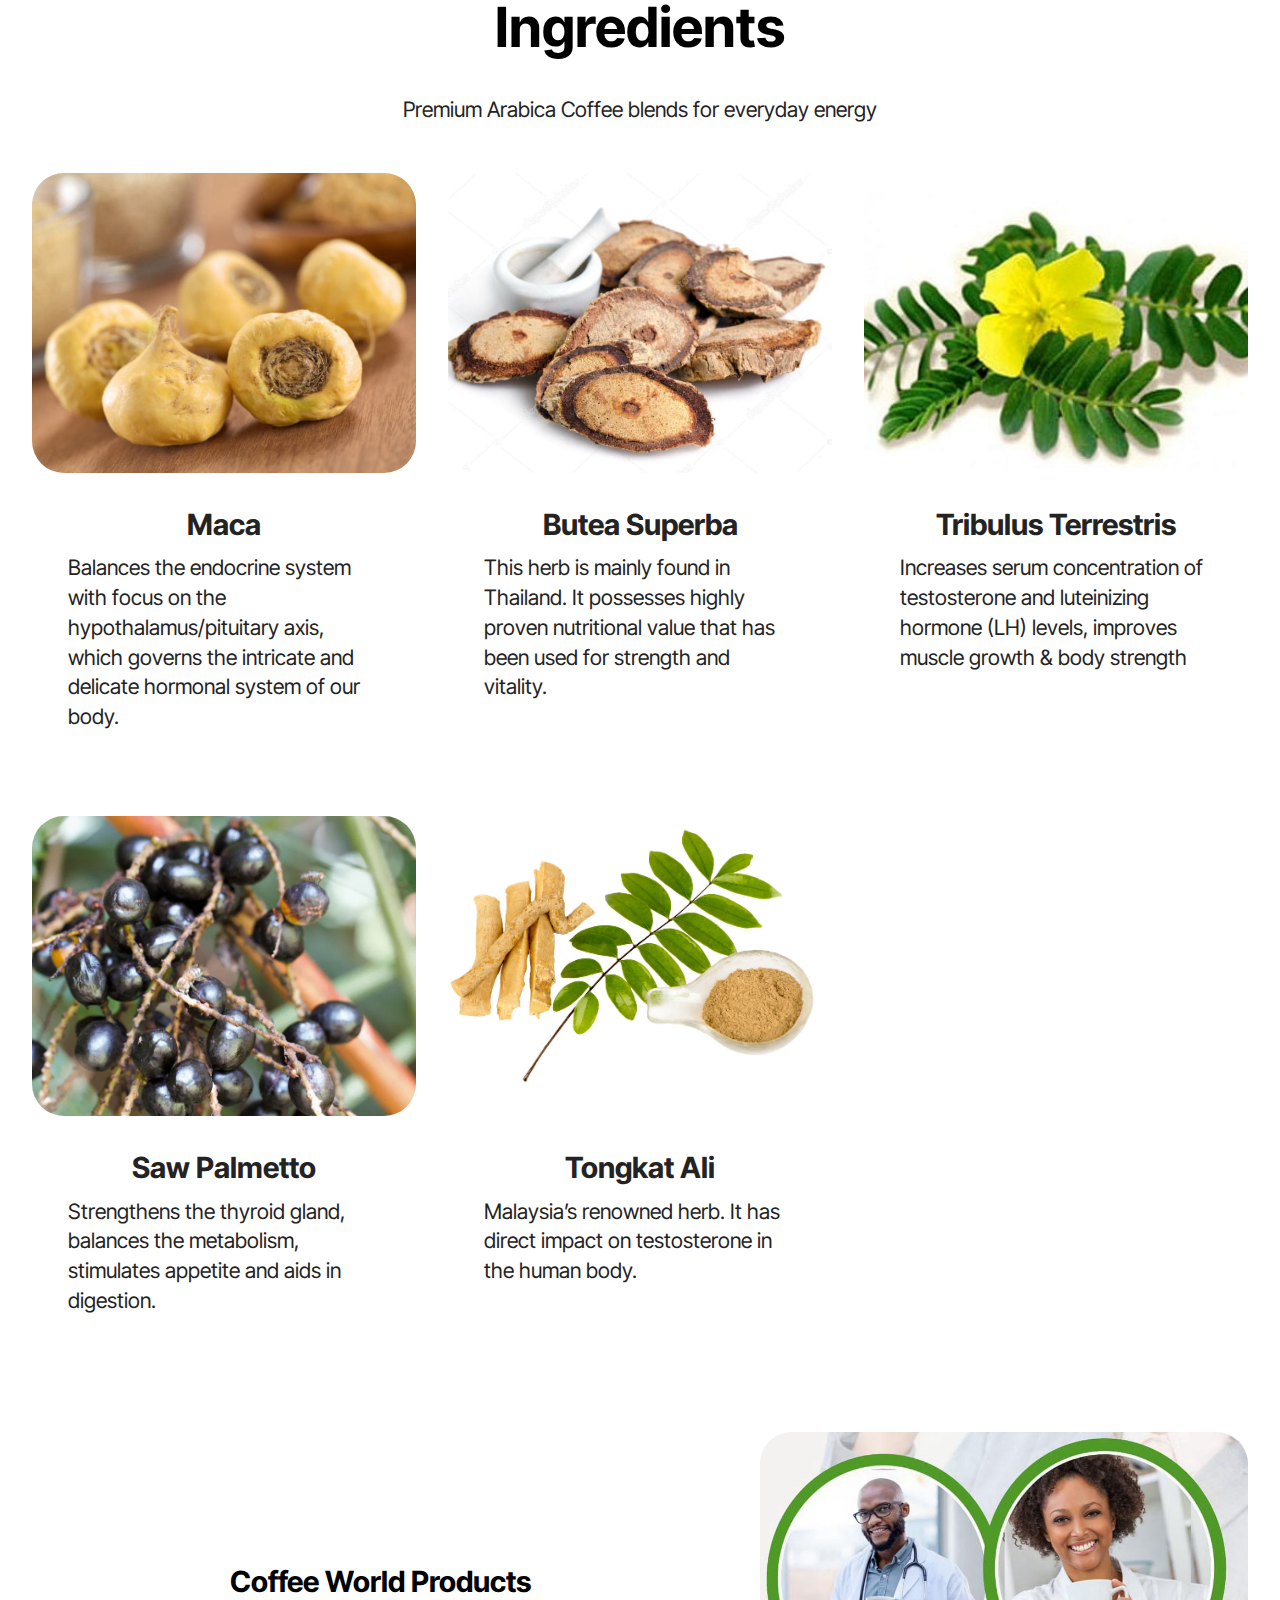
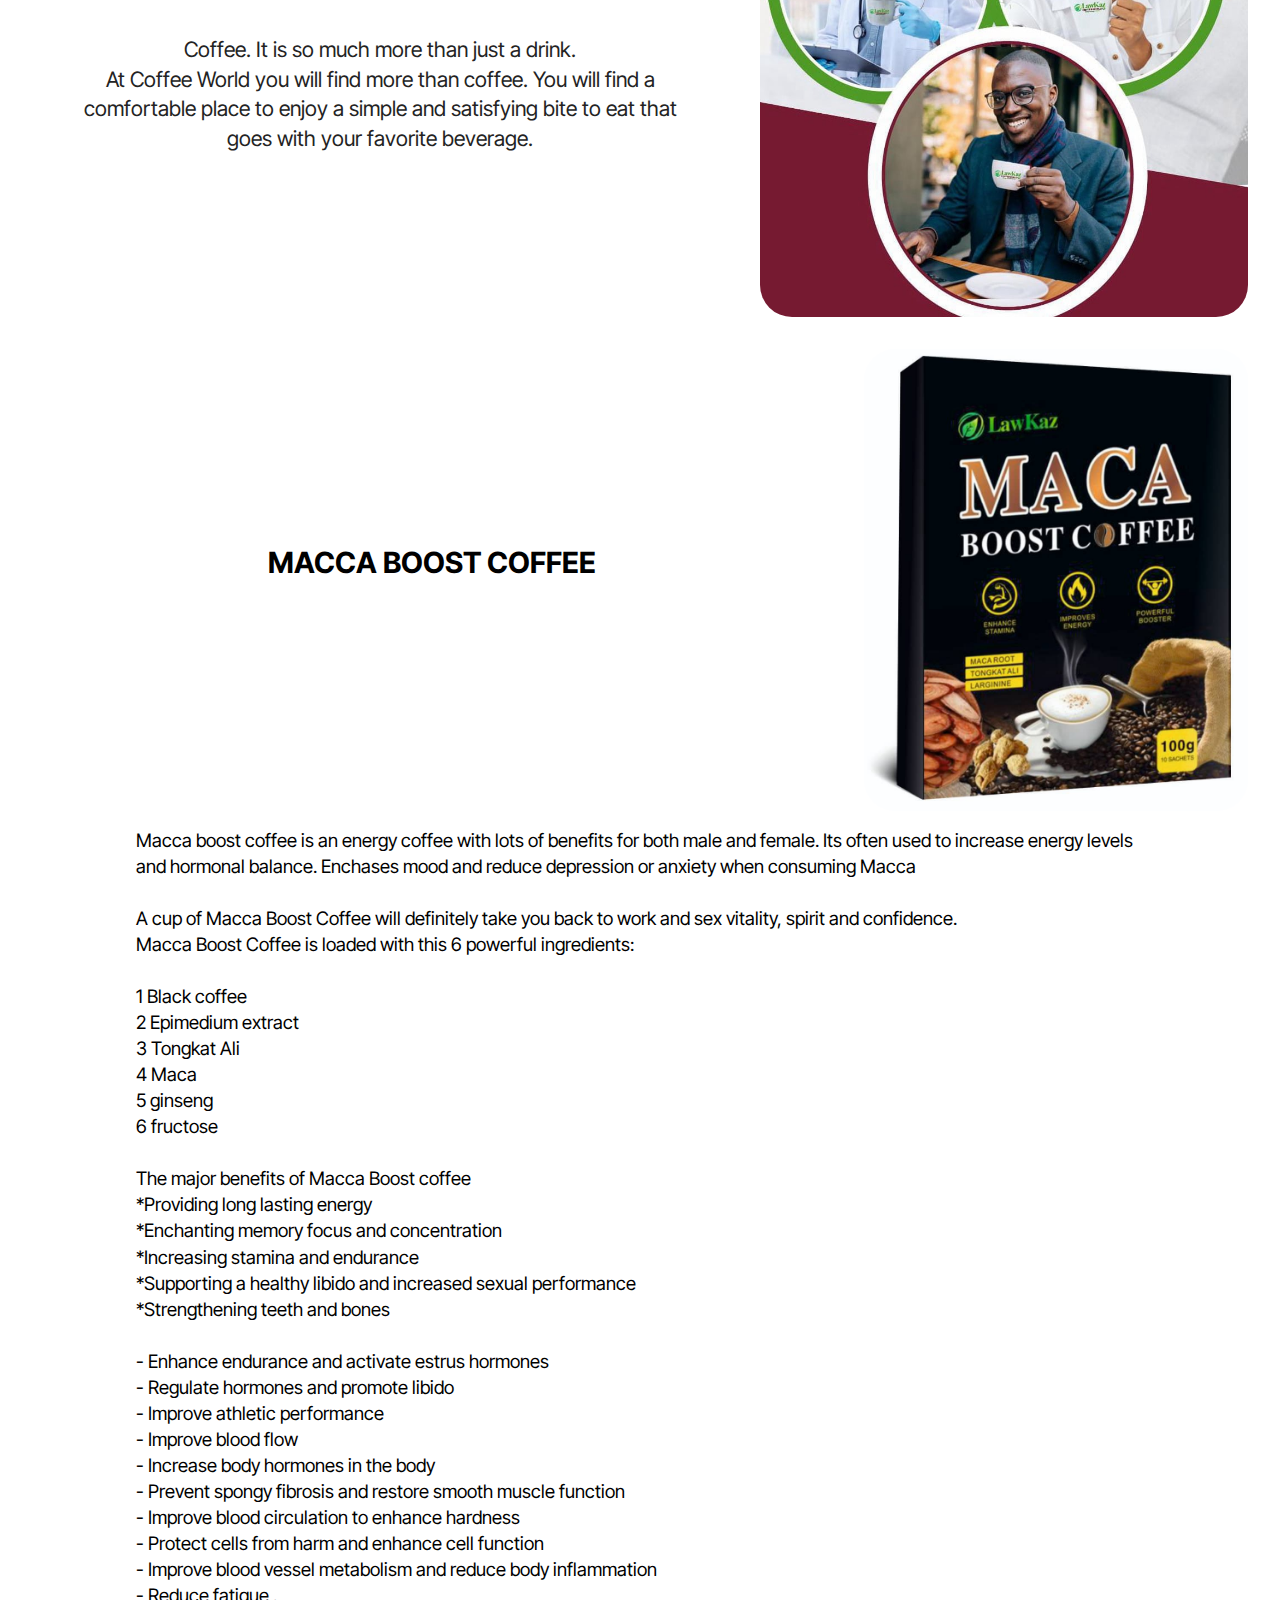
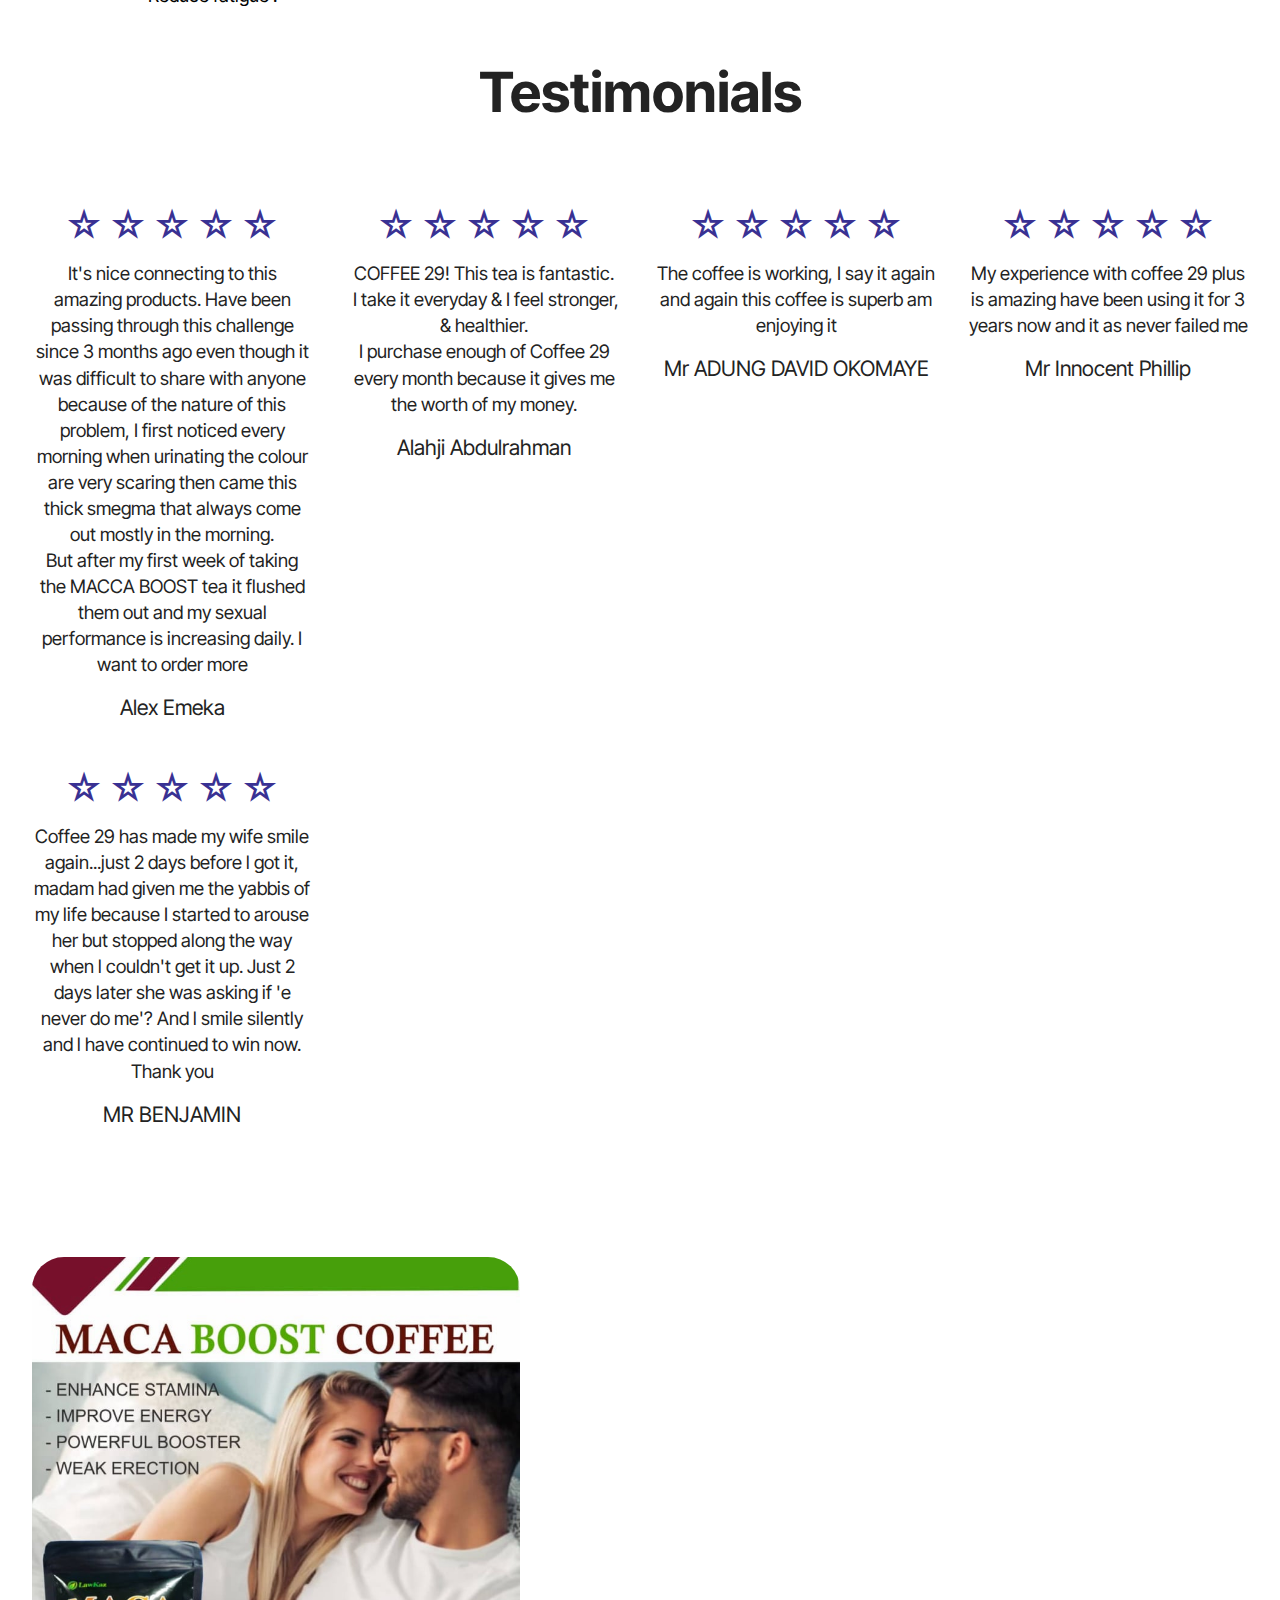
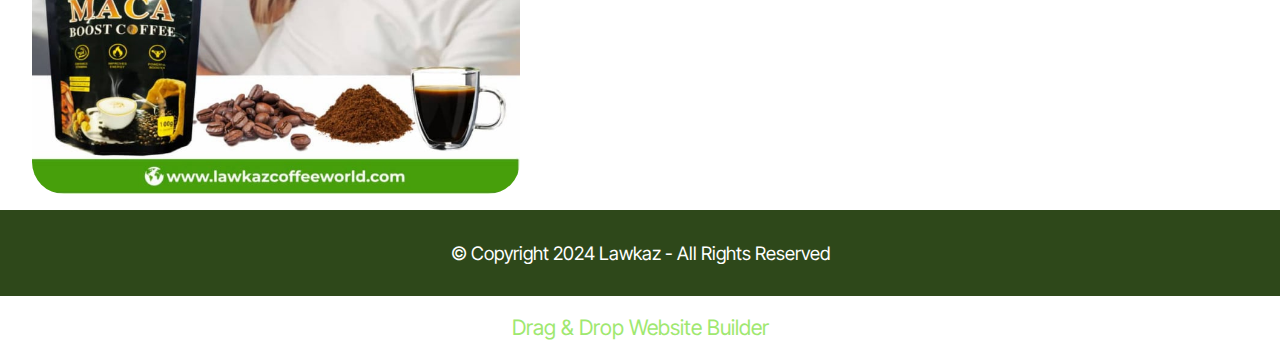
==== commit 3ff695df: "Update index.html" ====
--- a/index.html
+++ b/index.html
@@ -273,7 +273,7 @@
 			</div>
 			<div class="col-12 col-lg col-md-12">
 				<div class="text-wrapper align-left">
-					<h1 class="mbr-section-title mbr-fonts-style mb-4 display-5"><strong>MACCA BOOSTER COFFEE</strong></h1>
+					<h1 class="mbr-section-title mbr-fonts-style mb-4 display-5"><strong>MACCA BOOST COFFEE</strong></h1>
 					
 					
 				</div>
@@ -464,4 +464,4 @@
   
   
 </body>
-</html>+</html>
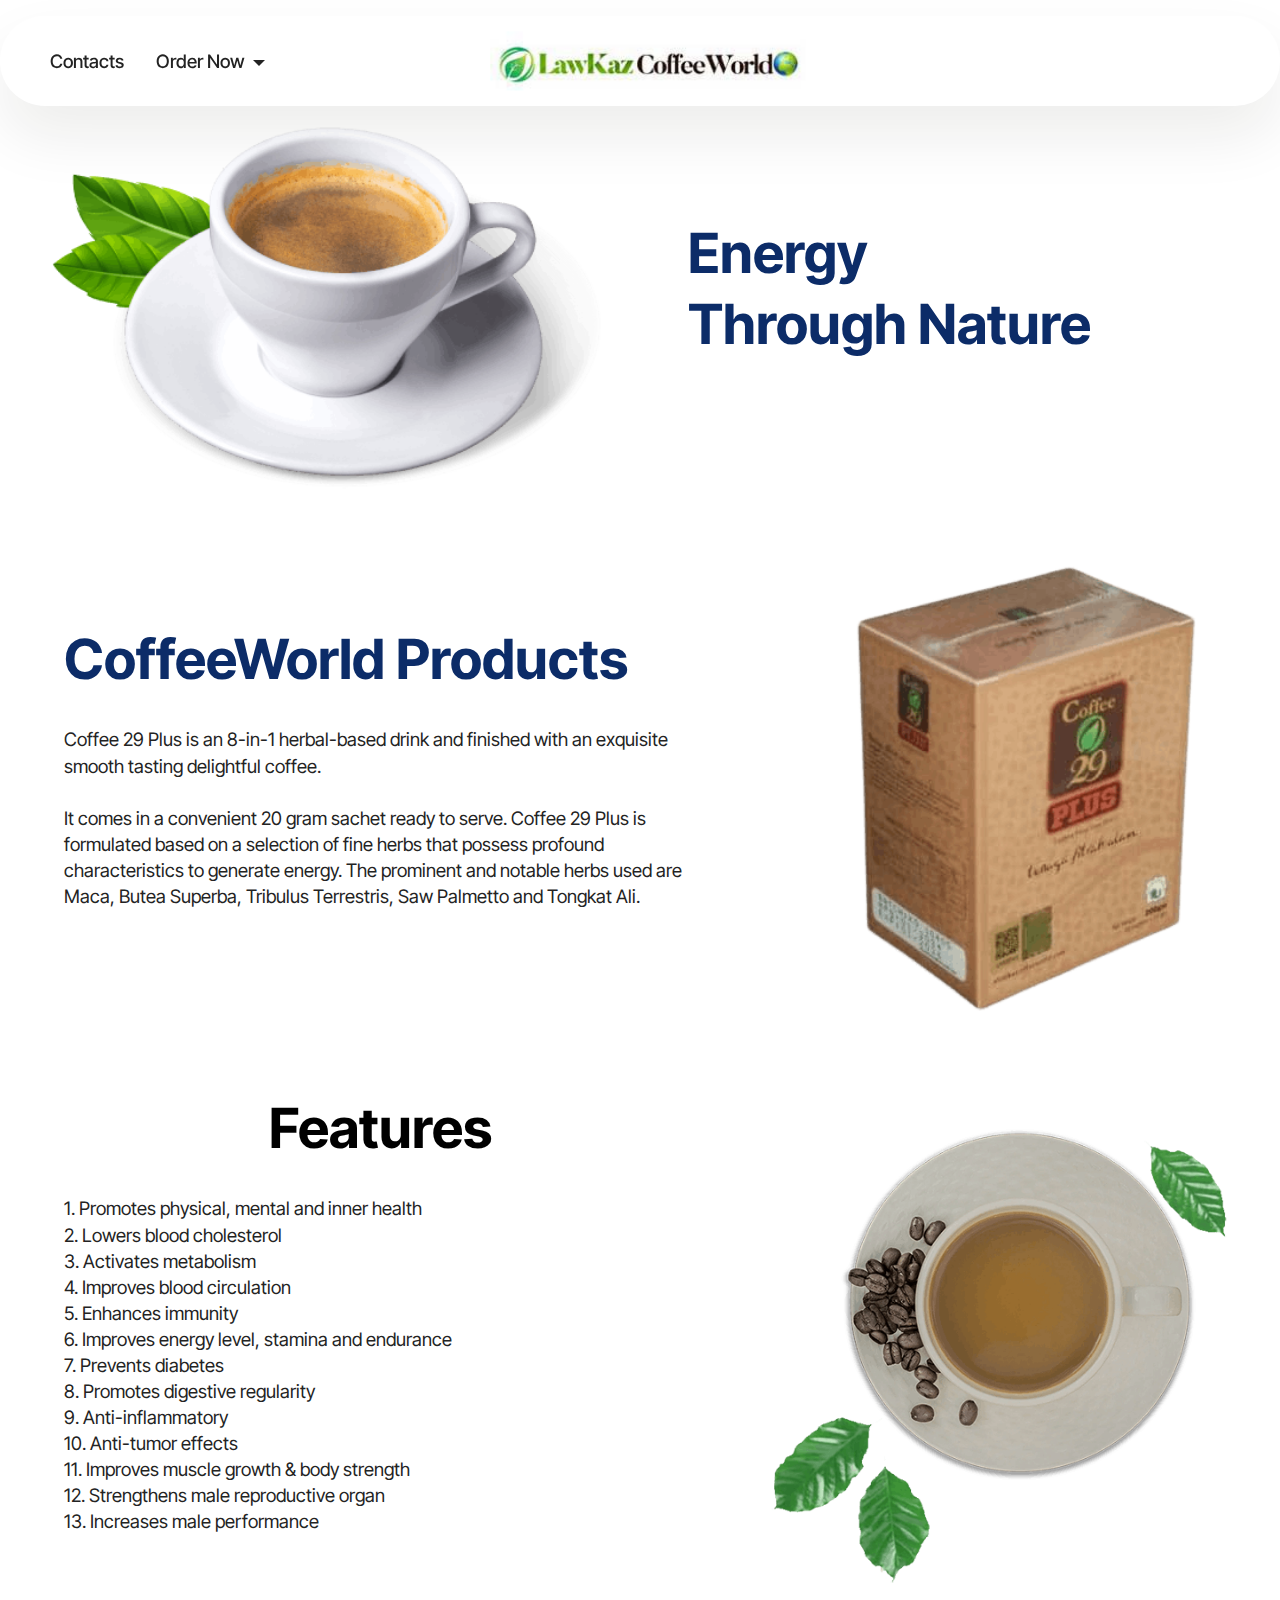
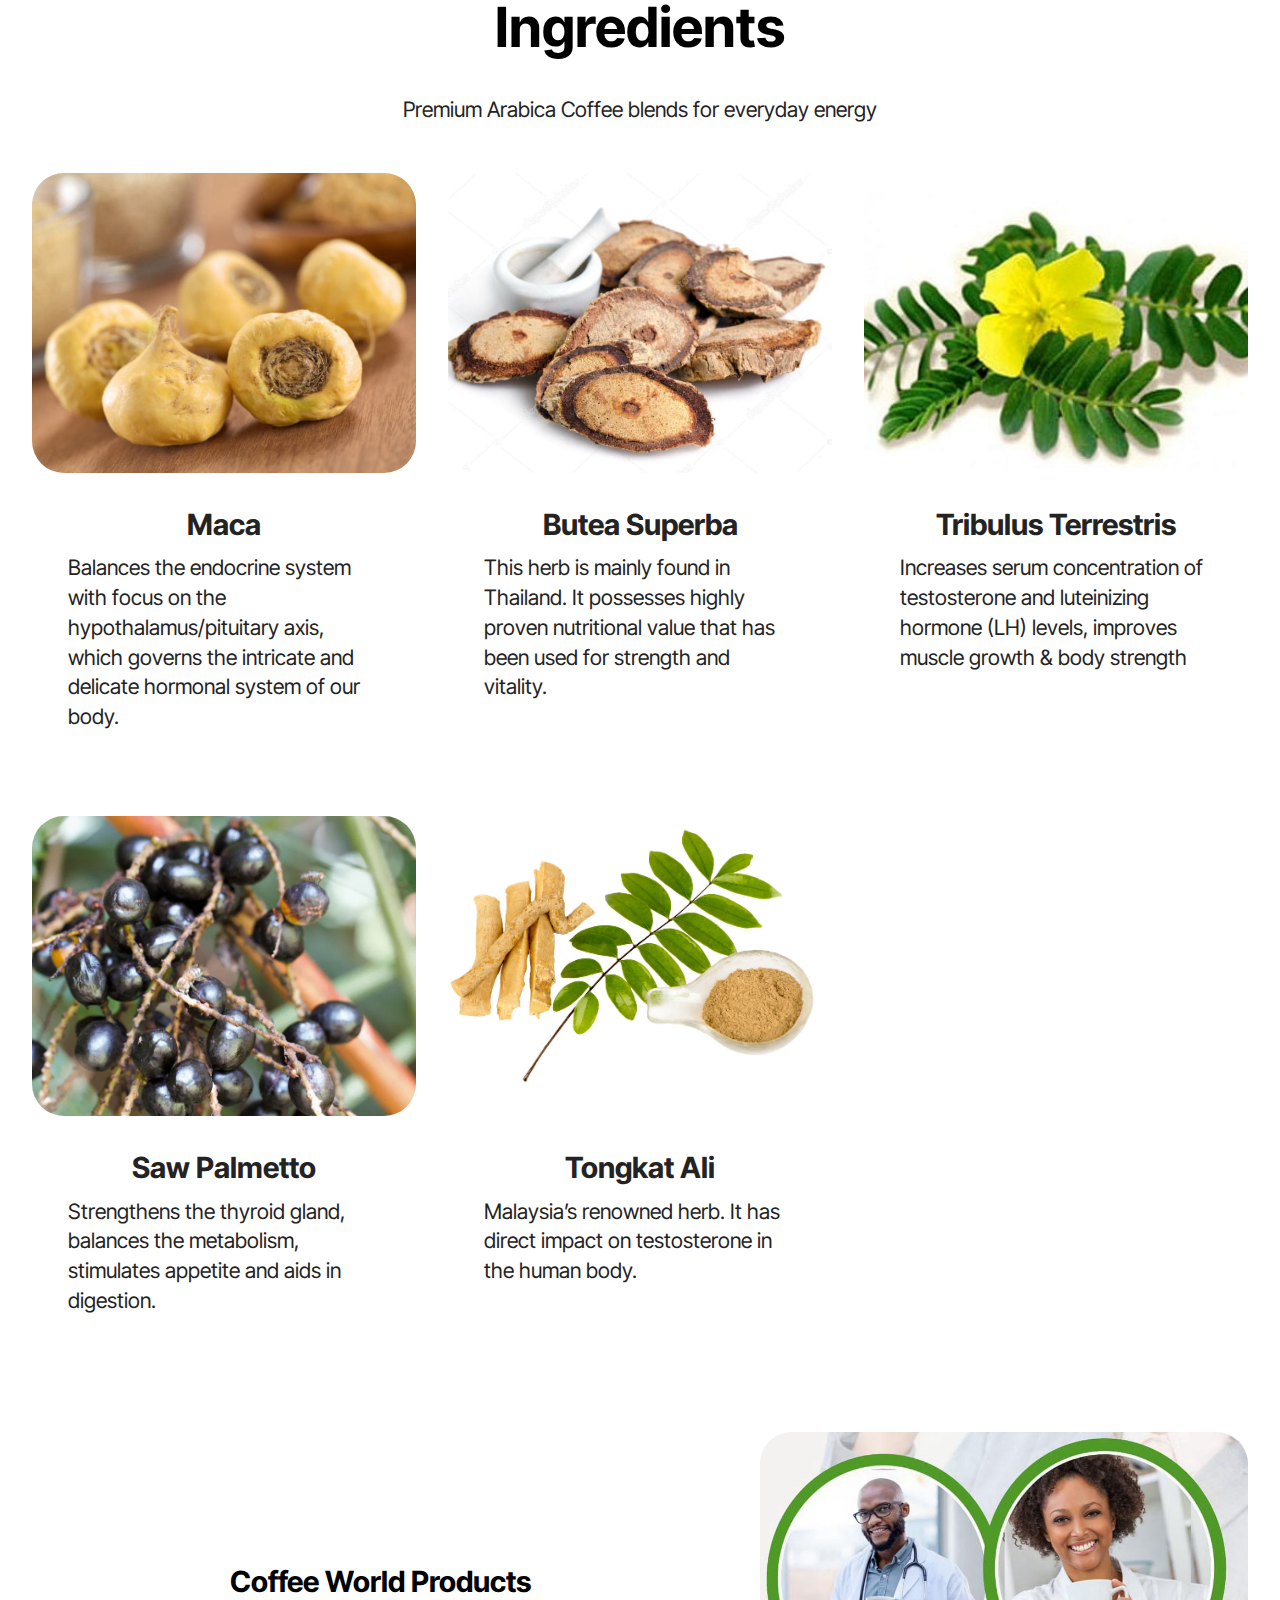
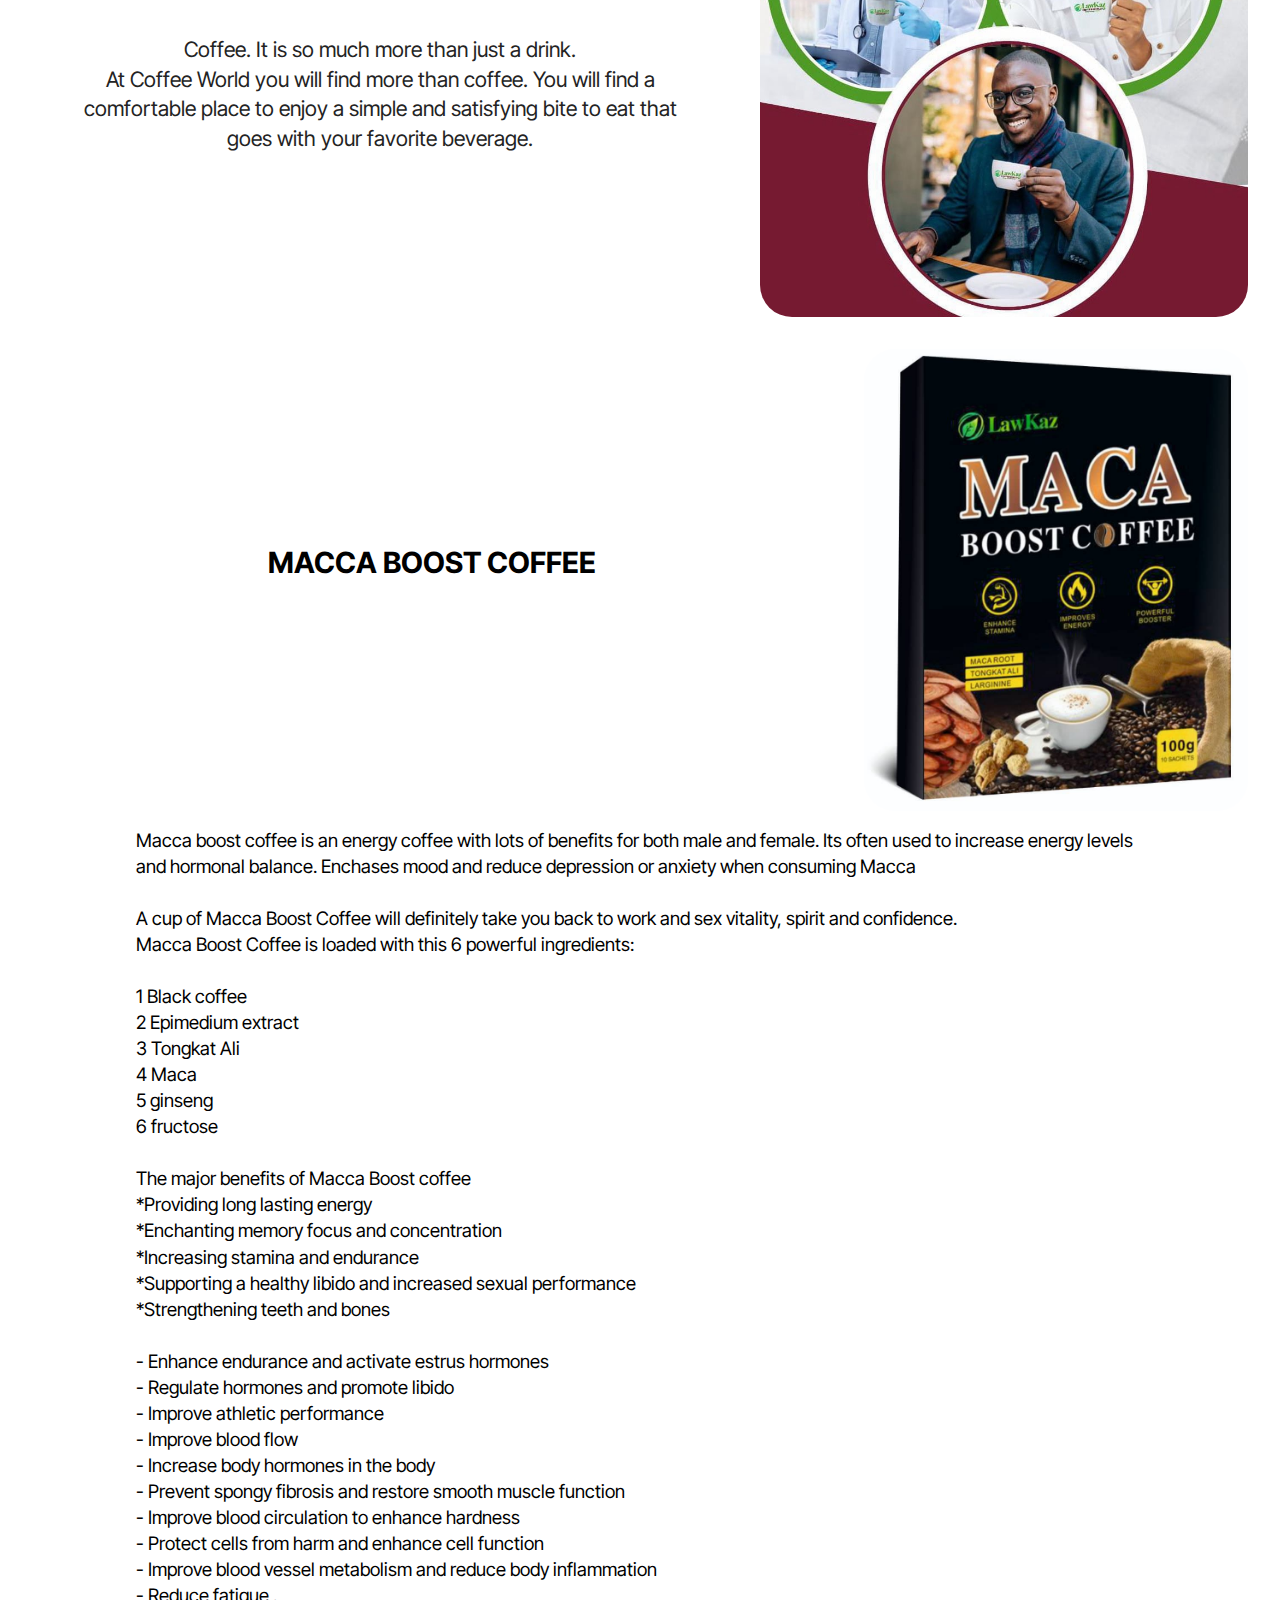
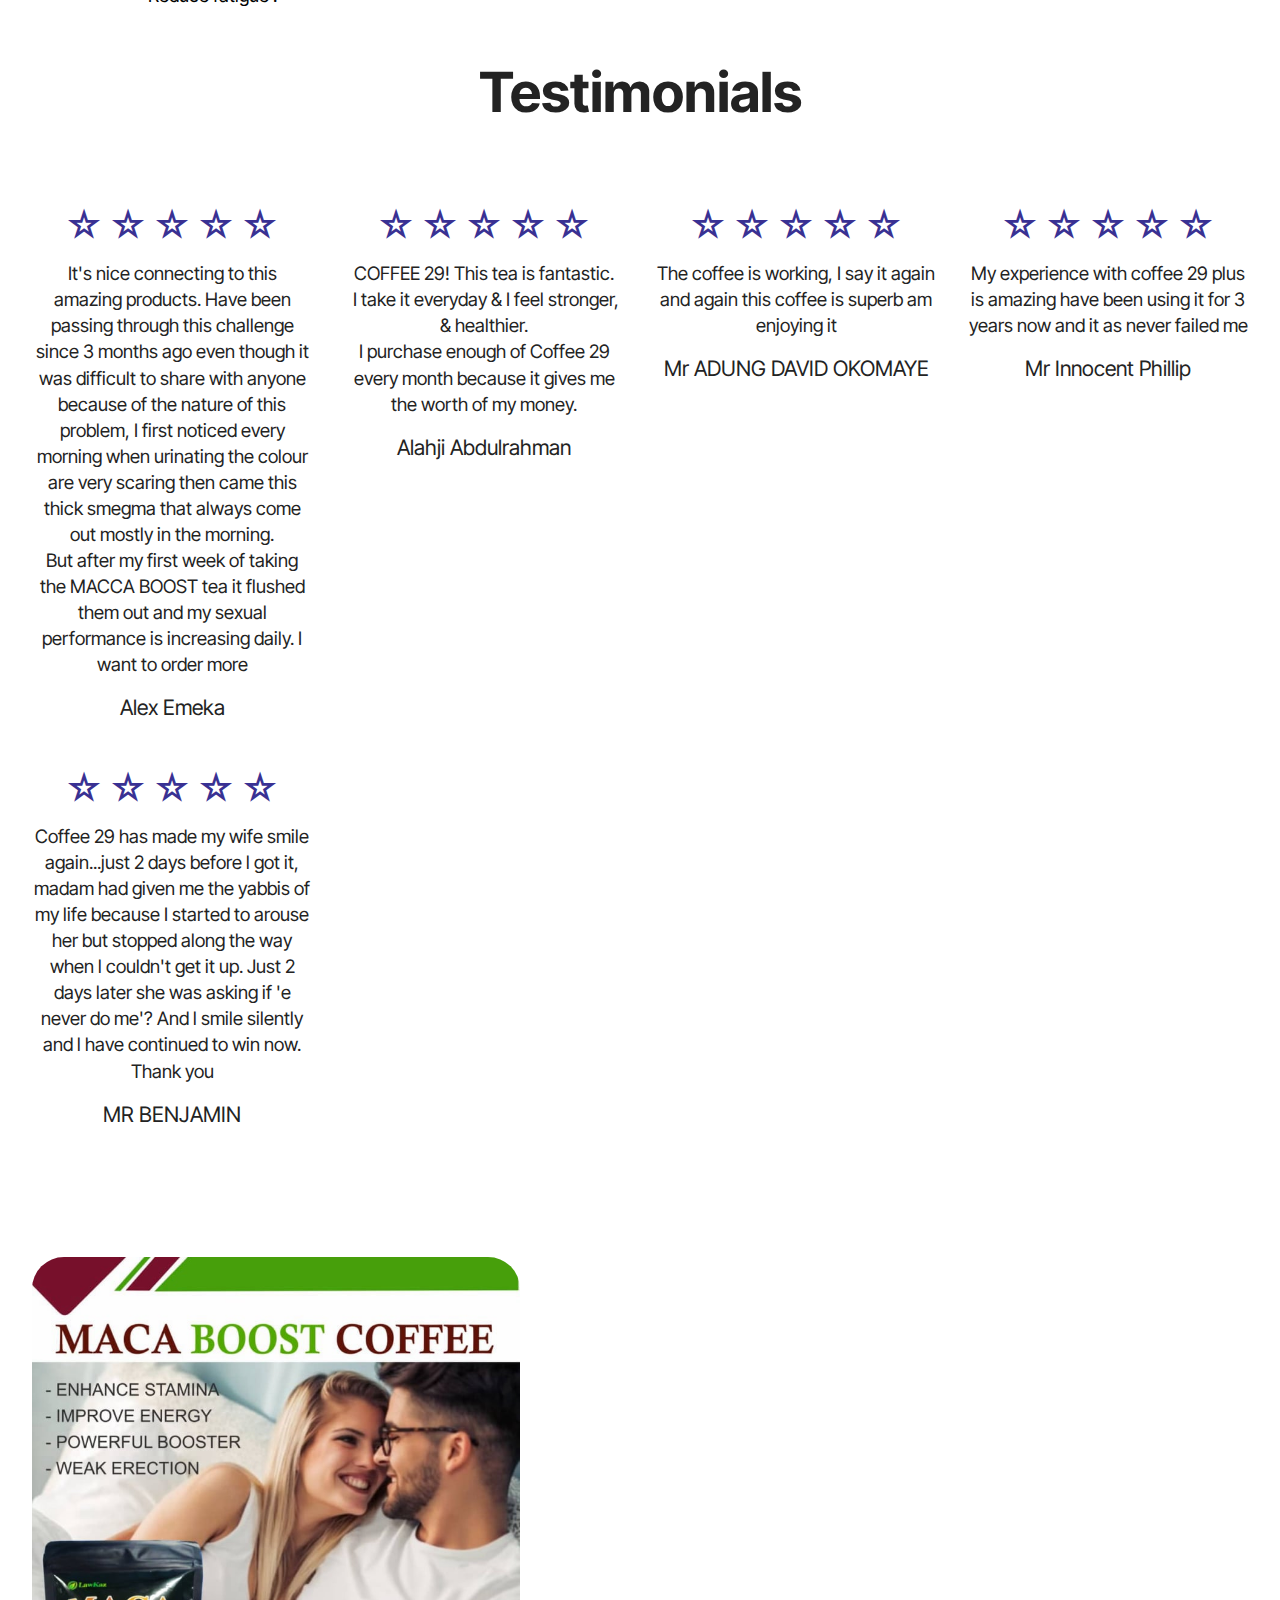
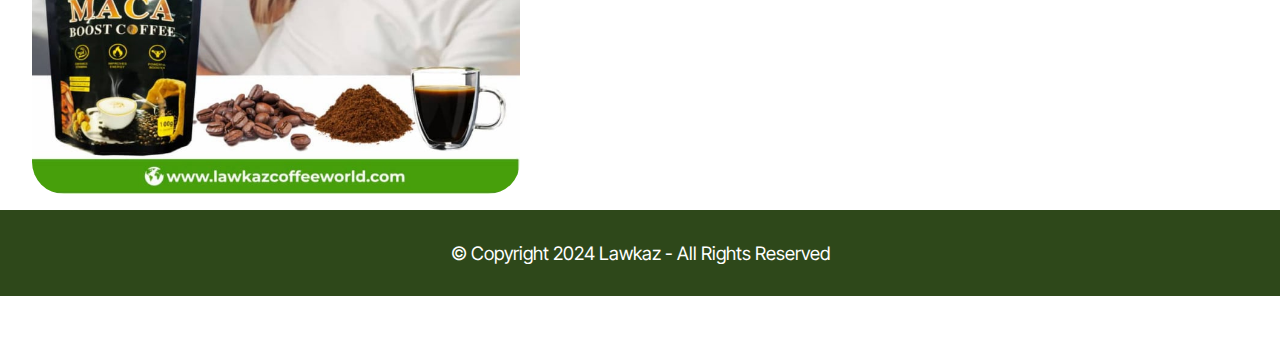
==== commit e93e3a5a: "Update index.html" ====
--- a/index.html
+++ b/index.html
@@ -460,7 +460,7 @@
             </div>
         </div>
     </div>
-</section><section class="display-7" style="padding: 0;align-items: center;justify-content: center;flex-wrap: wrap;    align-content: center;display: flex;position: relative;height: 4rem;"><a href="https://mobiri.se/1024007" style="flex: 1 1;height: 4rem;position: absolute;width: 100%;z-index: 1;"><img alt="" style="height: 4rem;" src="[data-uri]"></a><p style="margin: 0;text-align: center;" class="display-7">&#8204;</p><a style="z-index:1" href="https://mobirise.com/drag-drop-website-builder.html">Drag & Drop Website Builder</a></section><script src="assets/bootstrap/js/bootstrap.bundle.min.js"></script>  <script src="assets/smoothscroll/smooth-scroll.js"></script>  <script src="assets/ytplayer/index.js"></script>  <script src="assets/dropdown/js/navbar-dropdown.js"></script>  <script src="assets/theme/js/script.js"></script>  
+</section><section class="display-7" style="padding: 0;align-items: center;justify-content: center;flex-wrap: wrap;    align-content: center;display: flex;position: relative;height: 4rem;"><a href="https://mobiri.se/1024007" style="flex: 1 1;height: 4rem;position: absolute;width: 100%;z-index: 1;"><img alt="" style="height: 4rem;" src="[data-uri]"></a><p style="margin: 0;text-align: center;" class="display-7">&#8204;</p></section><script src="assets/bootstrap/js/bootstrap.bundle.min.js"></script>  <script src="assets/smoothscroll/smooth-scroll.js"></script>  <script src="assets/ytplayer/index.js"></script>  <script src="assets/dropdown/js/navbar-dropdown.js"></script>  <script src="assets/theme/js/script.js"></script>  
   
   
 </body>
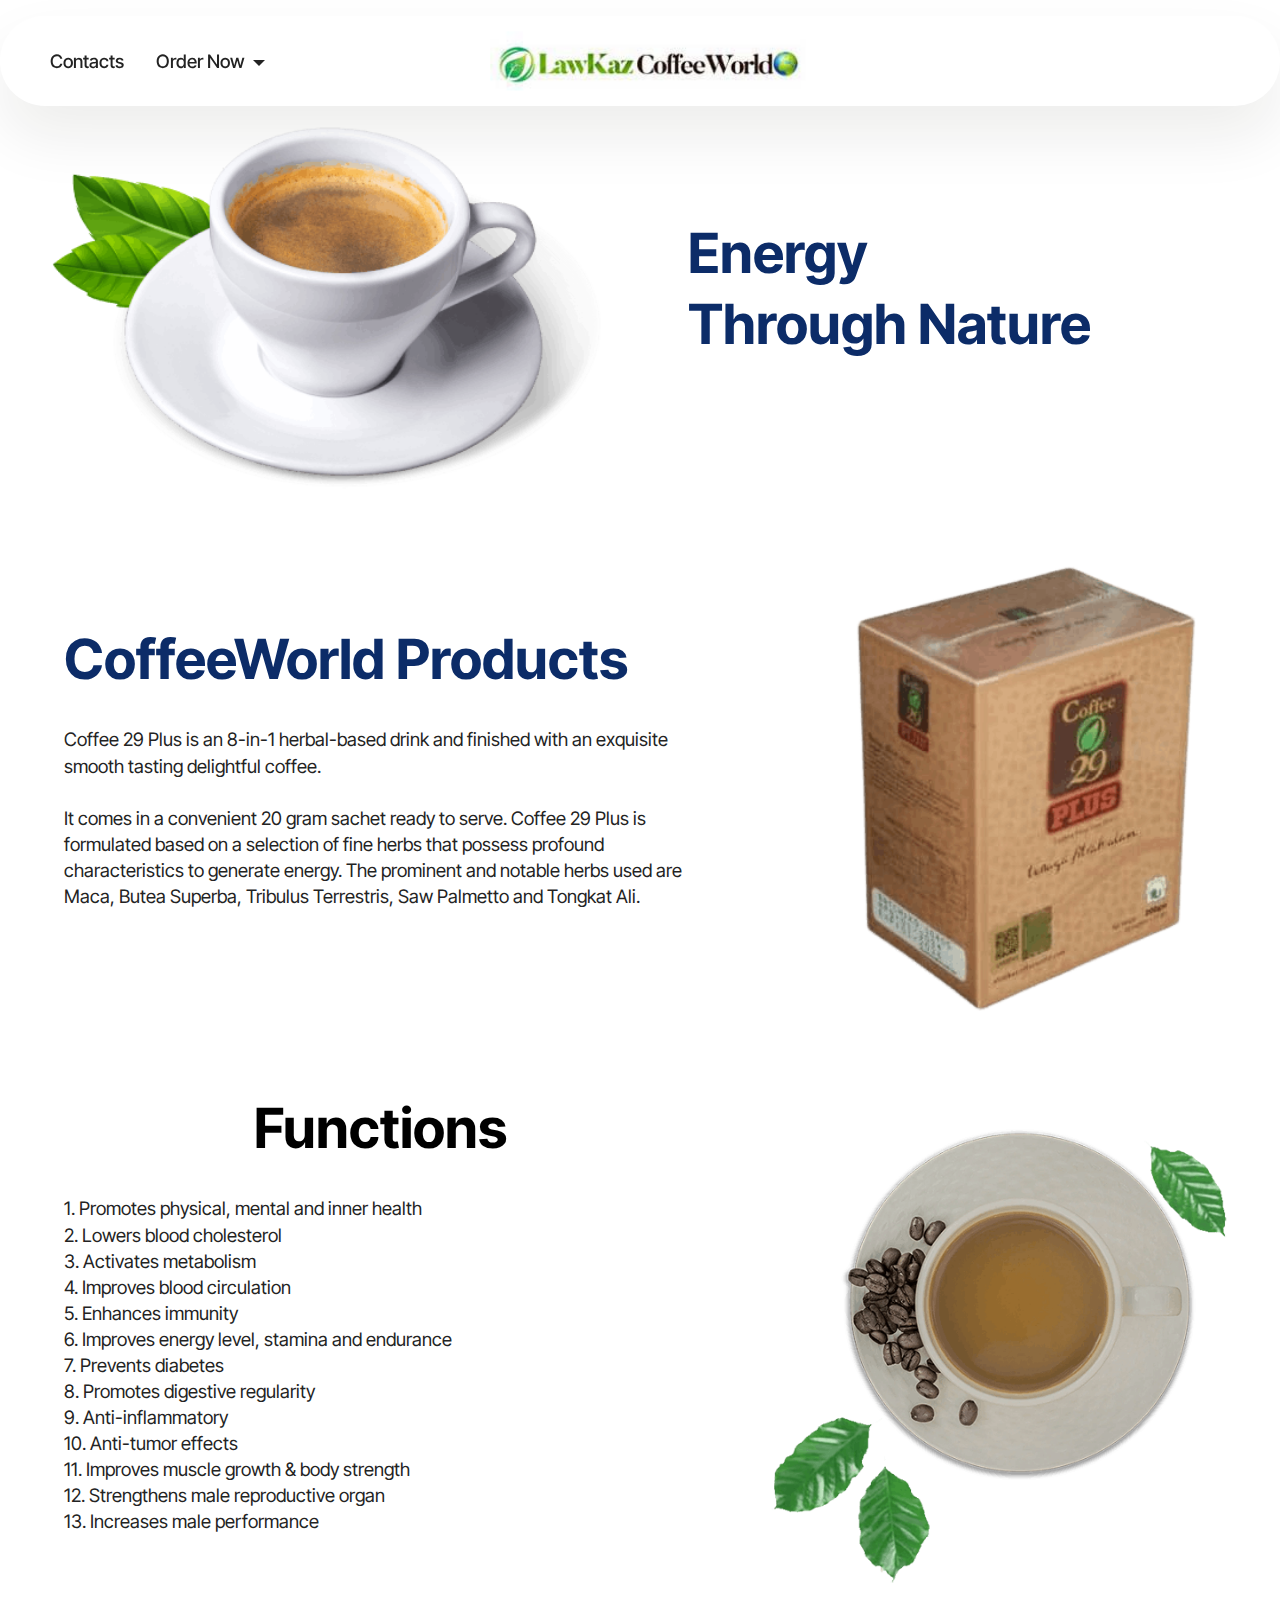
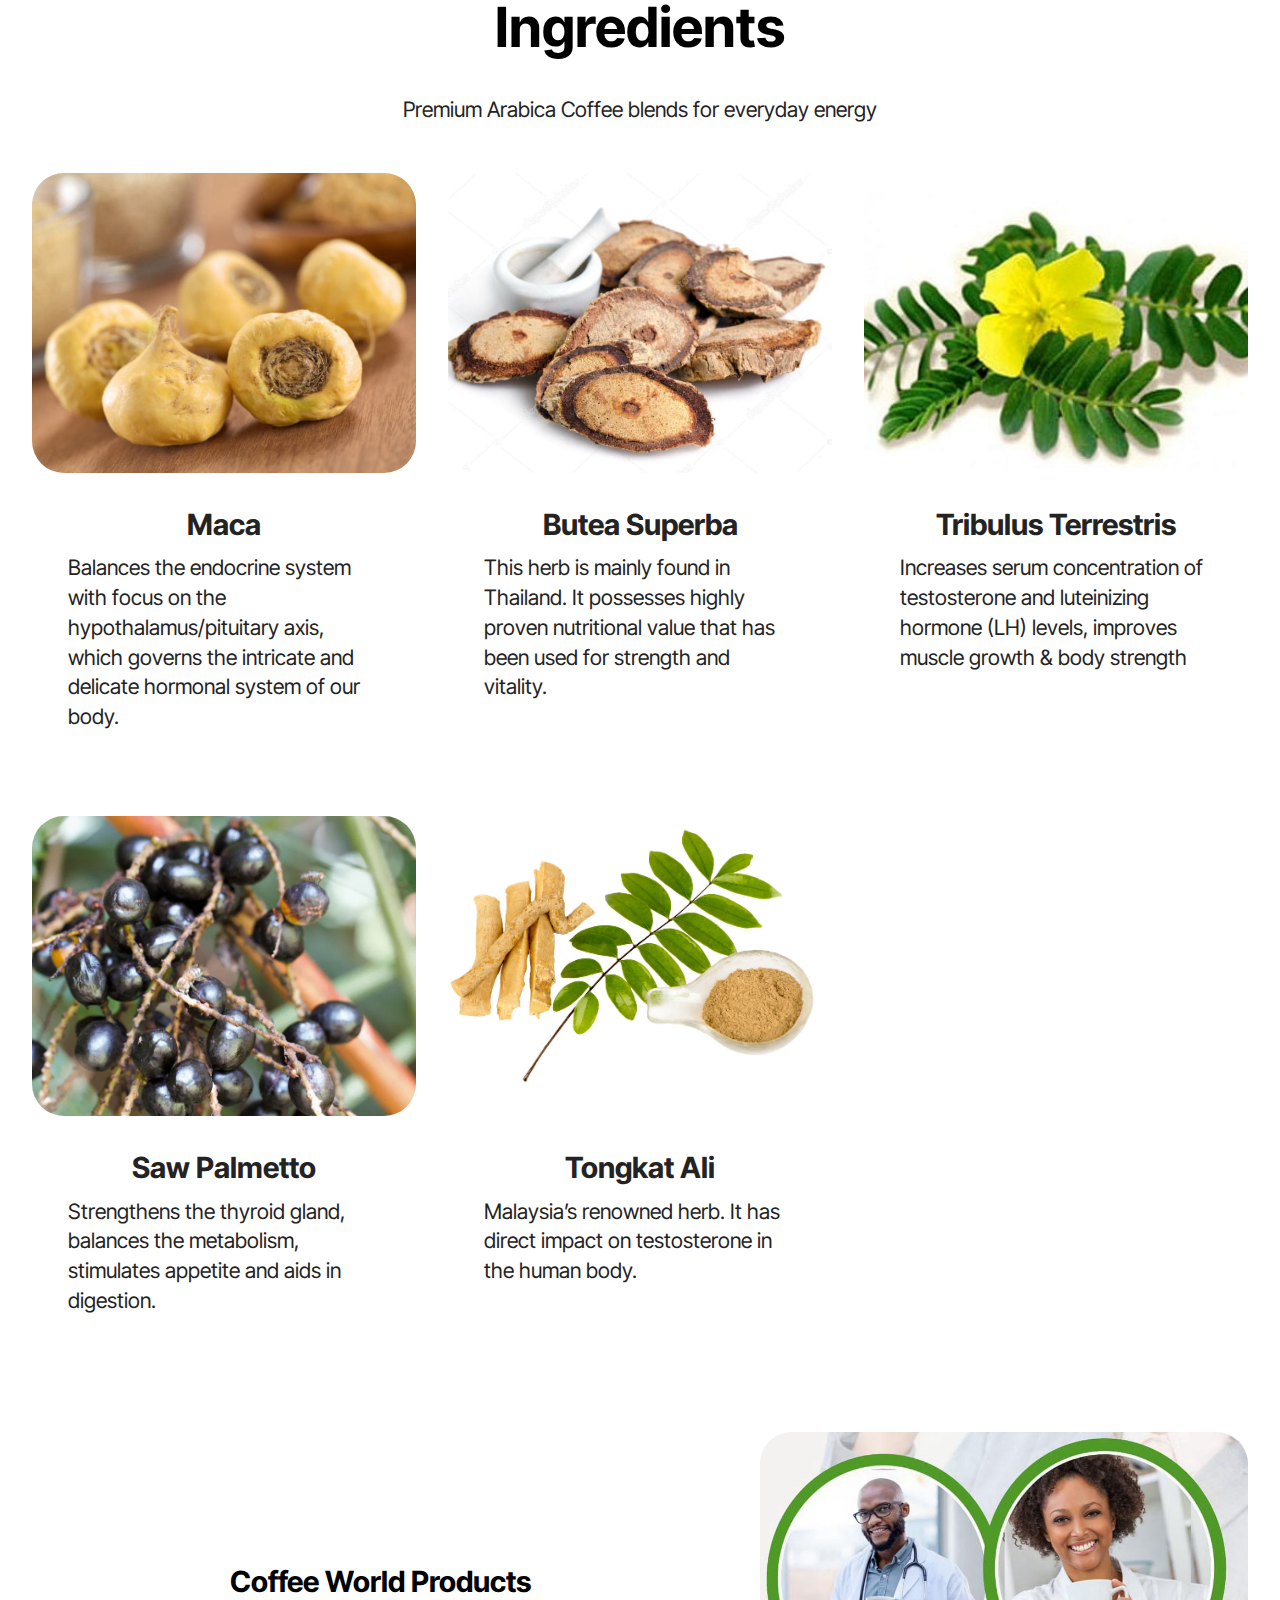
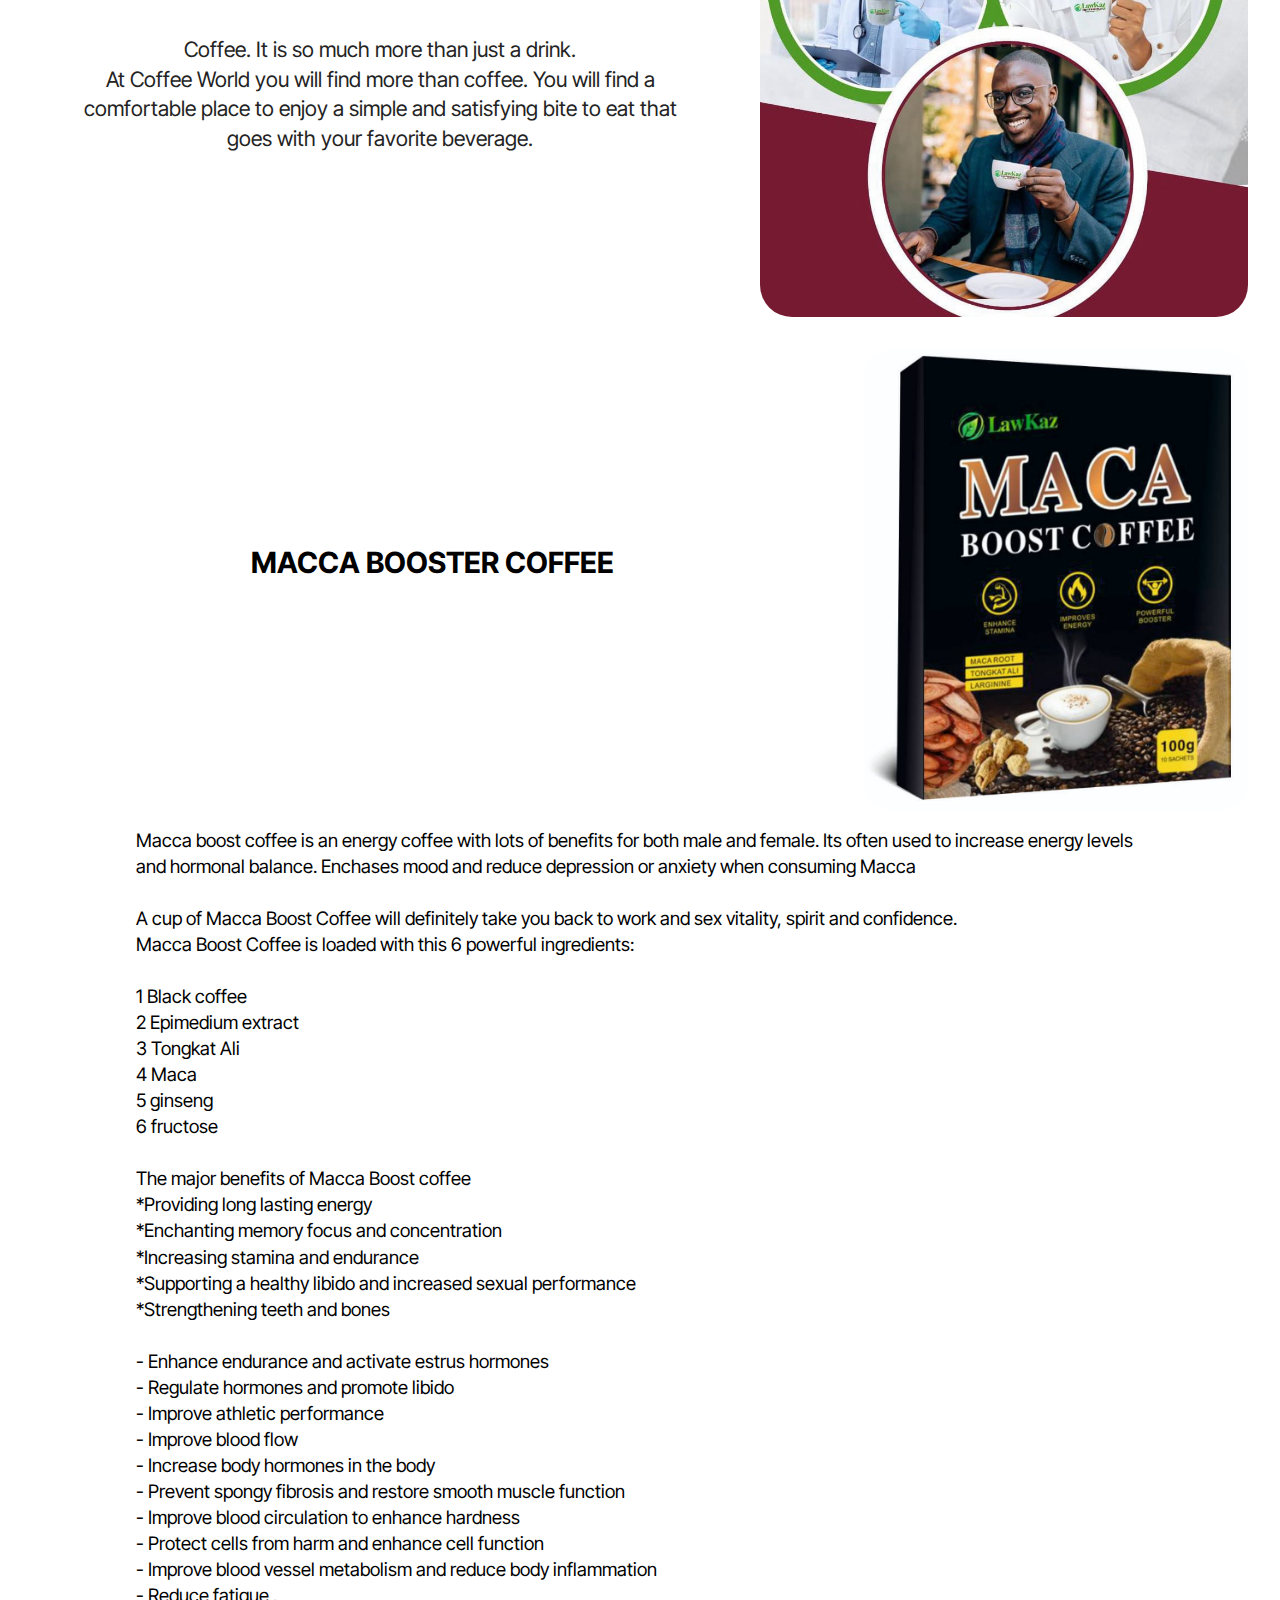
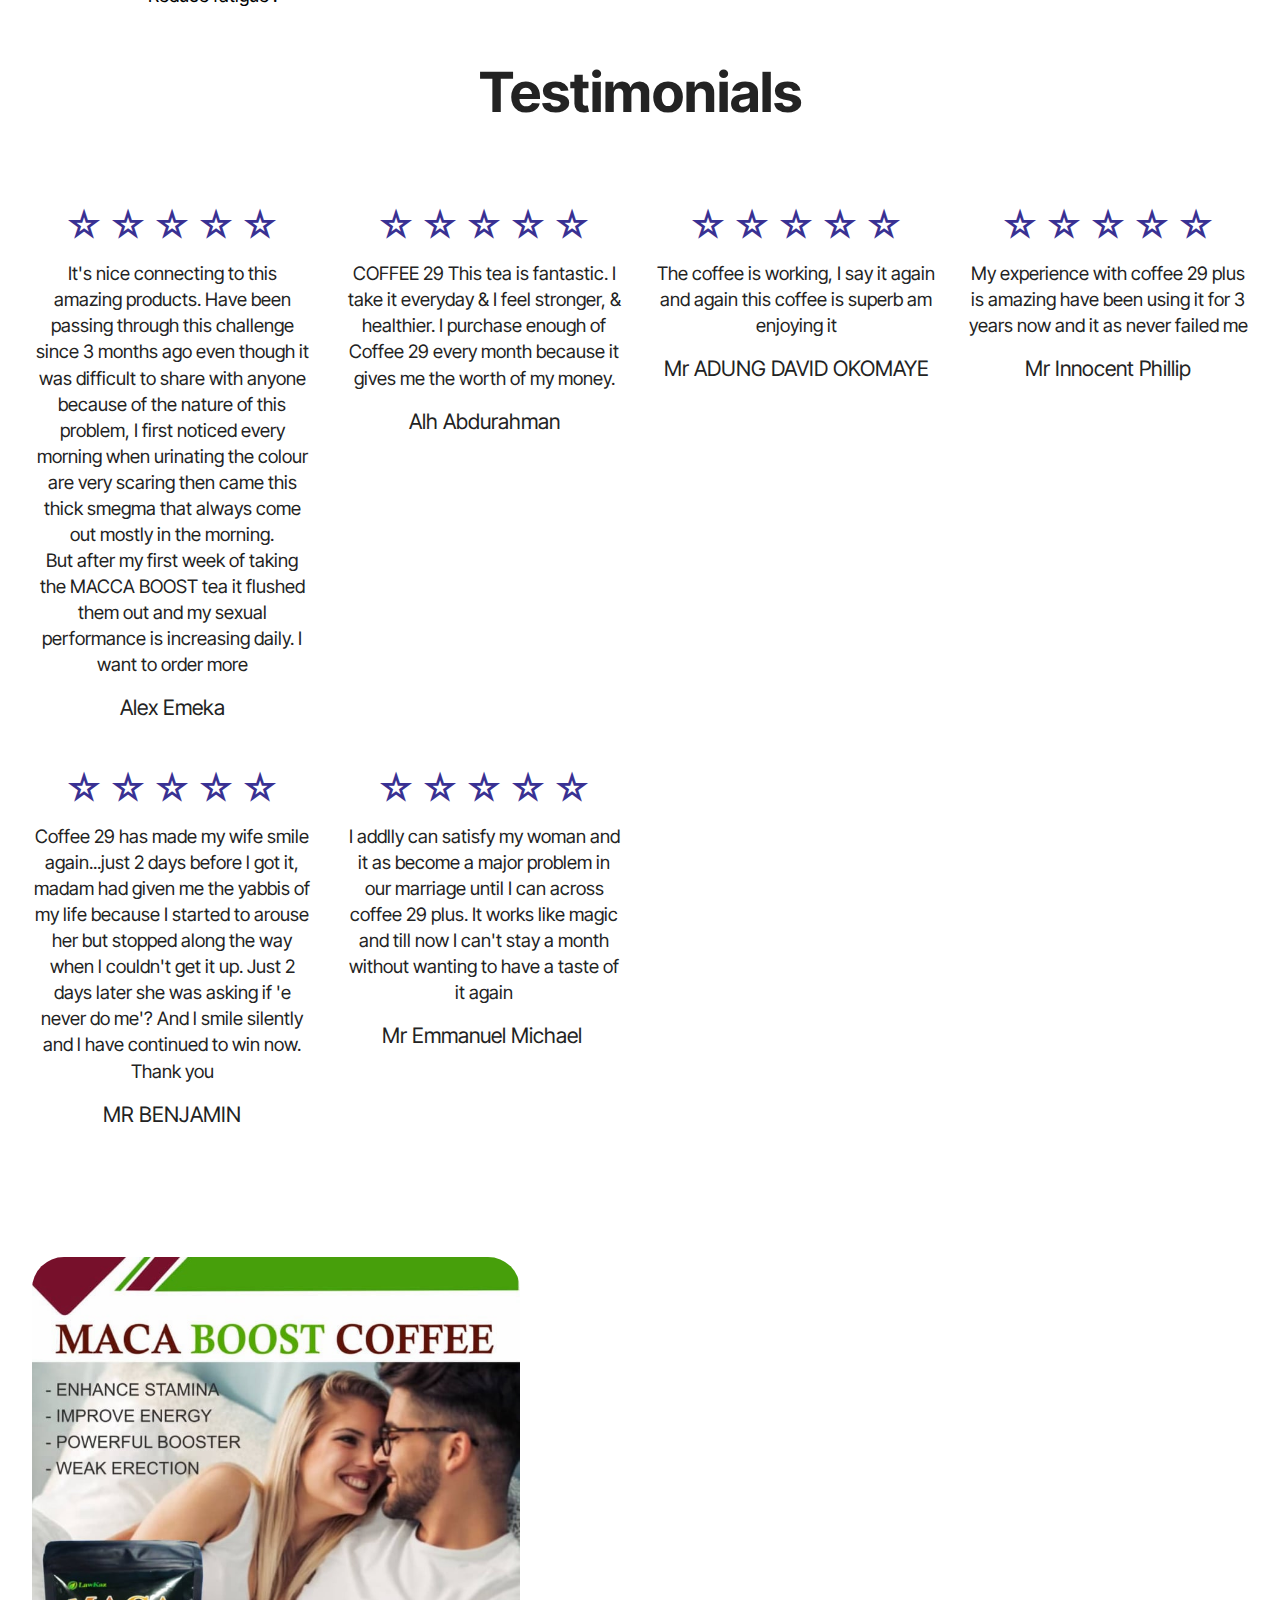
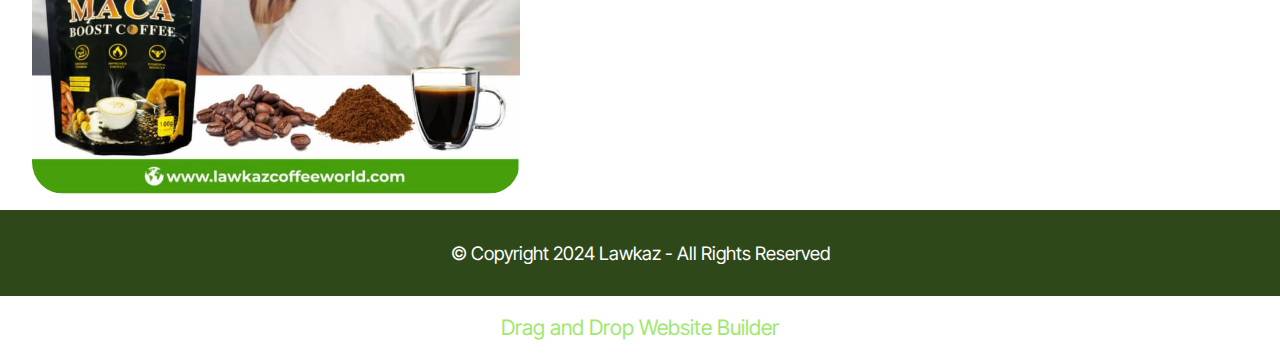
==== commit 49fa9c11: "create github pages" ====
--- a/index.html
+++ b/index.html
@@ -19,7 +19,7 @@
   <link rel="stylesheet" href="assets/theme/css/style.css">
   <link rel="preload" href="https://fonts.googleapis.com/css?family=Inter+Tight:100,200,300,400,500,600,700,800,900,100i,200i,300i,400i,500i,600i,700i,800i,900i&display=swap" as="style" onload="this.onload=null;this.rel='stylesheet'">
   <noscript><link rel="stylesheet" href="https://fonts.googleapis.com/css?family=Inter+Tight:100,200,300,400,500,600,700,800,900,100i,200i,300i,400i,500i,600i,700i,800i,900i&display=swap"></noscript>
-  <link rel="preload" as="style" href="assets/mobirise/css/mbr-additional.css?v=GoUV8C"><link rel="stylesheet" href="assets/mobirise/css/mbr-additional.css?v=GoUV8C" type="text/css">
+  <link rel="preload" as="style" href="assets/mobirise/css/mbr-additional.css?v=viMXhF"><link rel="stylesheet" href="assets/mobirise/css/mbr-additional.css?v=viMXhF" type="text/css">
 
   
   
@@ -124,7 +124,7 @@
 			<div class="col-12 col-lg col-md-12">
 				<div class="text-wrapper align-left">
 					<h1 class="mbr-section-title mbr-fonts-style mb-4 display-2">
-						<strong>Features</strong>
+						<strong>Functions</strong>
 					</h1>
 					<p class="mbr-text mbr-fonts-style mb-4 display-4">1. Promotes physical, mental and inner health
 <br>2. Lowers blood cholesterol
@@ -273,7 +273,7 @@
 			</div>
 			<div class="col-12 col-lg col-md-12">
 				<div class="text-wrapper align-left">
-					<h1 class="mbr-section-title mbr-fonts-style mb-4 display-5"><strong>MACCA BOOST COFFEE</strong></h1>
+					<h1 class="mbr-section-title mbr-fonts-style mb-4 display-5"><strong>MACCA BOOSTER COFFEE</strong></h1>
 					
 					
 				</div>
@@ -363,9 +363,9 @@
 								<span class="mbr-iconfont mobi-mbri-star mobi-mbri"></span>
 								<span class="mbr-iconfont mobi-mbri-star mobi-mbri"></span>
 							</div>
-							<h5 class="card-title mbr-fonts-style mb-3 display-4">COFFEE 29! This tea is fantastic.<div>&nbsp;I take it everyday &amp; I feel stronger, &amp; healthier.</div><div>I purchase enough of Coffee 29 every month because it gives me the worth of my money.</div></h5>
+							<h5 class="card-title mbr-fonts-style mb-3 display-4">COFFEE 29 This tea is fantastic.<span style="font-size: calc(1.07rem + 0.13 * ((100vw - 62rem) / 25));">&nbsp;I take it everyday &amp; I feel stronger, &amp; healthier.&nbsp;</span><span style="font-size: calc(1.07rem + 0.13 * ((100vw - 62rem) / 25));">I purchase enough of Coffee 29 every month because it gives me the worth of my money.</span></h5>
 							<p class="card-text mbr-fonts-style mb-0 display-7">
-								Alahji Abdulrahman</p>
+								Alh Abdurahman</p>
 						</div>
 					</div>
 				</div><div class="item features-without-image col-12 col-md-6 col-lg-3 mb-5">
@@ -411,6 +411,20 @@
 							<h5 class="card-title mbr-fonts-style mb-3 display-4"><div><span style="font-size: calc(1.07rem + 0.13 * ((100vw - 62rem) / 25));">Coffee 29 has made my wife smile again...just 2 days before l got it, madam had given me the yabbis of my life because I started to arouse her but stopped along the way when l couldn't get it up. Just 2 days later she was asking if 'e never do me'? And l smile silently and l have continued to win now. Thank you</span><br></div></h5>
 							<p class="card-text mbr-fonts-style mb-0 display-7">
 								MR BENJAMIN</p>
+						</div>
+					</div>
+				</div><div class="item features-without-image col-12 col-md-6 col-lg-3 mb-5">
+					<div class="item-wrapper">
+						<div class="card-box align-center">
+							<div class="iconfont-wrapper mb-3">
+								<span class="mbr-iconfont mobi-mbri-star mobi-mbri"></span>
+								<span class="mbr-iconfont mobi-mbri-star mobi-mbri"></span>
+								<span class="mbr-iconfont mobi-mbri-star mobi-mbri"></span>
+								<span class="mbr-iconfont mobi-mbri-star mobi-mbri"></span>
+								<span class="mbr-iconfont mobi-mbri-star mobi-mbri"></span>
+							</div>
+							<h5 class="card-title mbr-fonts-style mb-3 display-4"><div><span style="font-size: calc(1.07rem + 0.13 * ((100vw - 62rem) / 25));">I  addlly can satisfy my woman and it as become a major problem in our  marriage until I can across coffee 29 plus. It works like magic and till now I can't stay a month without wanting to have a taste of it again</span><br></div></h5>
+							<p class="card-text mbr-fonts-style mb-0 display-7">Mr Emmanuel Michael&nbsp;<br></p>
 						</div>
 					</div>
 				</div>
@@ -460,8 +474,8 @@
             </div>
         </div>
     </div>
-</section><section class="display-7" style="padding: 0;align-items: center;justify-content: center;flex-wrap: wrap;    align-content: center;display: flex;position: relative;height: 4rem;"><a href="https://mobiri.se/1024007" style="flex: 1 1;height: 4rem;position: absolute;width: 100%;z-index: 1;"><img alt="" style="height: 4rem;" src="[data-uri]"></a><p style="margin: 0;text-align: center;" class="display-7">&#8204;</p></section><script src="assets/bootstrap/js/bootstrap.bundle.min.js"></script>  <script src="assets/smoothscroll/smooth-scroll.js"></script>  <script src="assets/ytplayer/index.js"></script>  <script src="assets/dropdown/js/navbar-dropdown.js"></script>  <script src="assets/theme/js/script.js"></script>  
+</section><section class="display-7" style="padding: 0;align-items: center;justify-content: center;flex-wrap: wrap;    align-content: center;display: flex;position: relative;height: 4rem;"><a href="https://mobiri.se/1024007" style="flex: 1 1;height: 4rem;position: absolute;width: 100%;z-index: 1;"><img alt="" style="height: 4rem;" src="[data-uri]"></a><p style="margin: 0;text-align: center;" class="display-7">&#8204;</p><a style="z-index:1" href="https://mobirise.com/drag-drop-website-builder.html">Drag and Drop Website Builder</a></section><script src="assets/bootstrap/js/bootstrap.bundle.min.js"></script>  <script src="assets/smoothscroll/smooth-scroll.js"></script>  <script src="assets/ytplayer/index.js"></script>  <script src="assets/dropdown/js/navbar-dropdown.js"></script>  <script src="assets/theme/js/script.js"></script>  
   
   
 </body>
-</html>
+</html>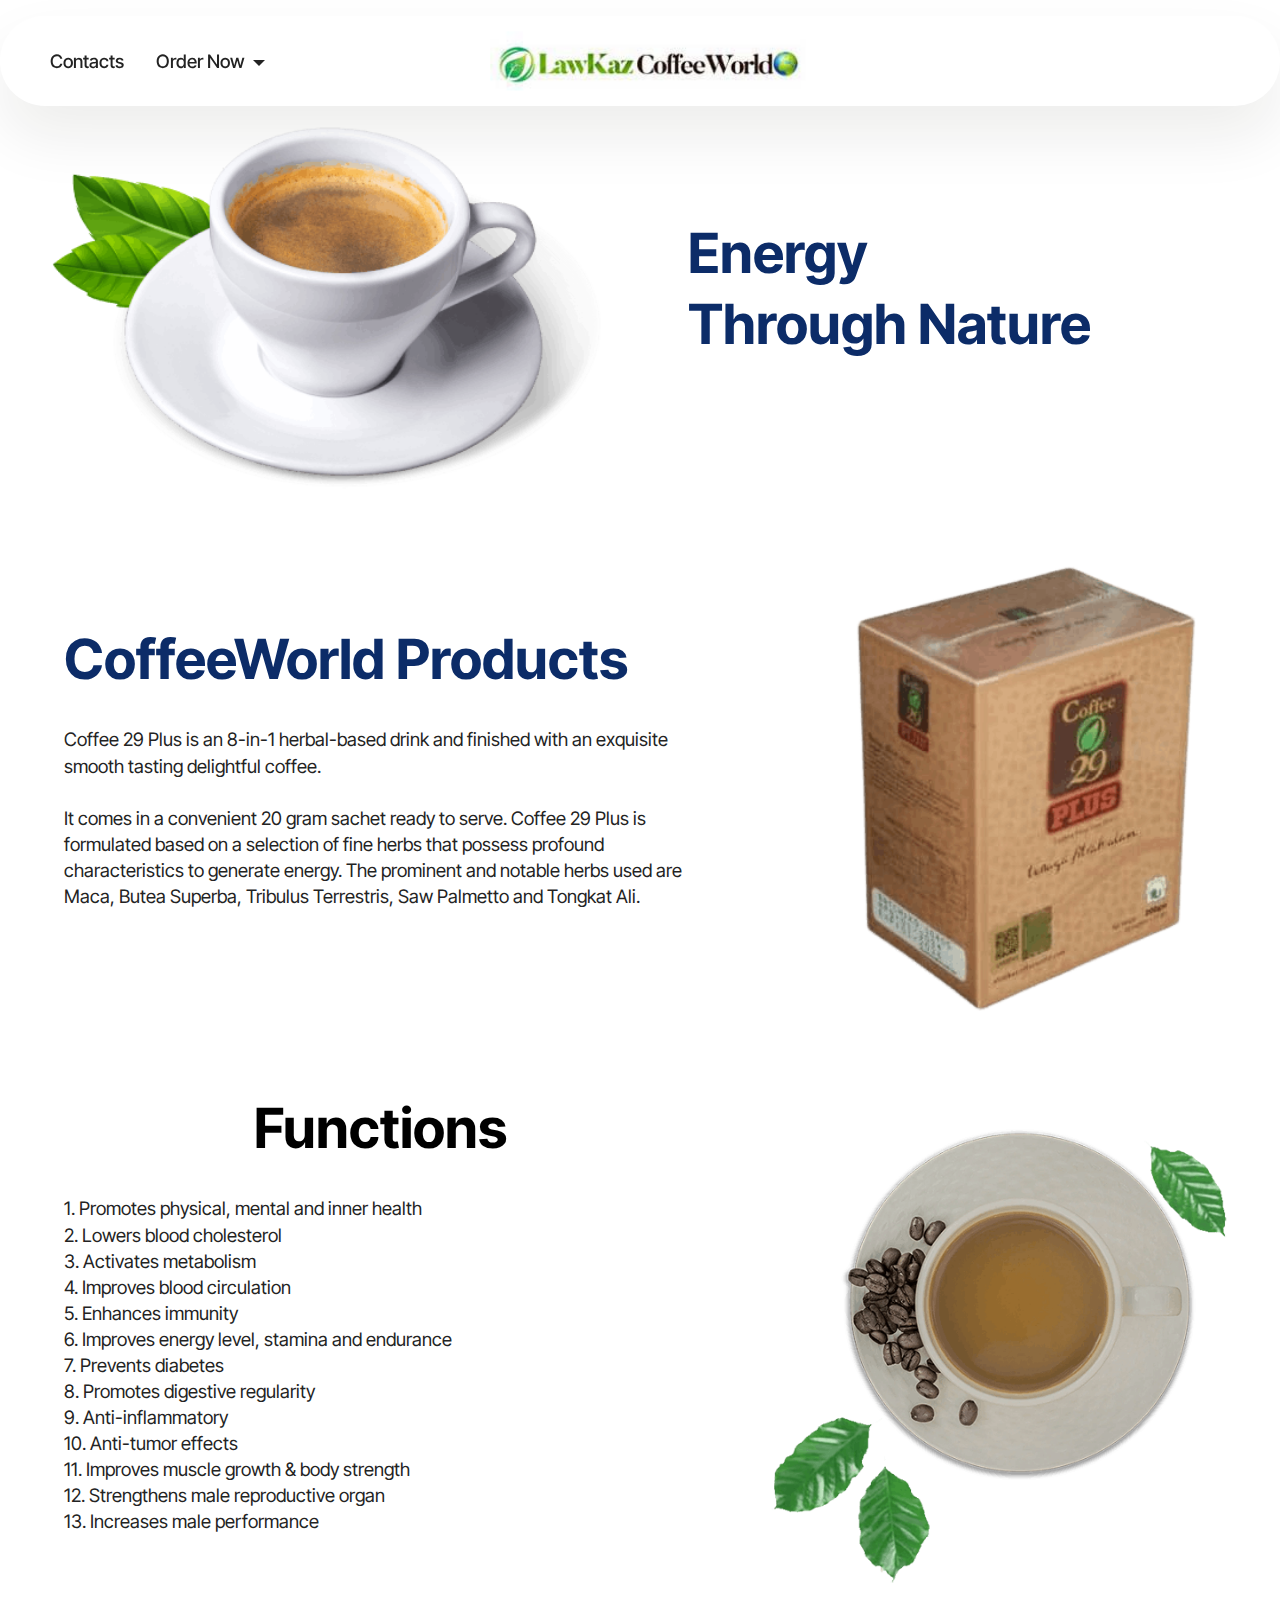
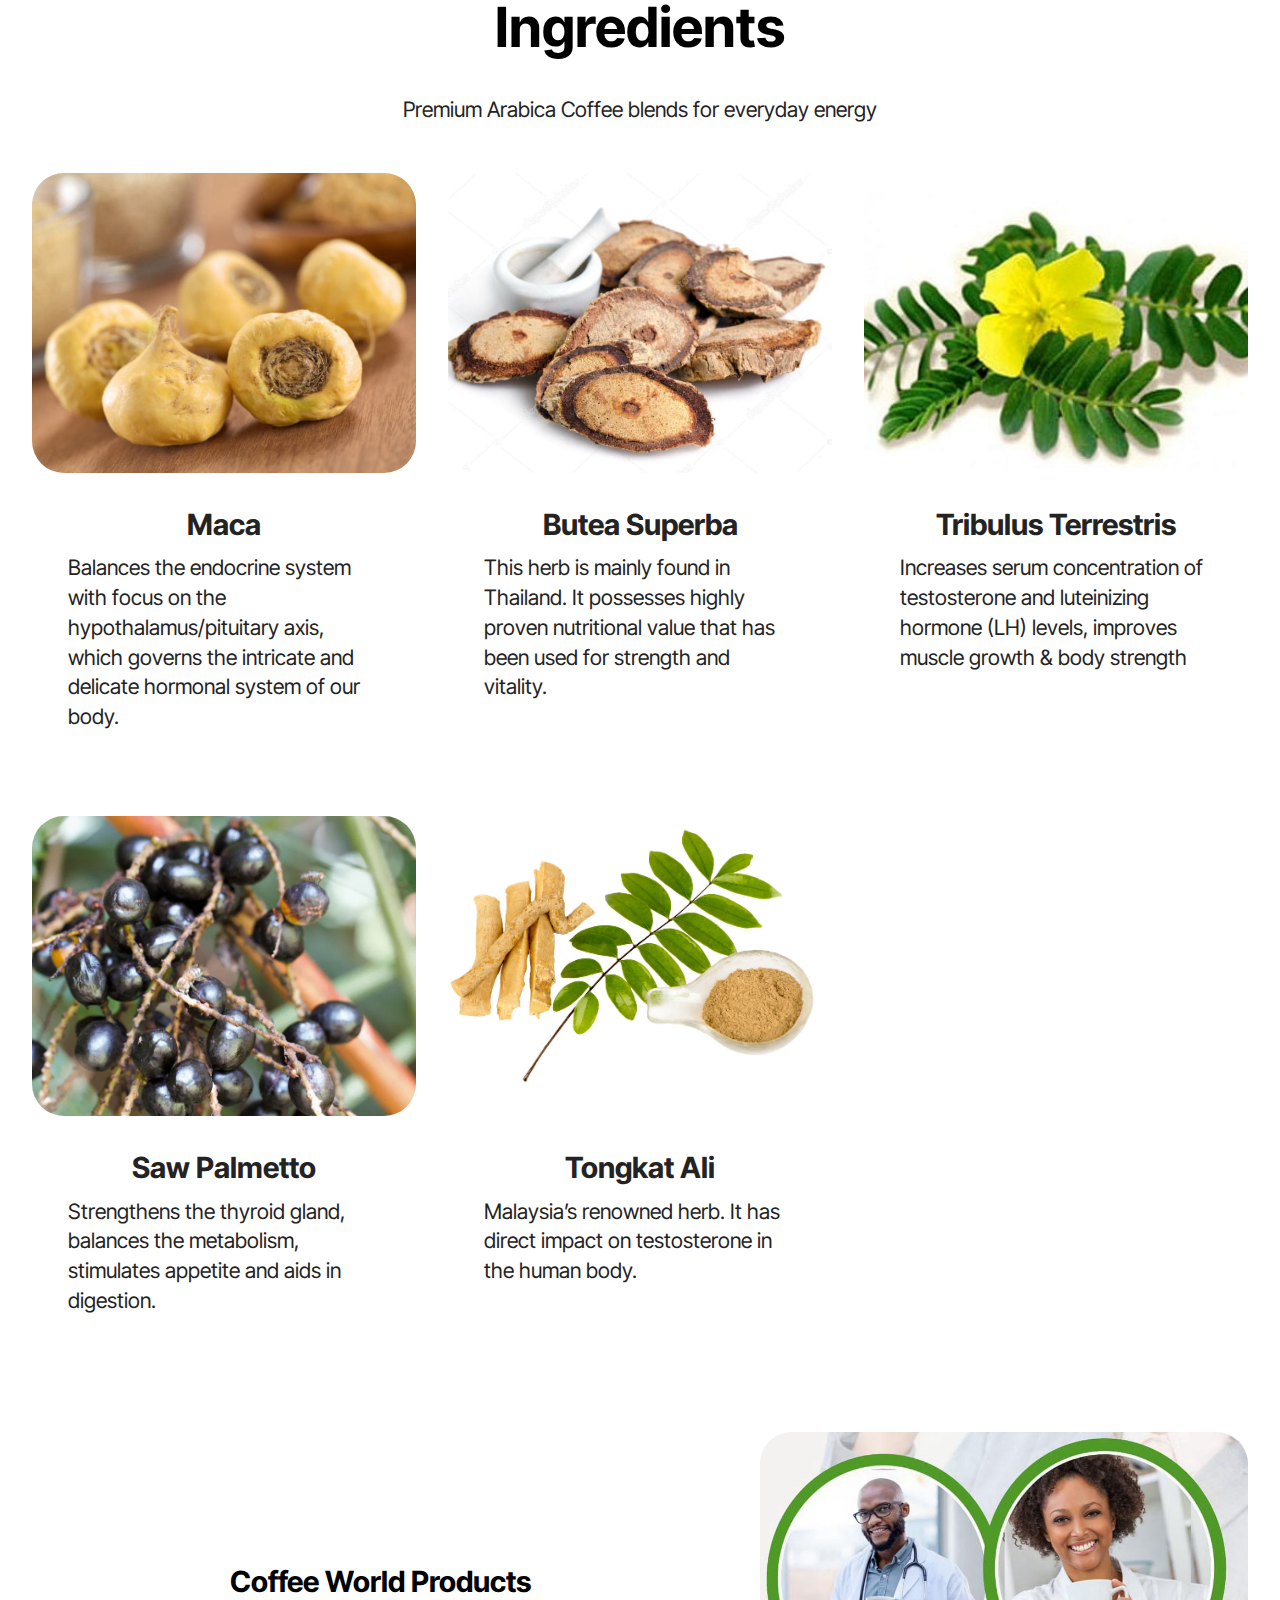
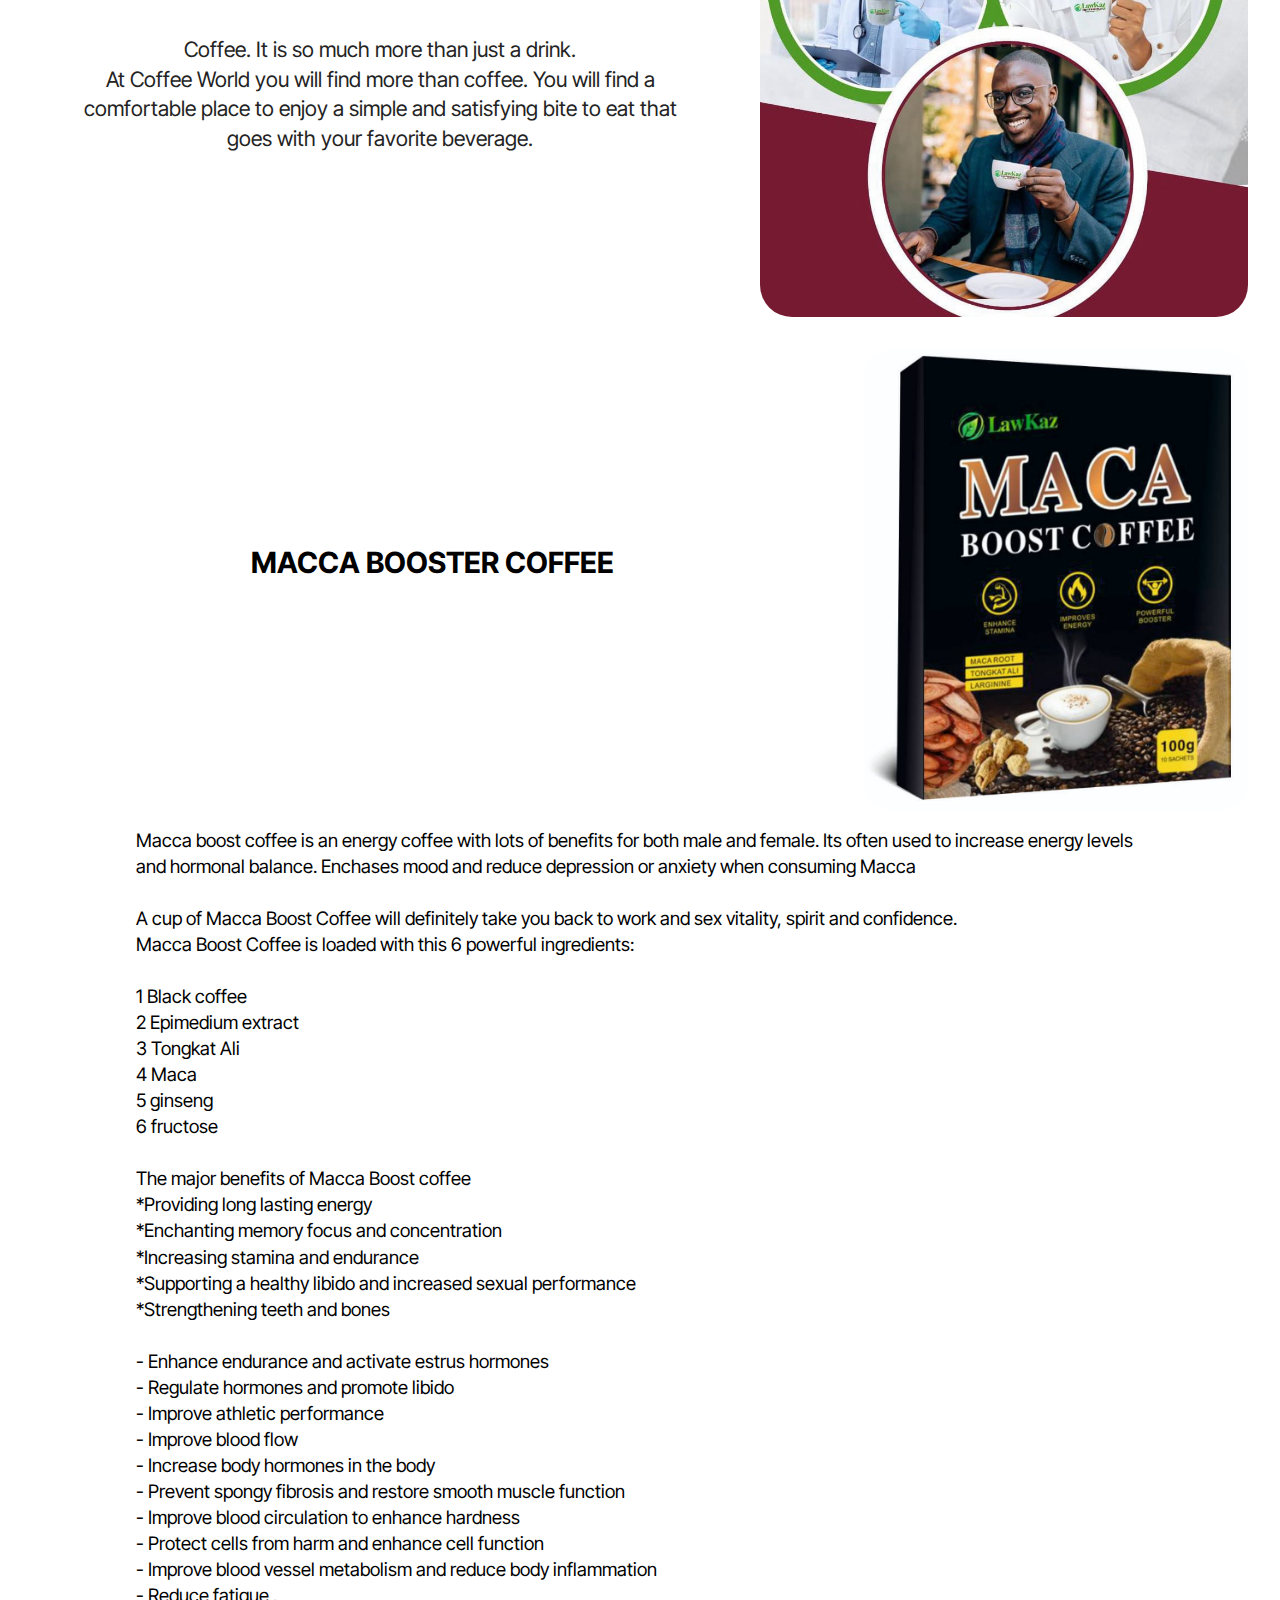
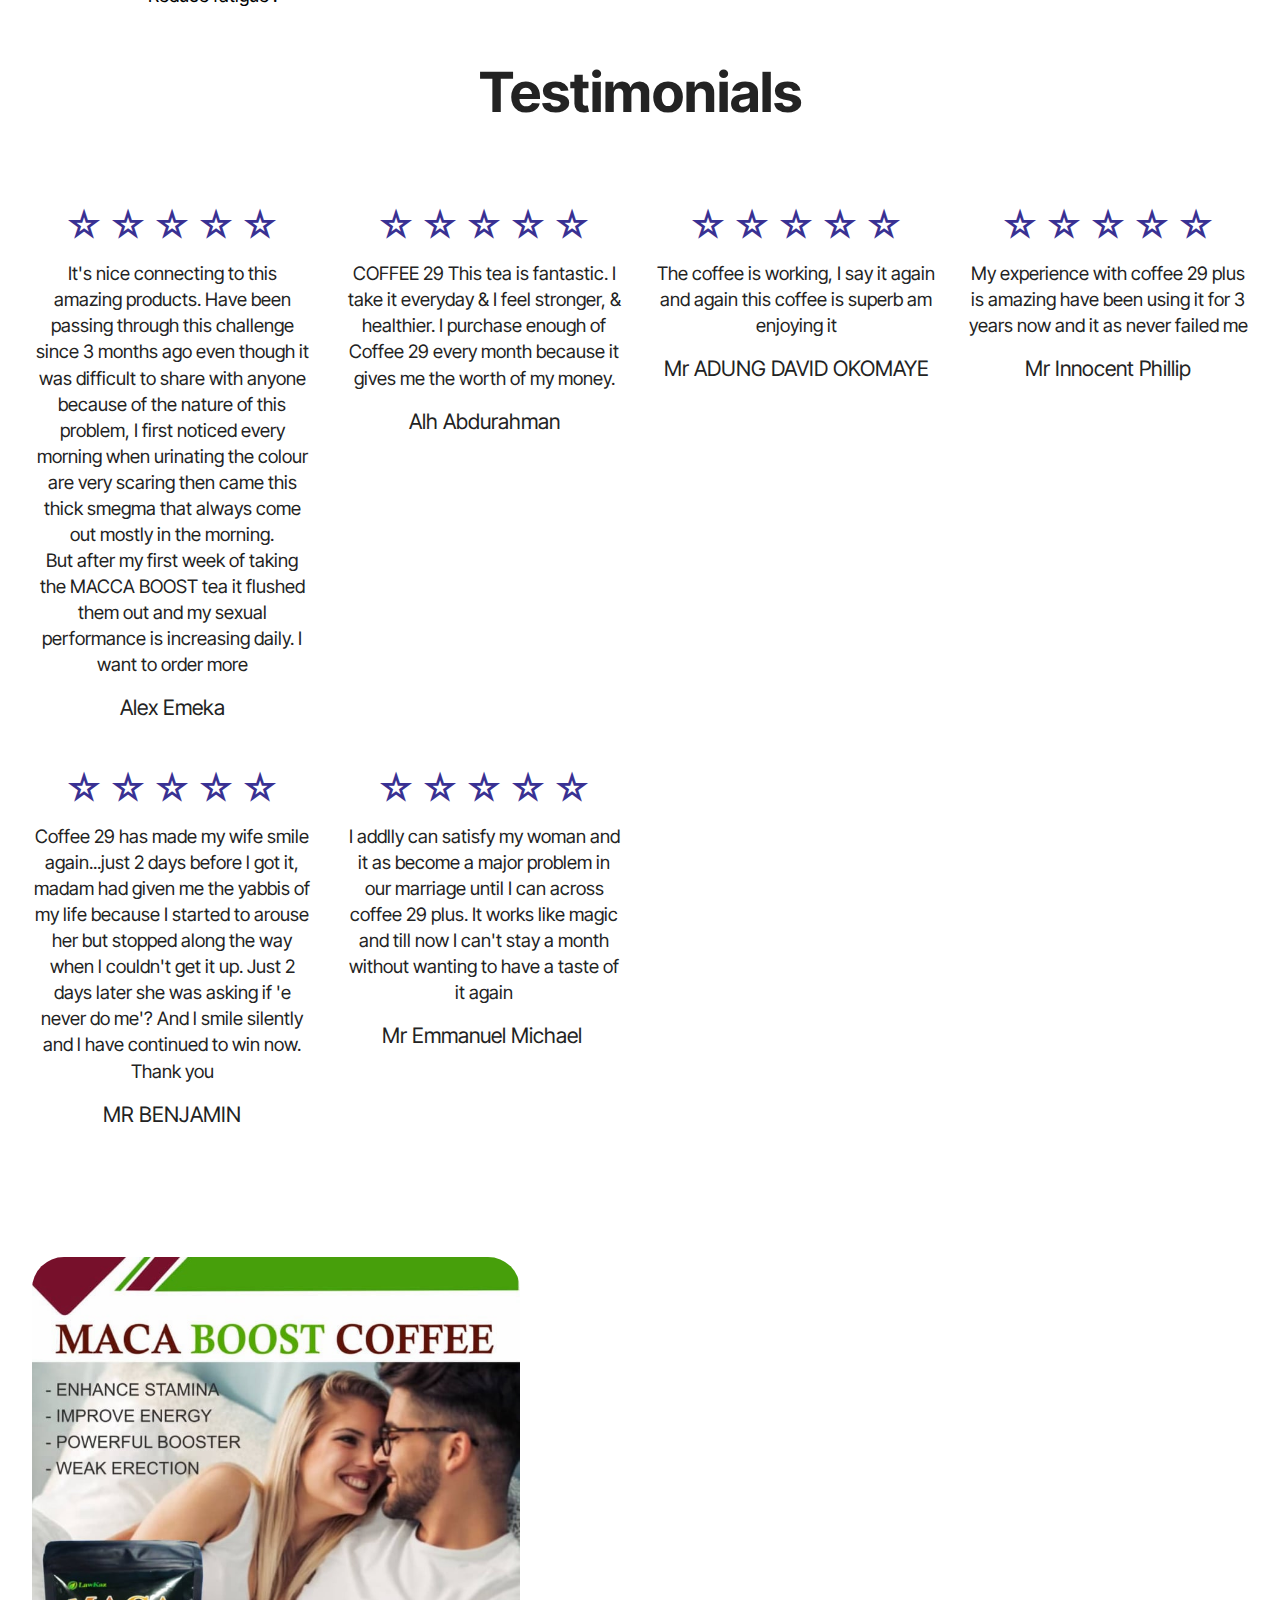
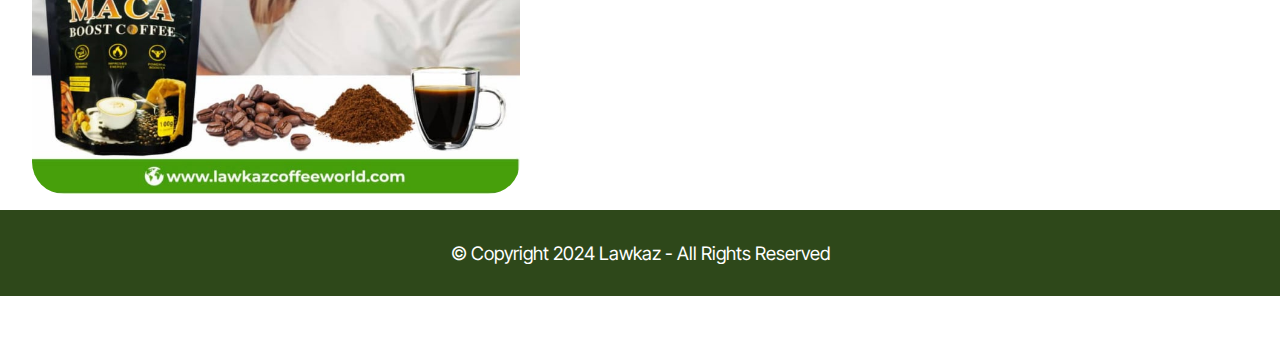
==== commit e7aa0866: "Update index.html" ====
--- a/index.html
+++ b/index.html
@@ -474,8 +474,8 @@
             </div>
         </div>
     </div>
-</section><section class="display-7" style="padding: 0;align-items: center;justify-content: center;flex-wrap: wrap;    align-content: center;display: flex;position: relative;height: 4rem;"><a href="https://mobiri.se/1024007" style="flex: 1 1;height: 4rem;position: absolute;width: 100%;z-index: 1;"><img alt="" style="height: 4rem;" src="[data-uri]"></a><p style="margin: 0;text-align: center;" class="display-7">&#8204;</p><a style="z-index:1" href="https://mobirise.com/drag-drop-website-builder.html">Drag and Drop Website Builder</a></section><script src="assets/bootstrap/js/bootstrap.bundle.min.js"></script>  <script src="assets/smoothscroll/smooth-scroll.js"></script>  <script src="assets/ytplayer/index.js"></script>  <script src="assets/dropdown/js/navbar-dropdown.js"></script>  <script src="assets/theme/js/script.js"></script>  
+</section><section class="display-7" style="padding: 0;align-items: center;justify-content: center;flex-wrap: wrap;    align-content: center;display: flex;position: relative;height: 4rem;"><a href="https://mobiri.se/1024007" style="flex: 1 1;height: 4rem;position: absolute;width: 100%;z-index: 1;"><img alt="" style="height: 4rem;" src="[data-uri]"></a><p style="margin: 0;text-align: center;" class="display-7">&#8204;</p></section><script src="assets/bootstrap/js/bootstrap.bundle.min.js"></script>  <script src="assets/smoothscroll/smooth-scroll.js"></script>  <script src="assets/ytplayer/index.js"></script>  <script src="assets/dropdown/js/navbar-dropdown.js"></script>  <script src="assets/theme/js/script.js"></script>  
   
   
 </body>
-</html>+</html>
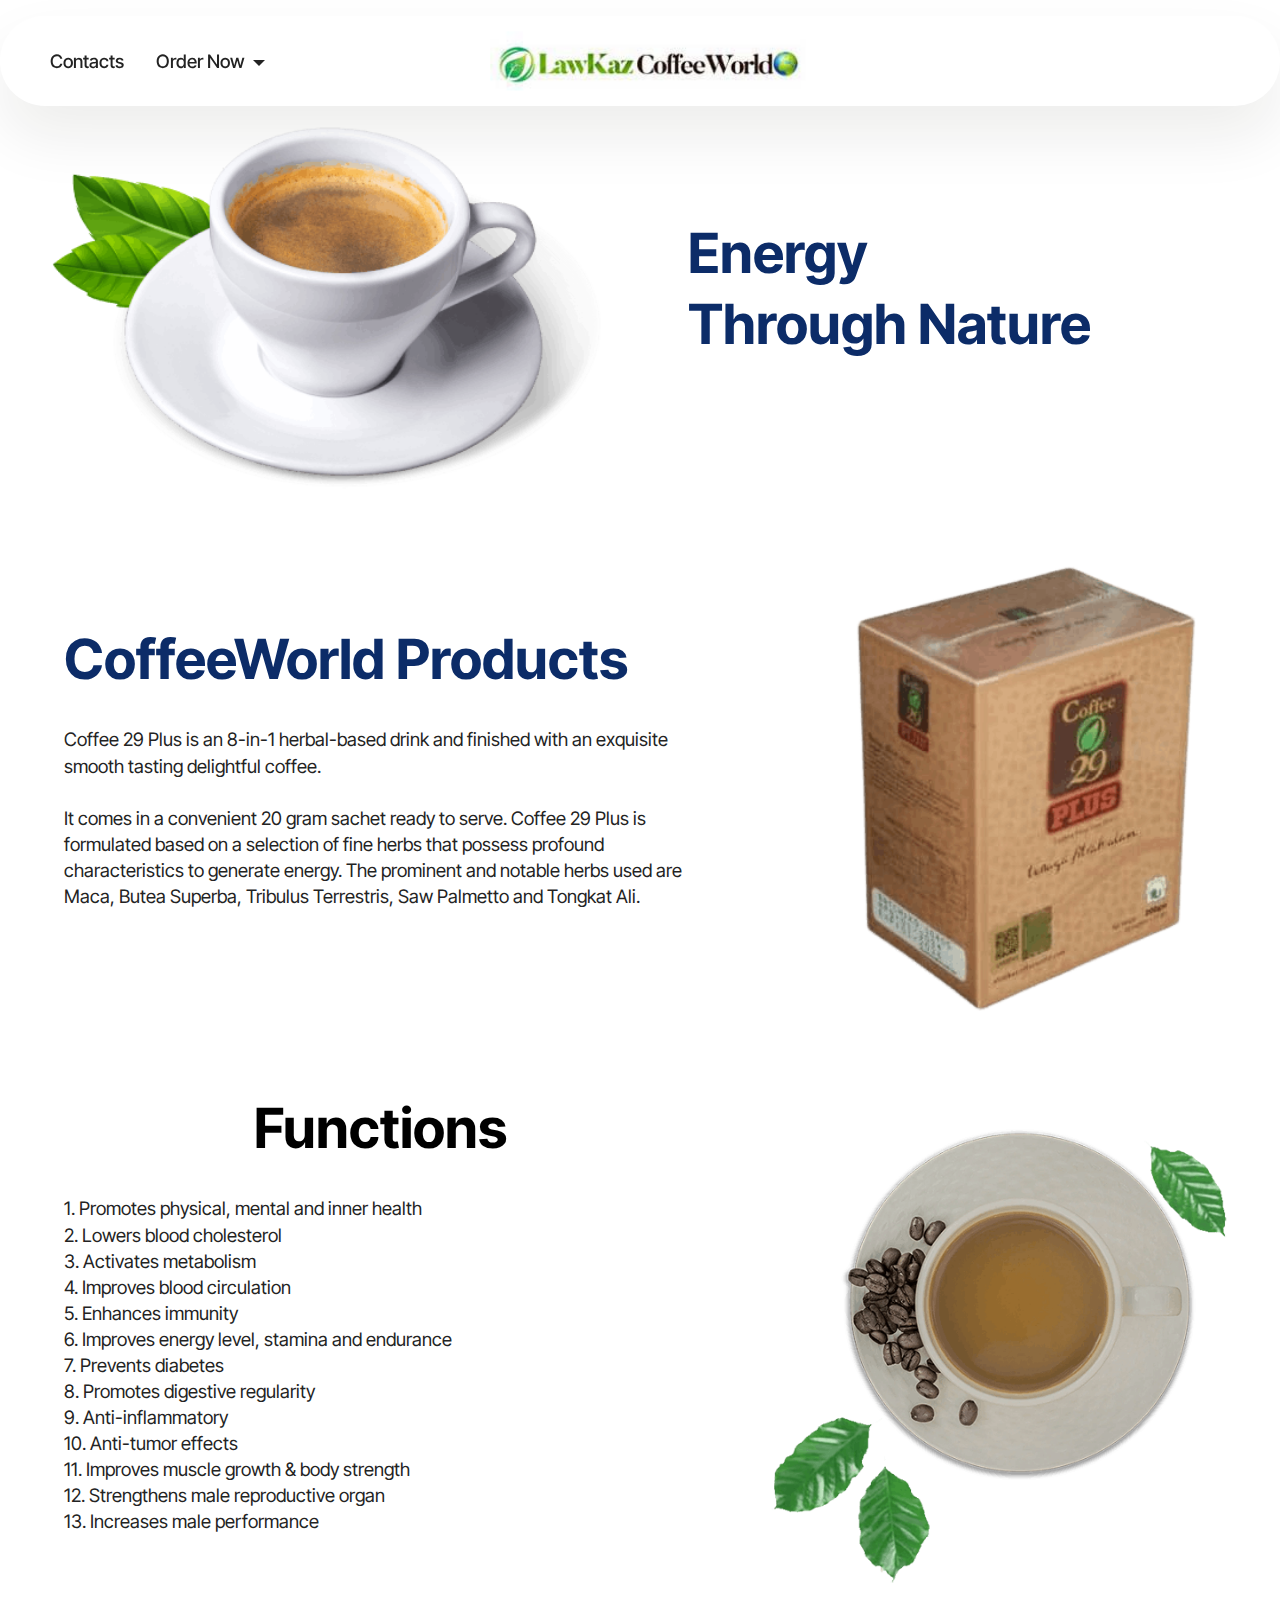
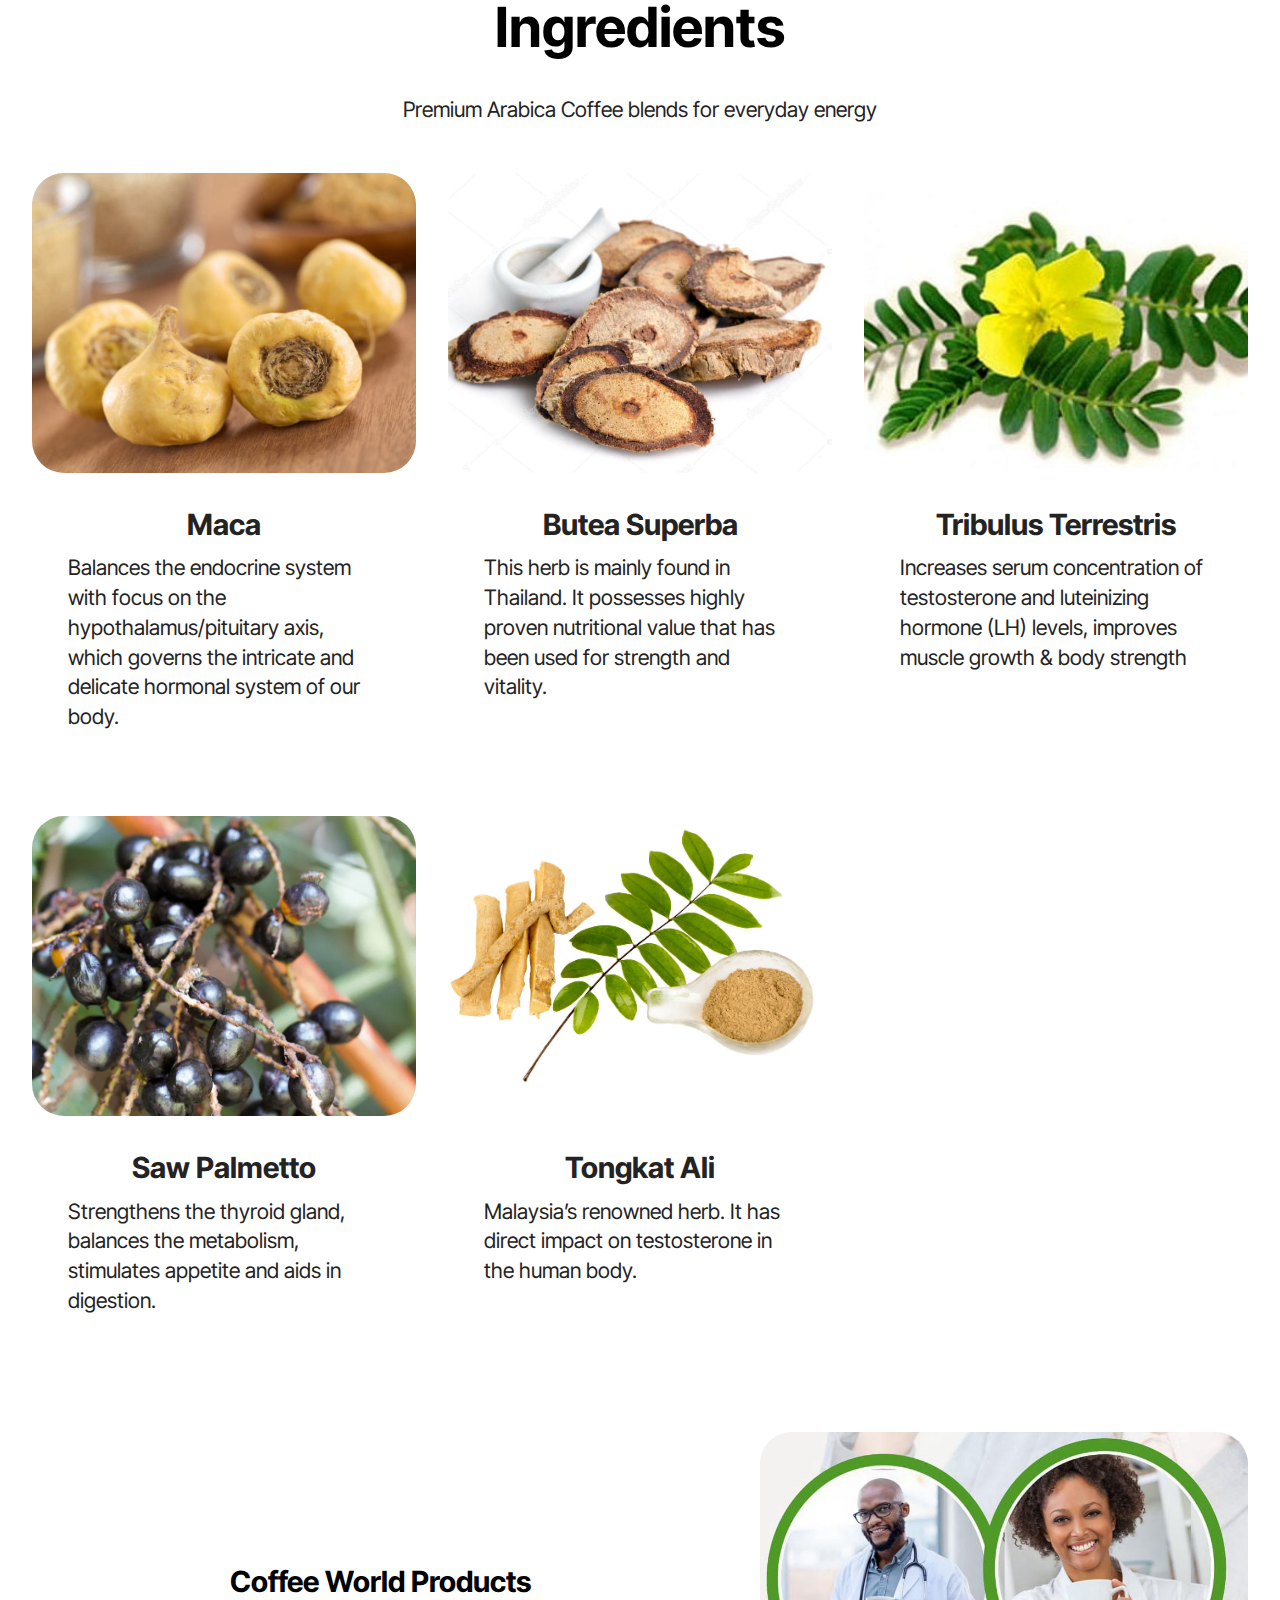
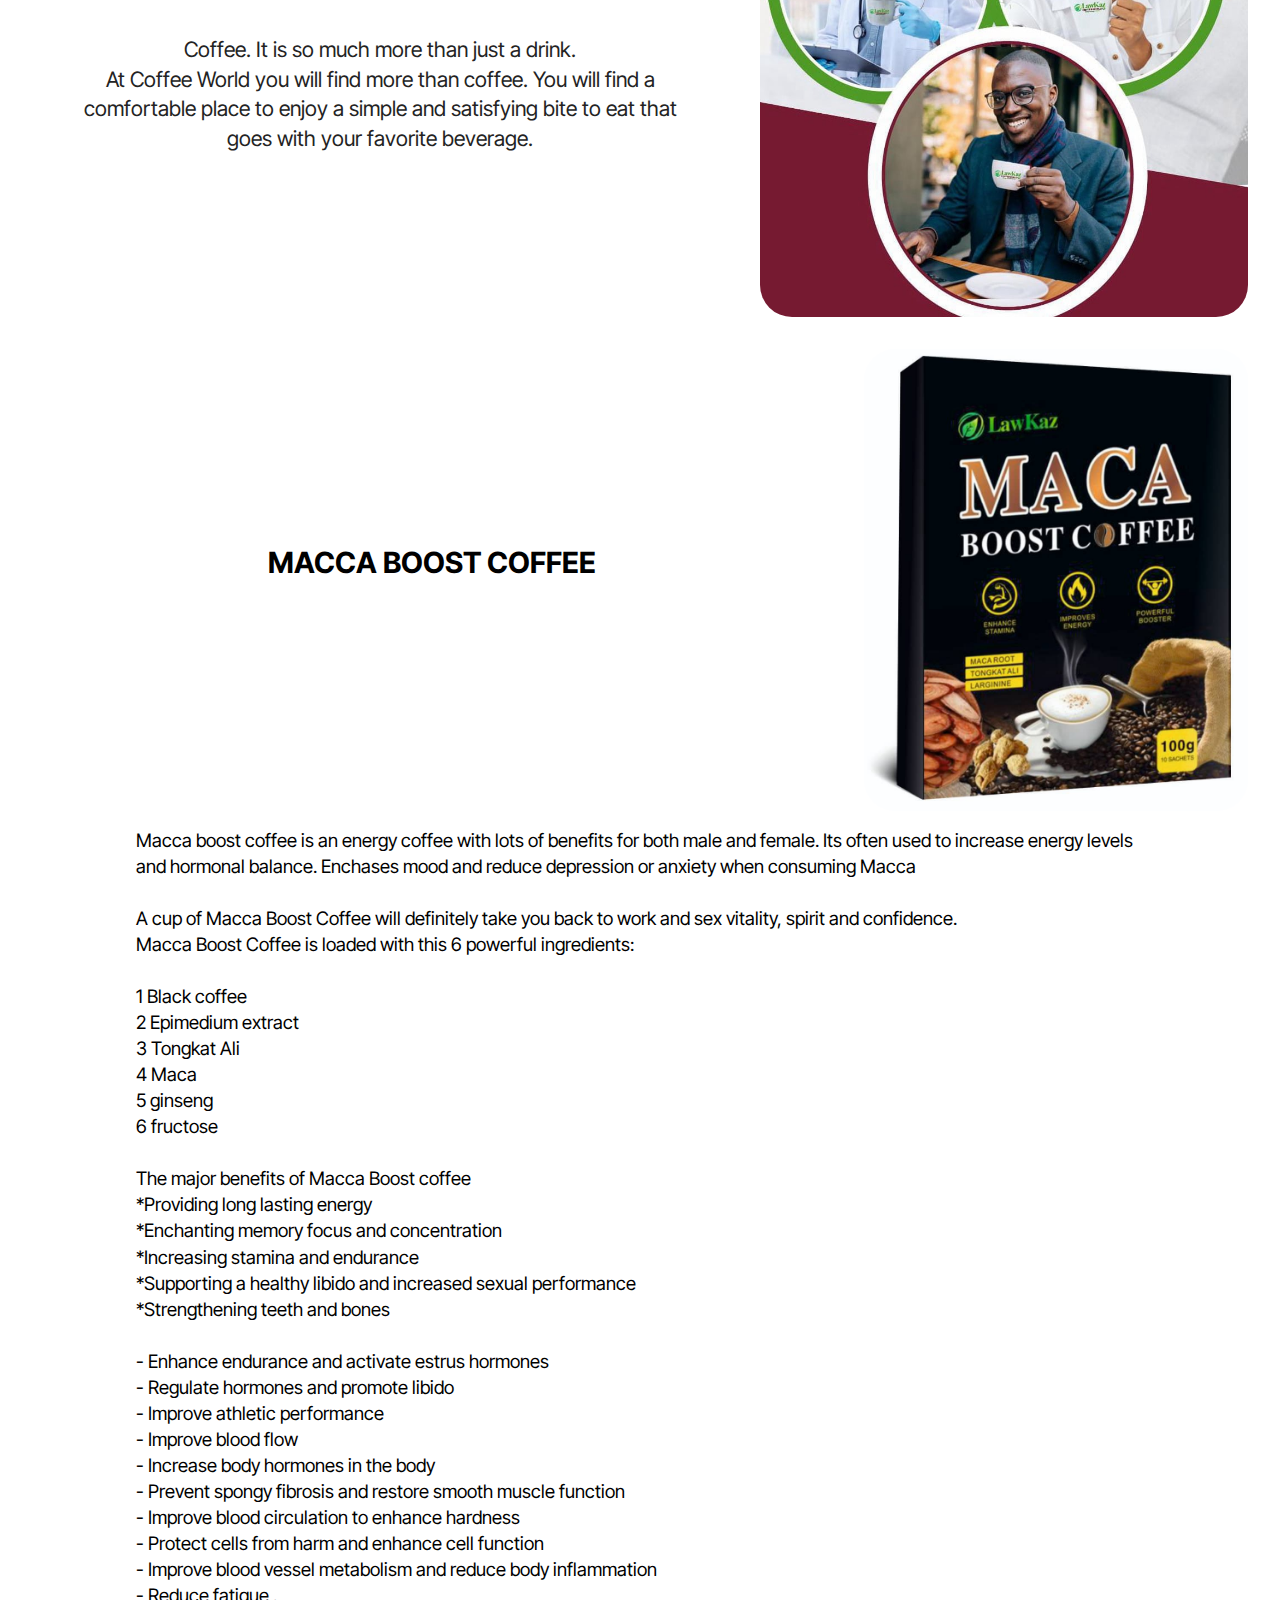
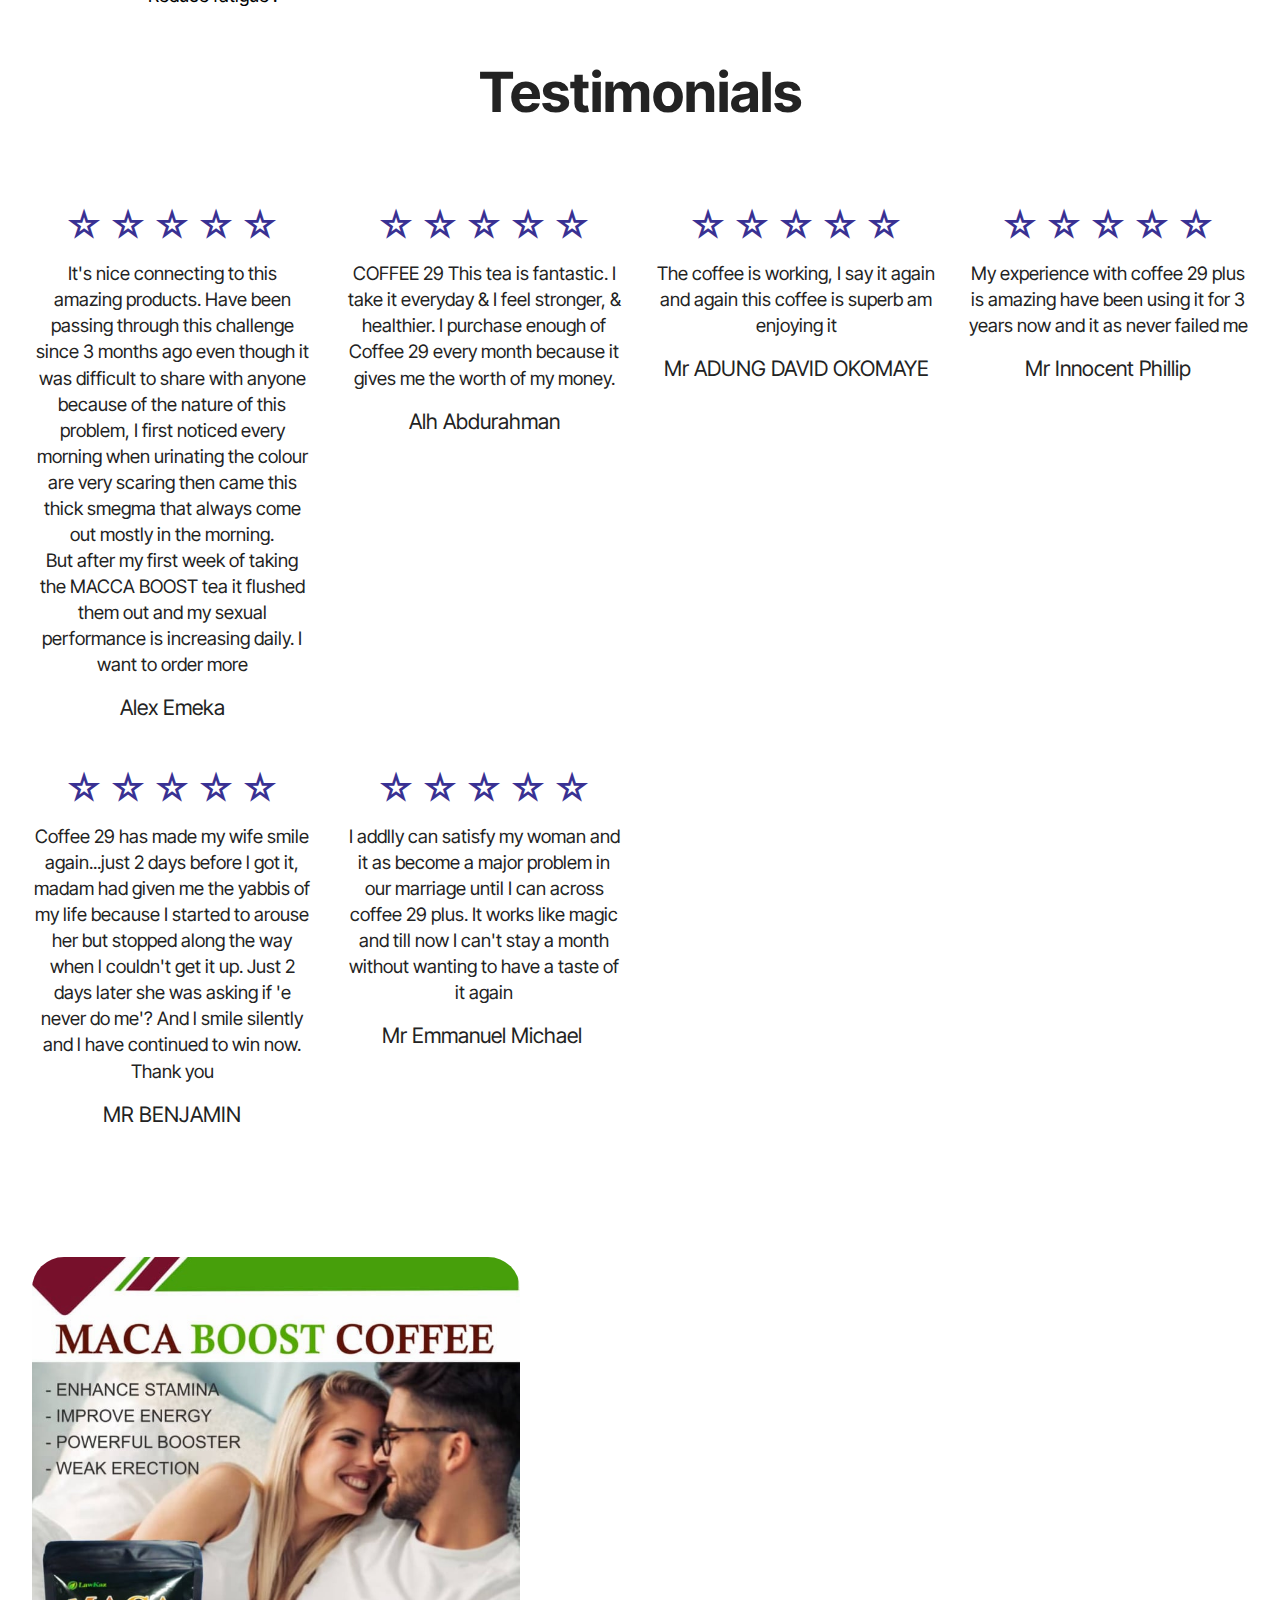
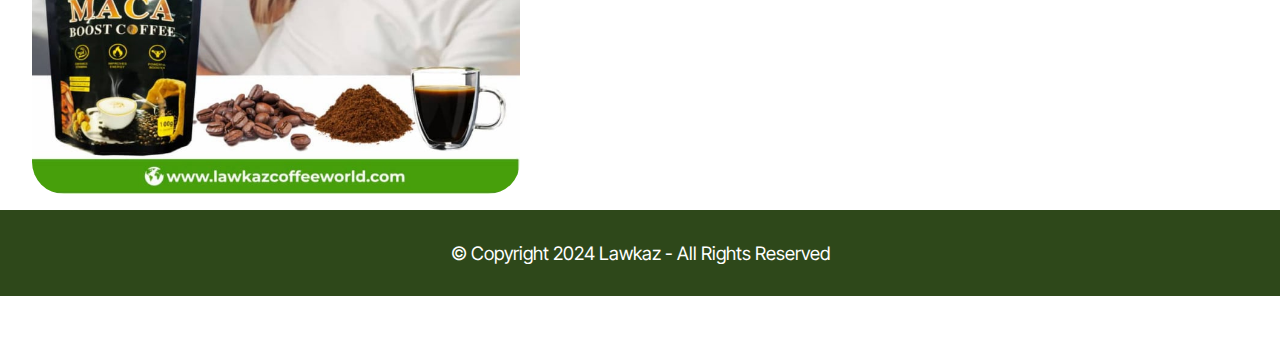
==== commit b9aab4ba: "Update index.html" ====
--- a/index.html
+++ b/index.html
@@ -273,7 +273,7 @@
 			</div>
 			<div class="col-12 col-lg col-md-12">
 				<div class="text-wrapper align-left">
-					<h1 class="mbr-section-title mbr-fonts-style mb-4 display-5"><strong>MACCA BOOSTER COFFEE</strong></h1>
+					<h1 class="mbr-section-title mbr-fonts-style mb-4 display-5"><strong>MACCA BOOST COFFEE</strong></h1>
 					
 					
 				</div>
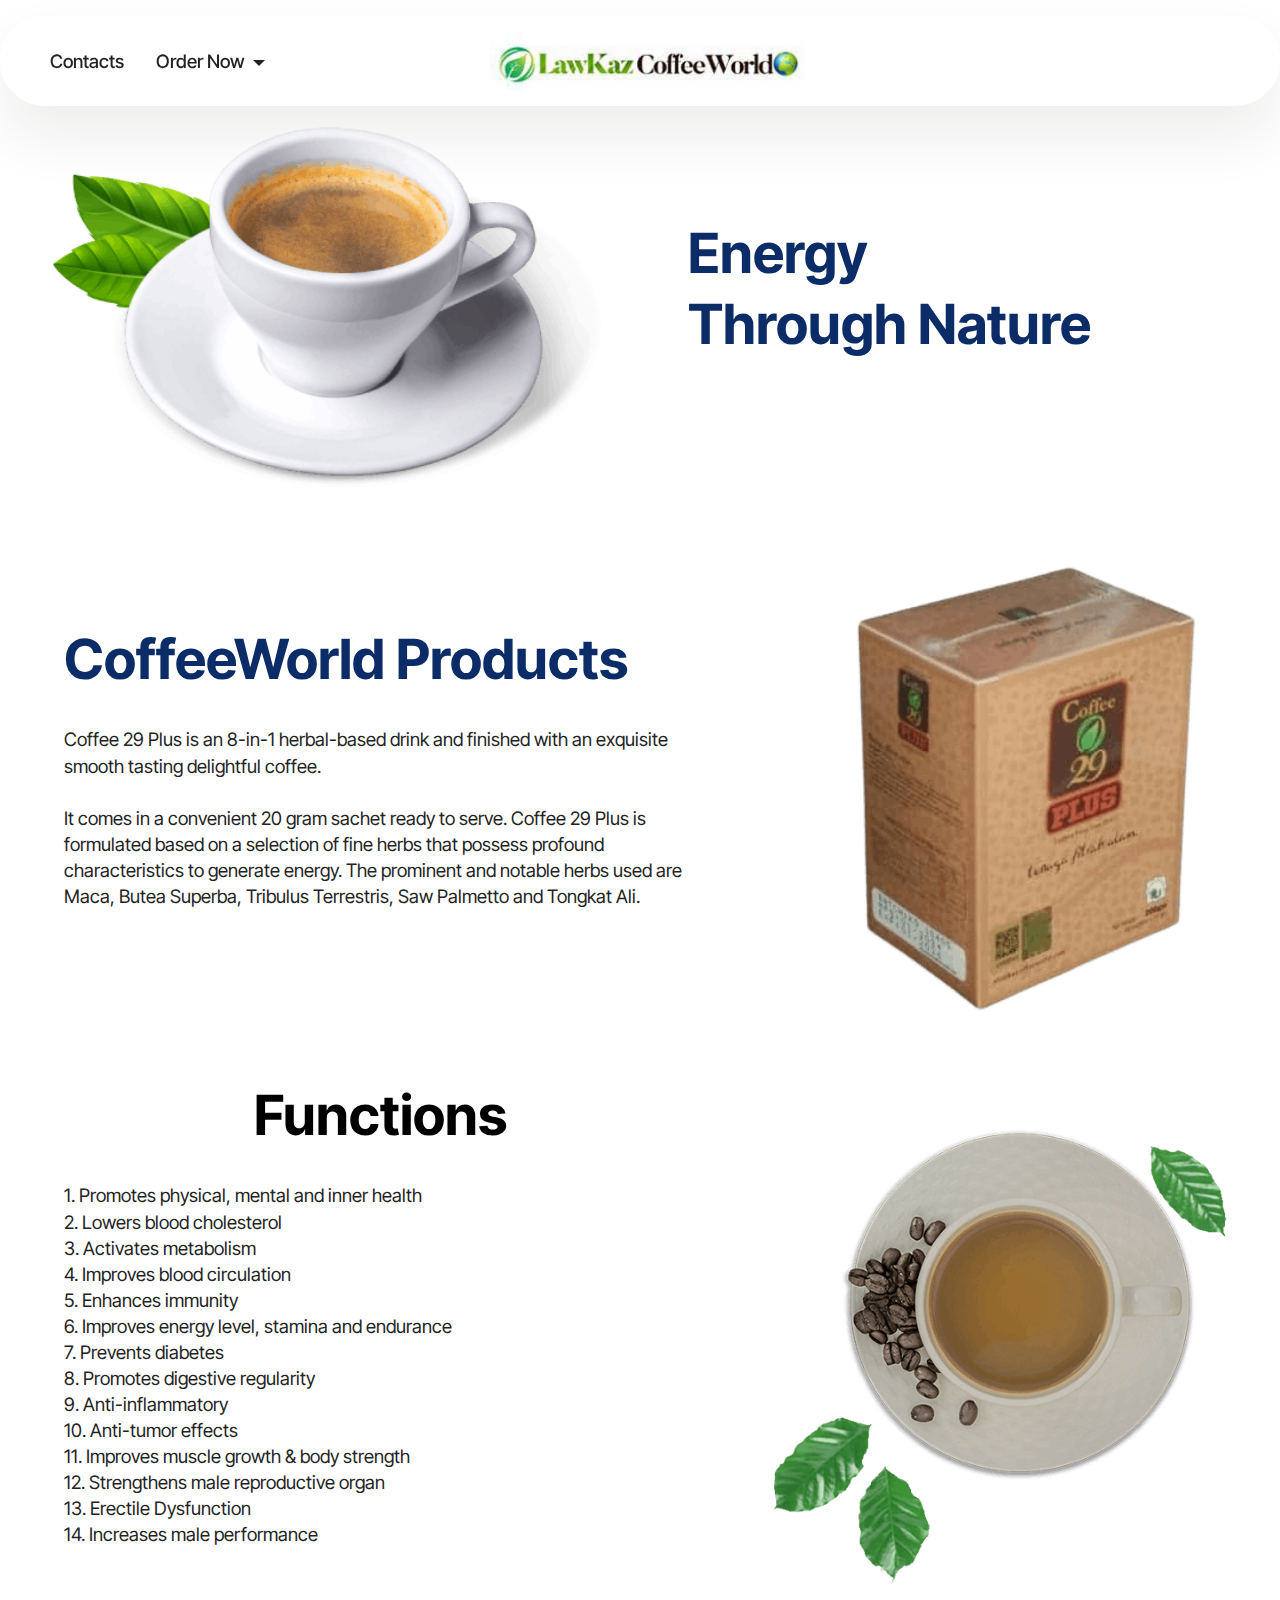
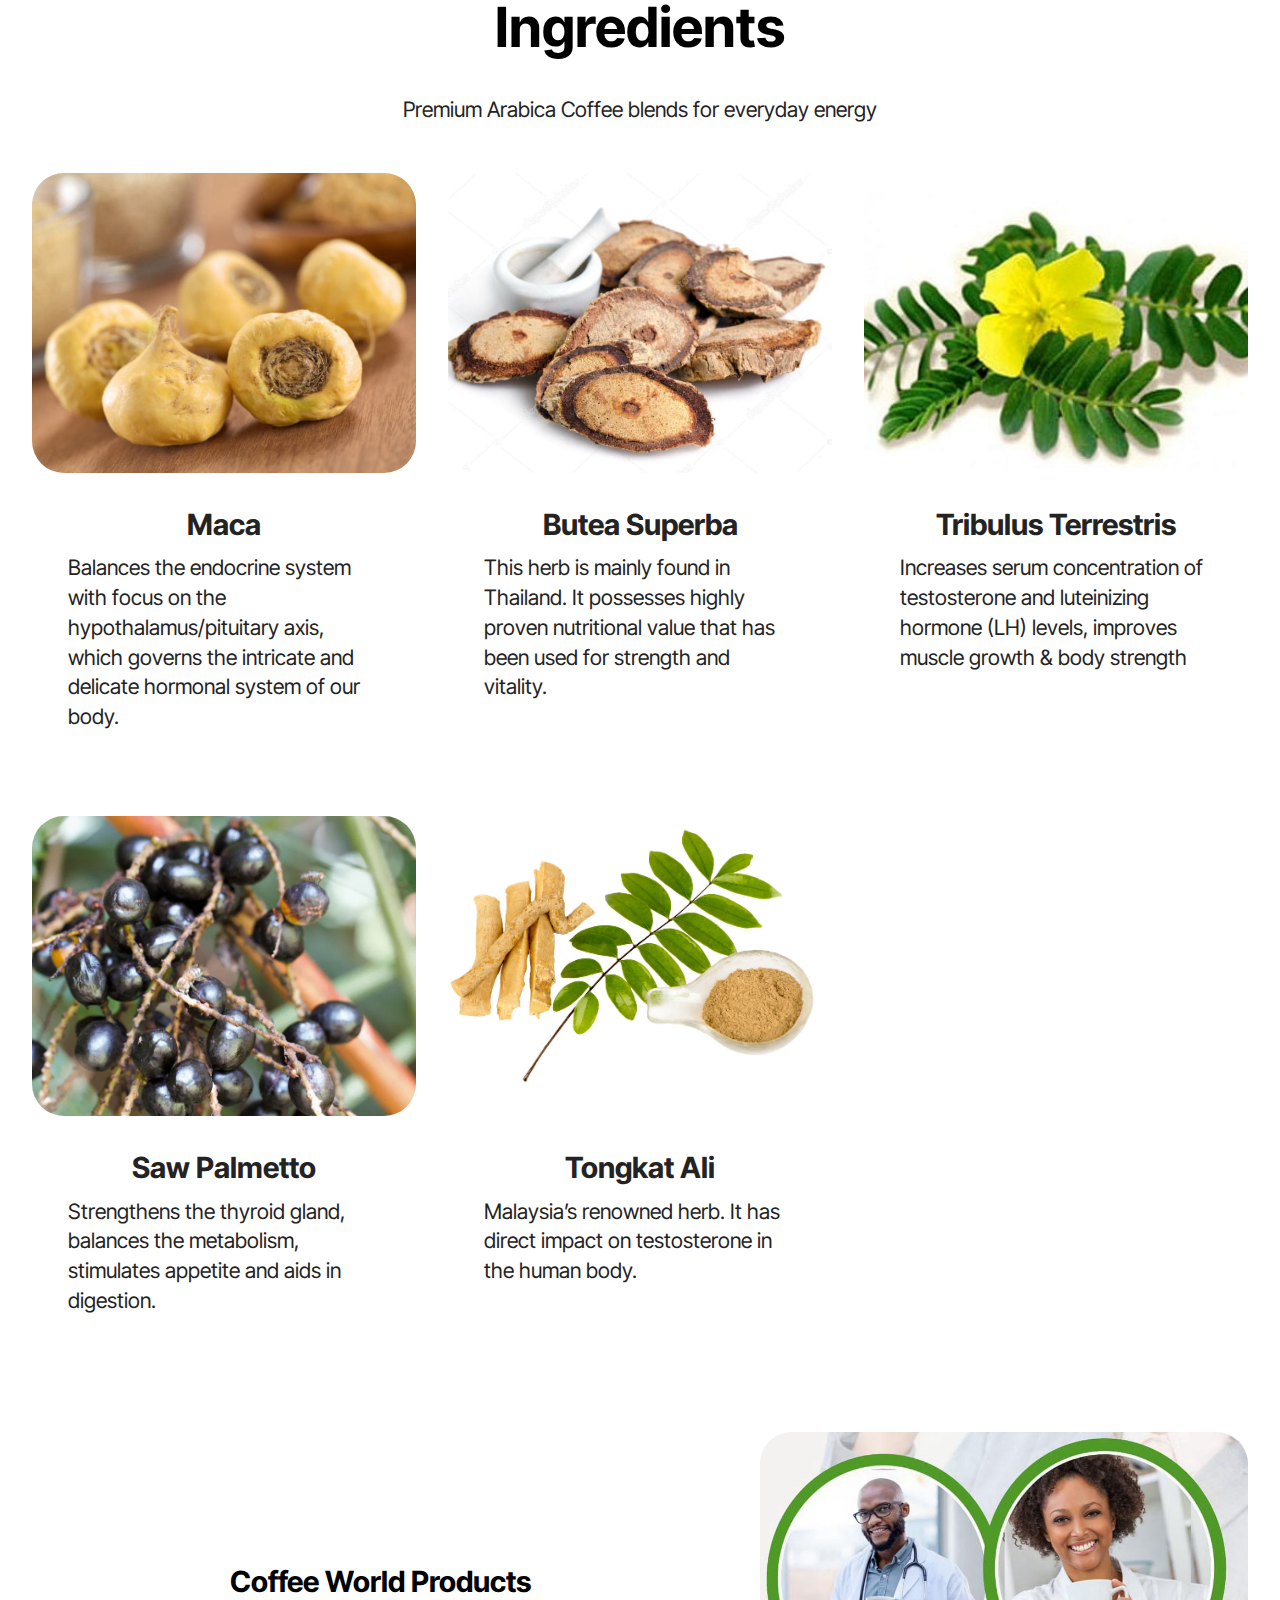
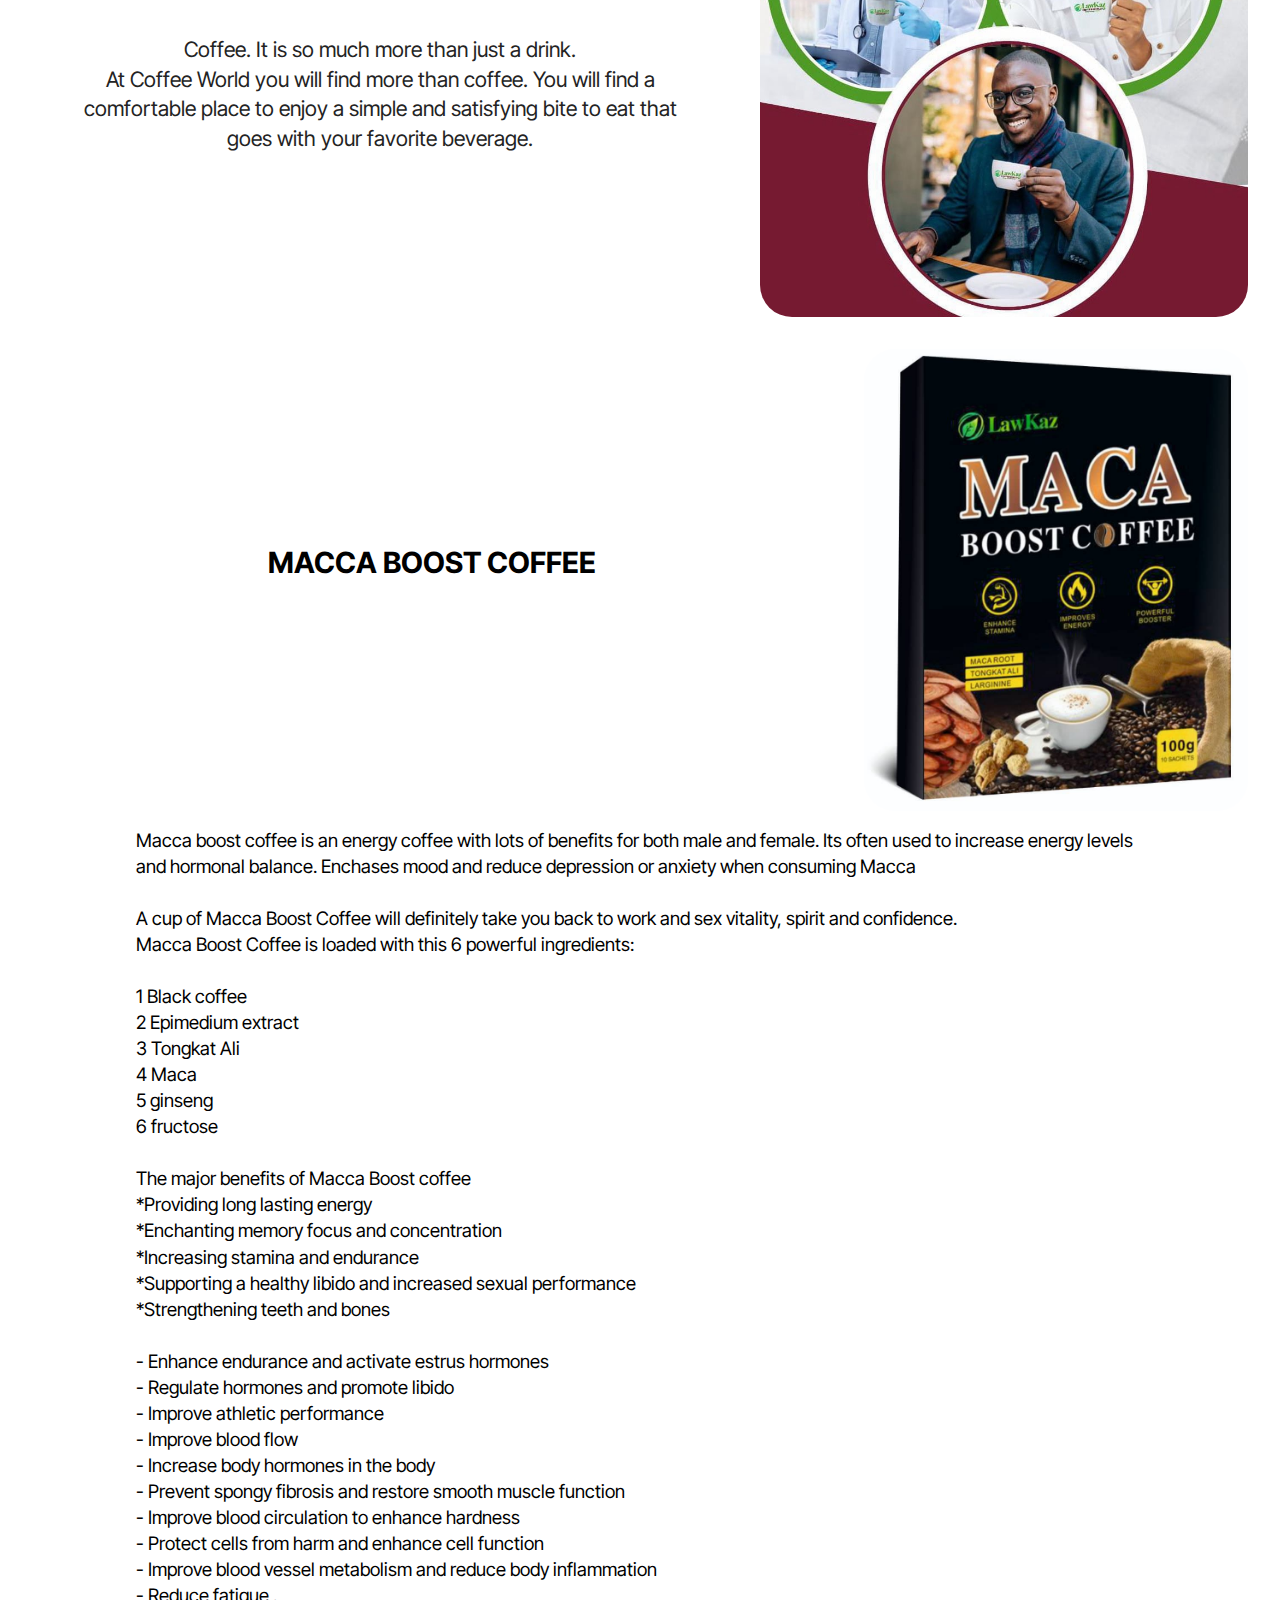
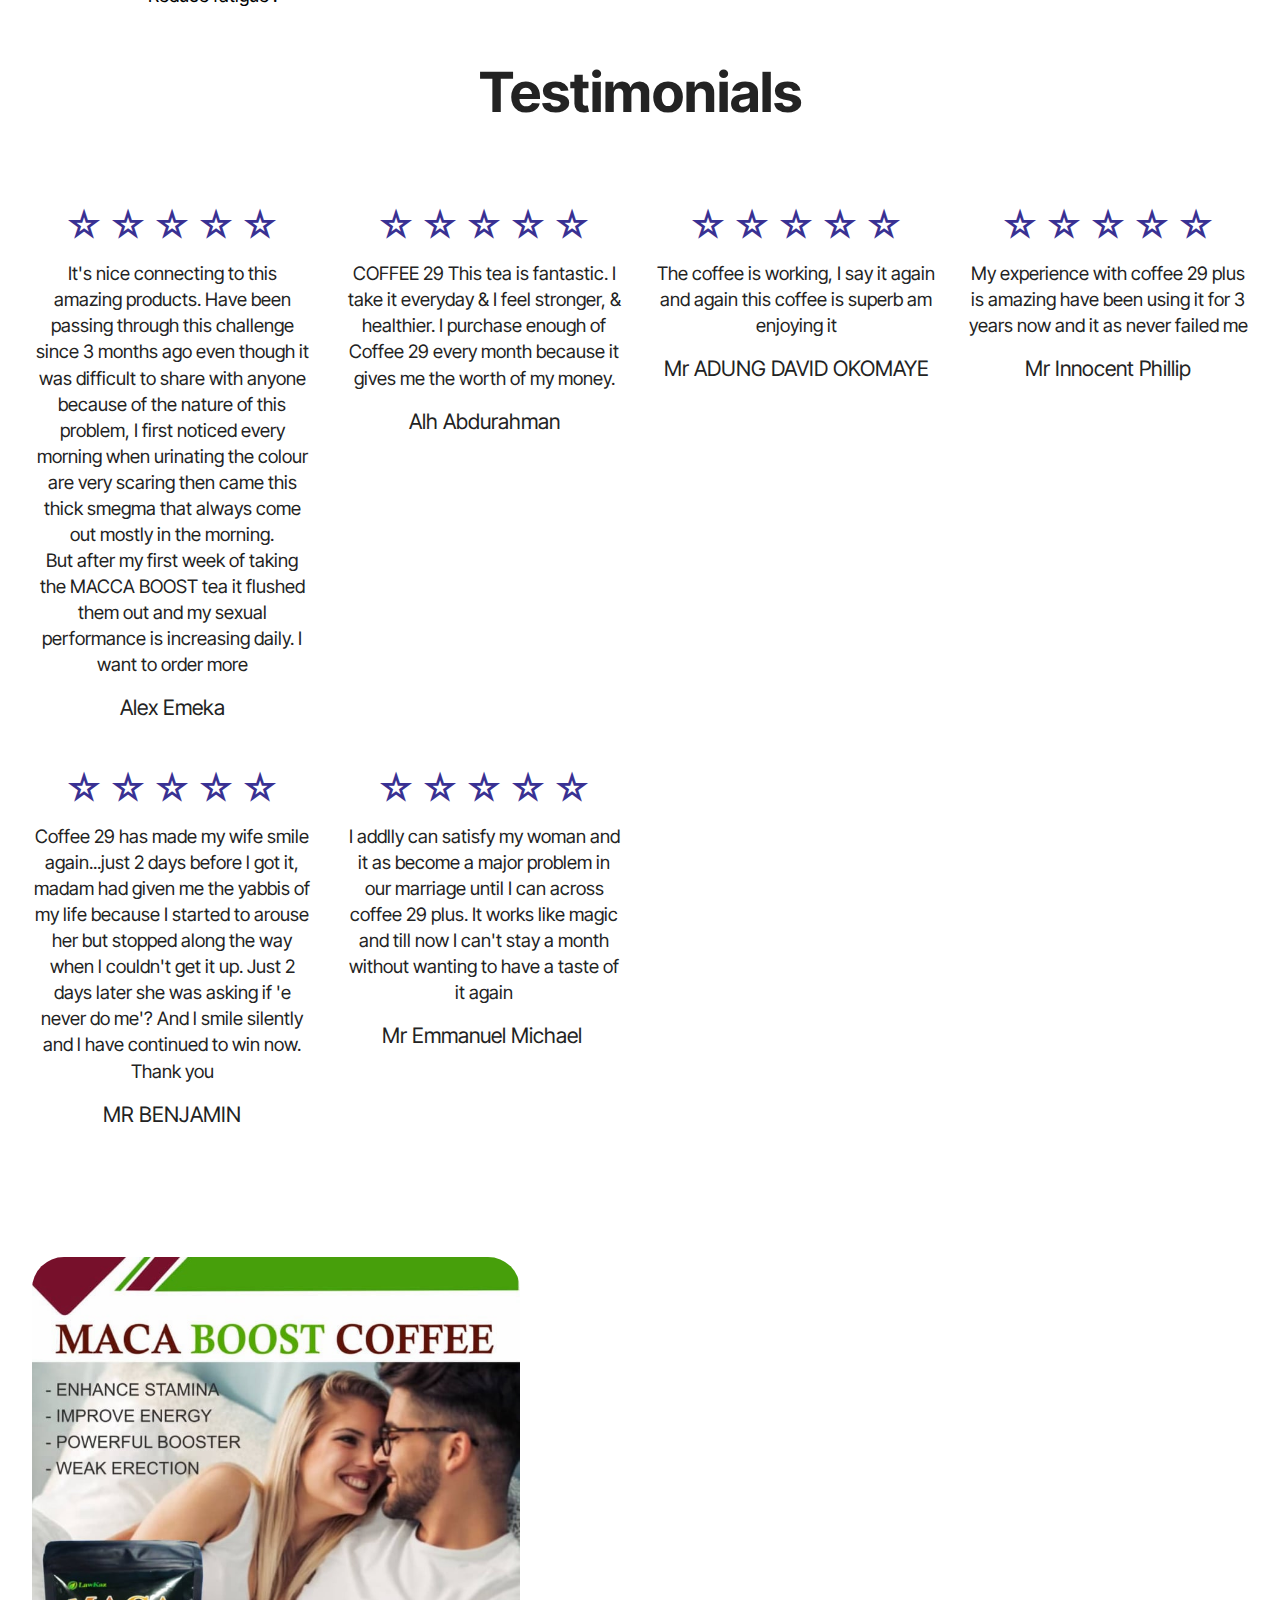
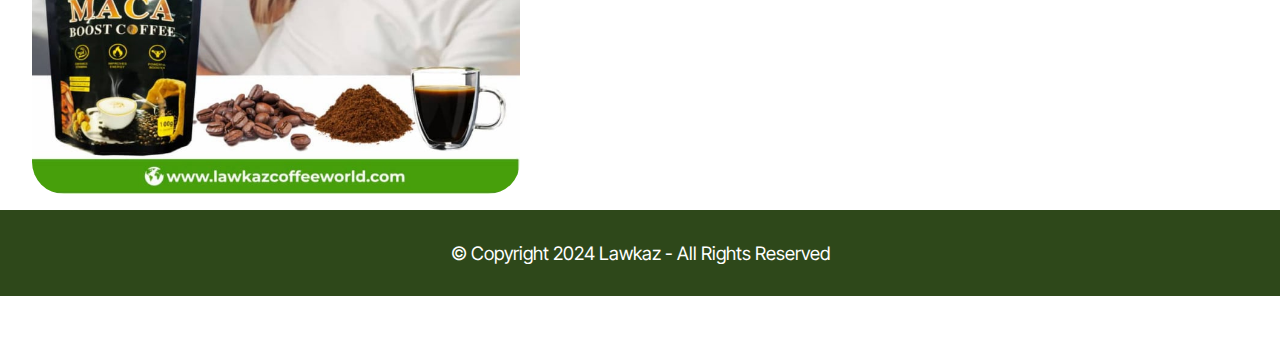
==== commit 97100db8: "Update index.html" ====
--- a/index.html
+++ b/index.html
@@ -138,7 +138,8 @@
 <br>10. Anti-tumor effects
 <br>11. Improves muscle growth &amp; body strength
 <br>12. Strengthens male reproductive organ
-<br>13. Increases male performance</p>
+<br>13. Erectile Dysfunction
+<br>14. Increases male performance</p>
 					
 				</div>
 			</div>
